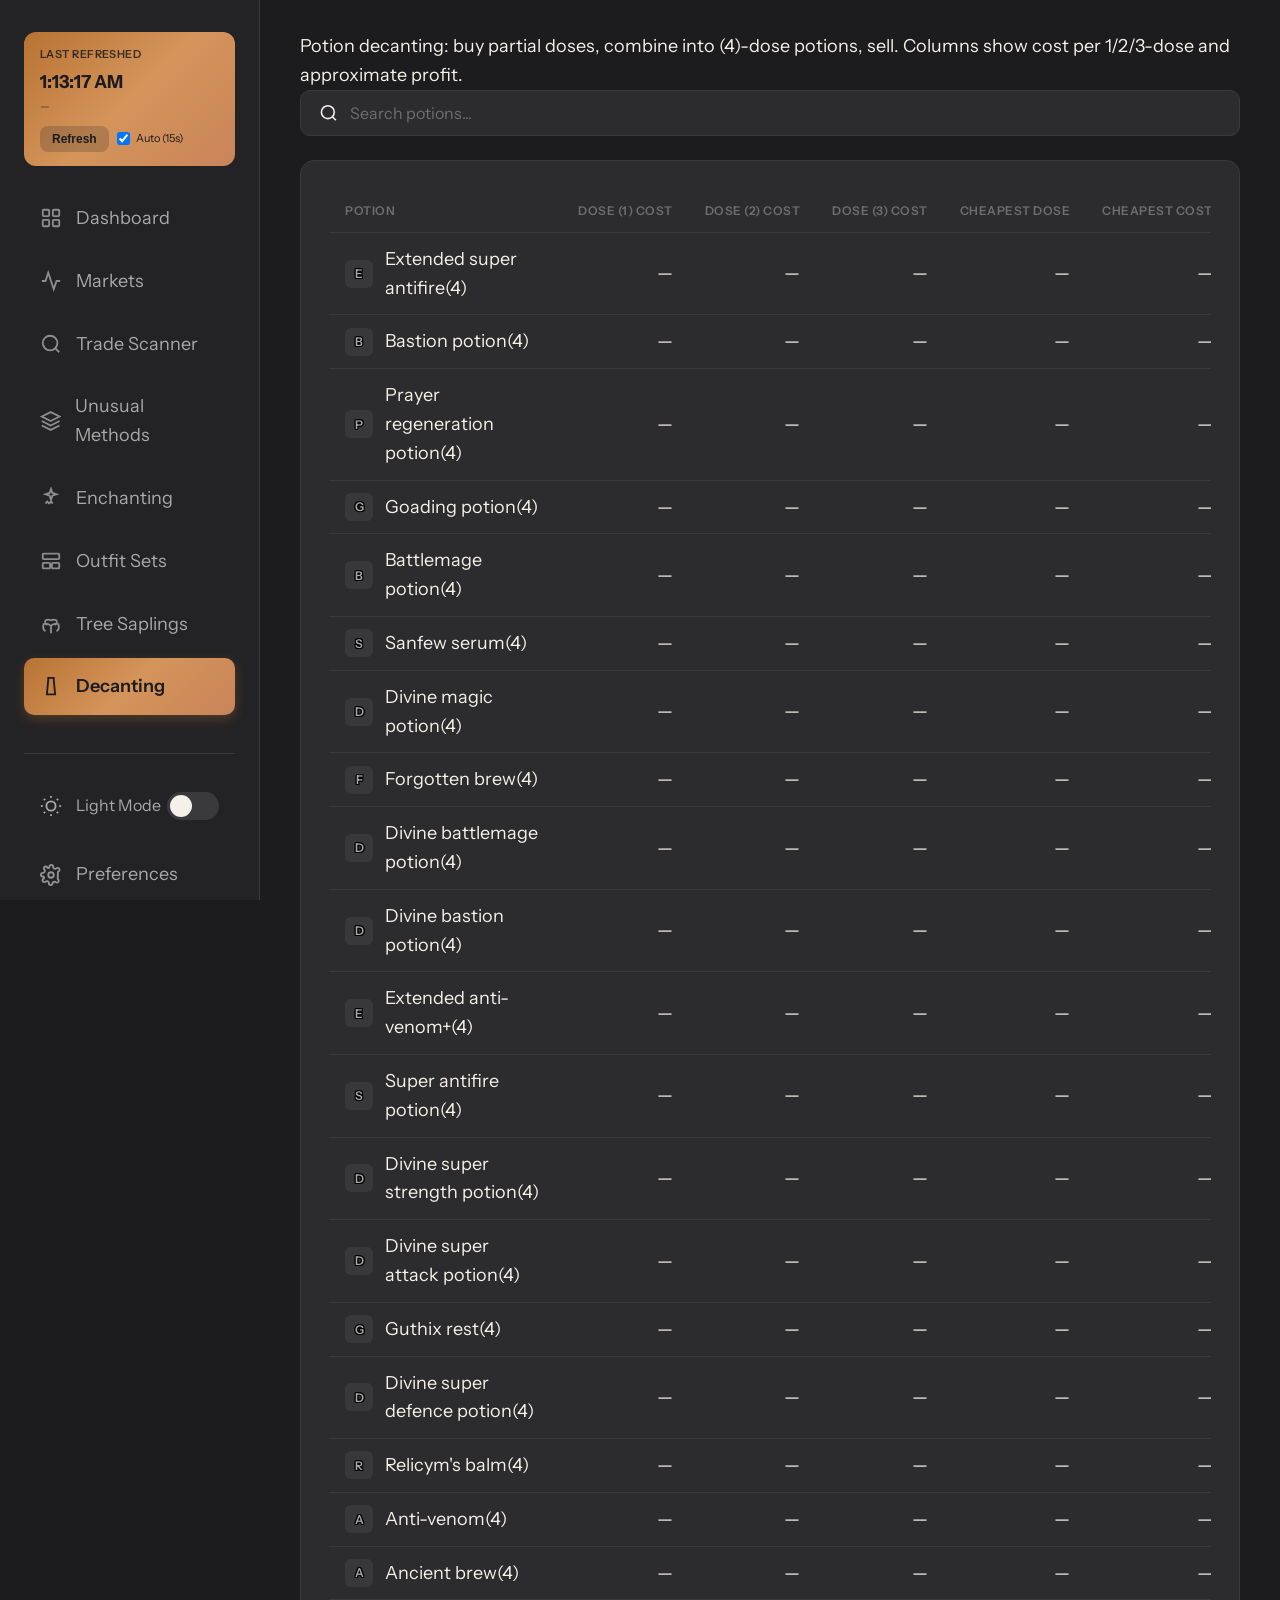
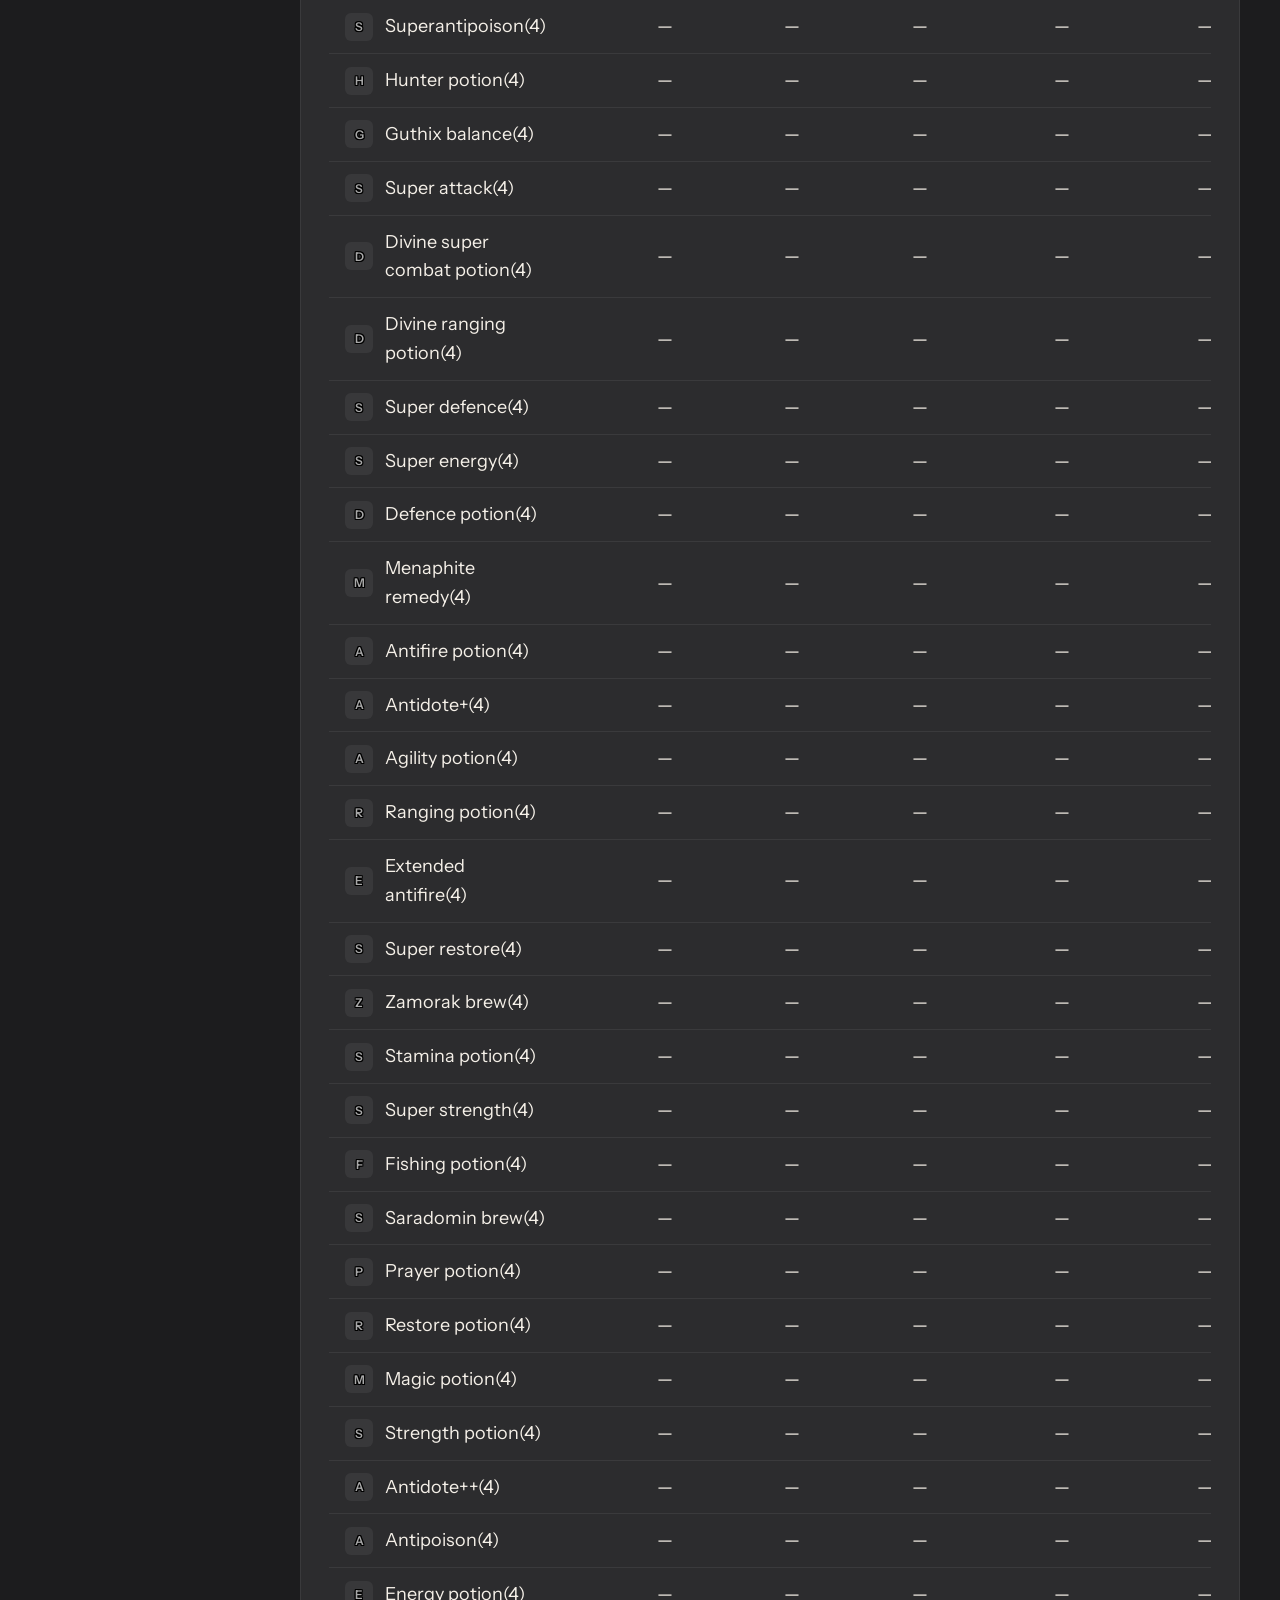
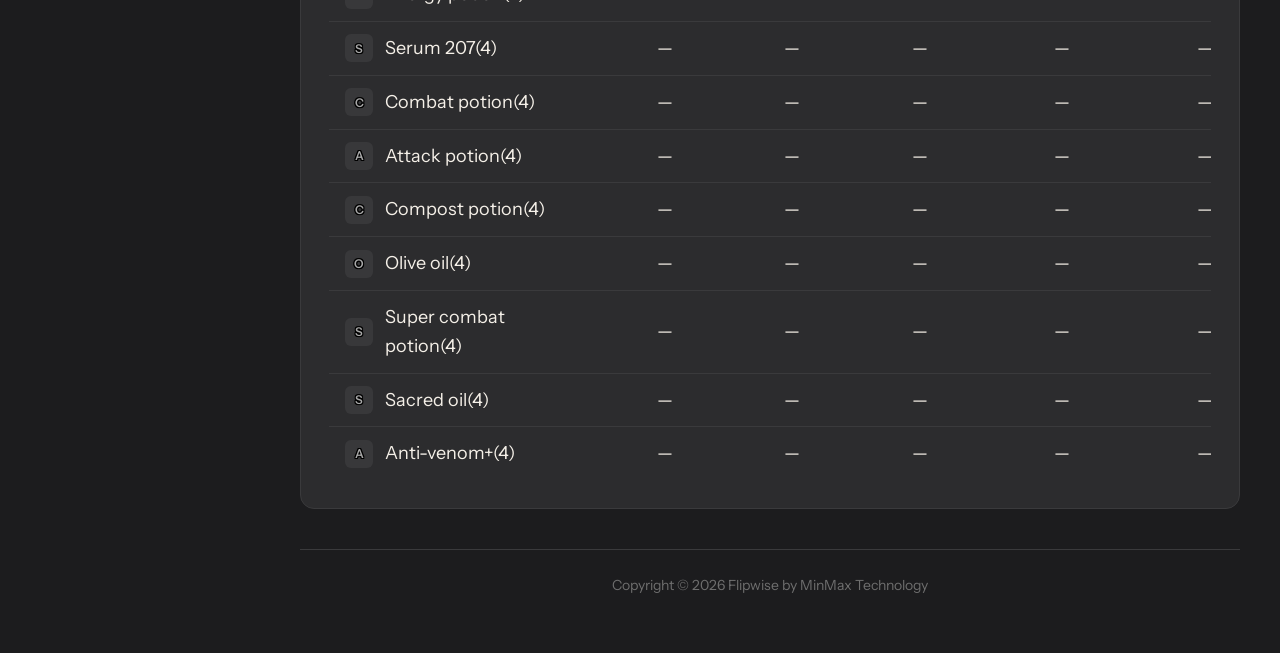
==== decanting.html @ de3db9fd "Add files via upload" ====
<!DOCTYPE html>
<html lang="en" data-theme="copper" data-mode="dark">
<head>
    <meta charset="UTF-8">
    <meta name="viewport" content="width=device-width, initial-scale=1.0">
    <title>Decanting - Flipwise</title>
    <script>
        (function() {
            try {
                var p = localStorage.getItem('themePalette') || 'copper';
                var m = localStorage.getItem('themeMode') || localStorage.getItem('theme') || 'dark';
                document.documentElement.setAttribute('data-theme', p);
                document.documentElement.setAttribute('data-mode', m);
            } catch (e) {}
        })();
    </script>
    <link rel="preconnect" href="https://fonts.googleapis.com">
    <link rel="preconnect" href="https://fonts.gstatic.com" crossorigin>
    <link href="https://fonts.googleapis.com/css2?family=Instrument+Sans:wght@400;500;600;700&display=swap" rel="stylesheet">
    <link rel="stylesheet" href="css/flipwise-theme.css">
    <link rel="stylesheet" href="css/flipwise-themes.css">
    <link rel="stylesheet" href="css/flipwise-pages.css">
</head>
<body>
    <button class="mobile-menu-toggle" id="mobileMenuToggle">
        <div class="hamburger"><span></span><span></span><span></span></div>
    </button>
    <div class="sidebar-overlay" id="sidebarOverlay"></div>
    <div class="dashboard">
        <aside class="sidebar" id="sidebar">
            <div class="sidebar-time">
                <div class="sidebar-time-label">Last refreshed</div>
                <div class="sidebar-time-clock" id="refresh-clock">—</div>
                <div class="sidebar-time-sub" id="refresh-last">—</div>
                <div class="sidebar-time-actions">
                    <button type="button" class="sidebar-time-btn" id="refresh-btn" title="Refresh">Refresh</button>
                    <label class="sidebar-time-auto">
                        <input type="checkbox" id="auto-refresh-checkbox" checked>
                        <span>Auto (15s)</span>
                    </label>
                </div>
            </div>
            <nav class="nav-section">
                <a href="index.html" class="nav-item">
                    <svg class="nav-icon" viewBox="0 0 24 24" fill="none" stroke="currentColor" stroke-width="2">
                        <rect x="3" y="3" width="7" height="7" rx="1"/><rect x="14" y="3" width="7" height="7" rx="1"/>
                        <rect x="3" y="14" width="7" height="7" rx="1"/><rect x="14" y="14" width="7" height="7" rx="1"/>
                    </svg>
                    Dashboard
                </a>
                <a href="markets.html" class="nav-item">
                    <svg class="nav-icon" viewBox="0 0 24 24" fill="none" stroke="currentColor" stroke-width="2">
                        <polyline points="22 12 18 12 15 21 9 3 6 12 2 12"/>
                    </svg>
                    Markets
                </a>
                <a href="scanner.html" class="nav-item">
                    <svg class="nav-icon" viewBox="0 0 24 24" fill="none" stroke="currentColor" stroke-width="2">
                        <circle cx="11" cy="11" r="8"/><line x1="21" y1="21" x2="16.65" y2="16.65"/>
                    </svg>
                    Trade Scanner
                </a>
                <a href="money-makers.html" class="nav-item">
                    <svg class="nav-icon" viewBox="0 0 24 24" fill="none" stroke="currentColor" stroke-width="2">
                        <path d="M12 2L2 7l10 5 10-5-10-5z"/><path d="M2 17l10 5 10-5"/><path d="M2 12l10 5 10-5"/>
                    </svg>
                    Unusual Methods
                </a>
                <a href="enchanting.html" class="nav-item">
                    <svg class="nav-icon" viewBox="0 0 24 24" fill="none" stroke="currentColor" stroke-width="2">
                        <path d="M12 2l1.5 4.5L18 8l-4.5 1.5L12 14l-1.5-4.5L6 8l4.5-1.5L12 2z"/><path d="M6 18l2-2 2 2 2-2 2 2"/>
                    </svg>
                    Enchanting
                </a>
                <a href="outfit-sets.html" class="nav-item">
                    <svg class="nav-icon" viewBox="0 0 24 24" fill="none" stroke="currentColor" stroke-width="2">
                        <rect x="3" y="4" width="18" height="6" rx="1"/><rect x="3" y="14" width="8" height="6" rx="1"/><rect x="13" y="14" width="8" height="6" rx="1"/>
                    </svg>
                    Outfit Sets
                </a>
                <a href="tree-saplings.html" class="nav-item">
                    <svg class="nav-icon" viewBox="0 0 24 24" fill="none" stroke="currentColor" stroke-width="2">
                        <path d="M12 22v-8M12 14c-2-2-5-3-8-2-1 3-1 6 2 8M12 14c2-2 5-3 8-2 1 3 1 6-2 8M12 8c-2-1-4-1-6 0-1 2 0 4 2 5M12 8c2-1 4-1 6 0 1 2 0 4-2 5"/>
                    </svg>
                    Tree Saplings
                </a>
                <a href="decanting.html" class="nav-item active">
                    <svg class="nav-icon" viewBox="0 0 24 24" fill="none" stroke="currentColor" stroke-width="2">
                        <path d="M9 2h6v2l1.5 16h-9L9 4V2z"/>
                    </svg>
                    Decanting
                </a>
            </nav>
            <div class="sidebar-footer">
                <div class="theme-toggle">
                    <div class="theme-toggle-label">
                        <svg width="22" height="22" viewBox="0 0 24 24" fill="none" stroke="currentColor" stroke-width="2">
                            <circle cx="12" cy="12" r="5"/>
                            <line x1="12" y1="1" x2="12" y2="3"/><line x1="12" y1="21" x2="12" y2="23"/>
                            <line x1="4.22" y1="4.22" x2="5.64" y2="5.64"/><line x1="18.36" y1="18.36" x2="19.78" y2="19.78"/>
                            <line x1="1" y1="12" x2="3" y2="12"/><line x1="21" y1="12" x2="23" y2="12"/>
                            <line x1="4.22" y1="19.78" x2="5.64" y2="18.36"/><line x1="18.36" y1="5.64" x2="19.78" y2="4.22"/>
                        </svg>
                        <span class="theme-toggle-mode-text">Light Mode</span>
                    </div>
                    <div class="theme-switch" id="themeSwitch"></div>
                </div>
                <a href="preferences.html" class="sidebar-settings-link">
                    <svg viewBox="0 0 24 24" fill="none" stroke="currentColor" stroke-width="2">
                        <circle cx="12" cy="12" r="3"></circle>
                        <path d="M19.4 15a1.65 1.65 0 0 0 .33 1.82l.06.06a2 2 0 1 1-2.83 2.83l-.06-.06A1.65 1.65 0 0 0 15 19.4a1.65 1.65 0 0 0-1 .6 1.65 1.65 0 0 0-.33 1V21a2 2 0 1 1-4 0v-.09A1.65 1.65 0 0 0 9 19.4a1.65 1.65 0 0 0-1-.6 1.65 1.65 0 0 0-1.82.33l-.06.06a2 2 0 1 1-2.83-2.83l.06-.06A1.65 1.65 0 0 0 4.6 15a1.65 1.65 0 0 0-.6-1 1.65 1.65 0 0 0-1-.33H3a2 2 0 1 1 0-4h.09A1.65 1.65 0 0 0 4.6 9a1.65 1.65 0 0 0 .6-1 1.65 1.65 0 0 0-.33-1.82l-.06-.06a2 2 0 1 1 2.83-2.83l.06.06A1.65 1.65 0 0 0 9 4.6a1.65 1.65 0 0 0 1-.6 1.65 1.65 0 0 0 .33-1V3a2 2 0 1 1 4 0v.09A1.65 1.65 0 0 0 15 4.6a1.65 1.65 0 0 0 1 .6 1.65 1.65 0 0 0 1.82-.33l.06-.06a2 2 0 1 1 2.83 2.83l-.06.06A1.65 1.65 0 0 0 19.4 9c.14.32.2.66.2 1s-.06.68-.2 1z"></path>
                    </svg>
                    Preferences
                </a>
                <button class="logout-btn" onclick="window.location.href='login.html'">
                    <svg viewBox="0 0 24 24" fill="none" stroke="currentColor" stroke-width="2">
                        <path d="M9 21H5a2 2 0 01-2-2V5a2 2 0 012-2h4"/>
                        <polyline points="16 17 21 12 16 7"/><line x1="21" y1="12" x2="9" y2="12"/>
                    </svg>
                    Logout
                </button>
            </div>
        </aside>
        <main class="main-content">
            <p class="page-intro text-secondary">Potion decanting: buy partial doses, combine into (4)-dose potions, sell. Columns show cost per 1/2/3-dose and approximate profit.</p>
            <div class="search-filters">
                <div class="search-box">
                    <svg width="20" height="20" viewBox="0 0 24 24" fill="none" stroke="currentColor" stroke-width="2">
                        <circle cx="11" cy="11" r="8"/><line x1="21" y1="21" x2="16.65" y2="16.65"/>
                    </svg>
                    <input type="text" placeholder="Search potions..." id="searchInput">
                </div>
            </div>
            <div class="content-grid content-grid--full">
                <div class="card decanting-card">
                    <div class="decanting-table-scroll">
                    <table class="market-table">
                        <thead>
                            <tr id="decantTableHeadRow">
                                <th class="market-table__th-item market-table__th-sortable" data-sort="potion">Potion</th>
                                <th class="market-table__th-num text-right market-table__th-sortable" data-sort="dose1Cost">Dose (1) Cost</th>
                                <th class="market-table__th-num text-right market-table__th-sortable" data-sort="dose2Cost">Dose (2) Cost</th>
                                <th class="market-table__th-num text-right market-table__th-sortable" data-sort="dose3Cost">Dose (3) Cost</th>
                                <th class="market-table__th-num text-right market-table__th-sortable" data-sort="cheapestDose">Cheapest dose</th>
                                <th class="market-table__th-num text-right market-table__th-sortable" data-sort="cheapestCost">Cheapest cost</th>
                                <th class="market-table__th-num text-right market-table__th-sortable" data-sort="approxSellPrice">Approx. Sell Price</th>
                                <th class="market-table__th-num text-right market-table__th-sortable" data-sort="approxProfit">Approx. Profit</th>
                                <th class="market-table__th-num text-right market-table__th-sortable" data-sort="theorizedLimit">Theorized Limit</th>
                            </tr>
                        </thead>
                        <tbody id="decantTableBody">
                            <tr><td colspan="9" class="text-muted">Loading…</td></tr>
                        </tbody>
                    </table>
                    </div>
                </div>
            </div>
            <footer class="copyright">Copyright &copy; 2026 Flipwise by MinMax Technology</footer>
        </main>
    </div>
    <script src="js/sidebar-clock.js"></script>
    <script src="js/flipwise-data.js"></script>
    <script src="js/flipwise-api.js"></script>
    <script src="js/flipwise-ui.js"></script>
    <script>
(function() {
  var tbody = document.getElementById('decantTableBody');
  var headRow = document.getElementById('decantTableHeadRow');
  var searchInput = document.getElementById('searchInput');
  var sortColumn = 'approxProfit';
  var sortDir = 'desc';
  var WIKI_ICON_BASE = 'https://oldschool.runescape.wiki/images/';
  var tableData = null;

  function escapeHtml(s) {
    if (s == null) return '';
    var div = document.createElement('div');
    div.textContent = s;
    return div.innerHTML;
  }
  function fmtNum(n) {
    if (n == null || isNaN(n)) return '—';
    return Number(n).toLocaleString();
  }
  function fmtCost(n, uncertain) {
    if (n == null || isNaN(n)) return '—';
    var s = Number(n).toLocaleString();
    return uncertain ? s + ' ?' : s;
  }
  function fmtProfit(n) {
    if (n == null) return '—';
    var s = (n >= 0 ? '+' : '') + Number(n).toLocaleString();
    return s;
  }
  function iconHtml(icon, fallback) {
    if (icon) {
      var filename = String(icon).replace(/ /g, '_');
      var url = WIKI_ICON_BASE + encodeURIComponent(filename);
      return '<img src="' + escapeHtml(url) + '" alt="" class="item-icon" loading="lazy" referrerpolicy="no-referrer" data-fallback="' + escapeHtml(fallback || '') + '" onerror="var f=this.getAttribute(\'data-fallback\')||\'?\'; var s=document.createElement(\'span\'); s.className=\'item-icon-fallback\'; s.textContent=f; this.parentNode.replaceChild(s,this);">';
    }
    return '<span class="item-icon-fallback">' + escapeHtml((fallback || '').charAt(0) || '?') + '</span>';
  }
  function getItems() {
    var F = window.Flipwise;
    return (F && F.DECANTING_ITEMS) ? F.DECANTING_ITEMS.slice() : [];
  }
  function fillTable() {
    if (!tbody) return;
    var list = getItems();
    var data = tableData || {};
    var q = (searchInput && searchInput.value) ? searchInput.value.trim().toLowerCase() : '';
    if (q) list = list.filter(function(it) { return (it.name || '').toLowerCase().indexOf(q) >= 0; });
    list.sort(function(a, b) {
      var dA = data[a.name];
      var dB = data[b.name];
      if (sortColumn === 'potion') {
        var sa = (a.name || '').toLowerCase();
        var sb = (b.name || '').toLowerCase();
        var cmp = sa < sb ? -1 : sa > sb ? 1 : 0;
        return sortDir === 'asc' ? cmp : -cmp;
      }
      var va = dA && dA[sortColumn] != null ? dA[sortColumn] : (sortColumn === 'approxProfit' || sortColumn === 'theorizedLimit' ? -Infinity : 0);
      var vb = dB && dB[sortColumn] != null ? dB[sortColumn] : (sortColumn === 'approxProfit' || sortColumn === 'theorizedLimit' ? -Infinity : 0);
      if (typeof va === 'number' && typeof vb === 'number')
        return sortDir === 'asc' ? (va - vb) : (vb - va);
      return 0;
    });
    tbody.innerHTML = '';
    if (list.length === 0) {
      tbody.innerHTML = '<tr><td colspan="9" class="text-muted">' + (q ? 'No potions match your search.' : 'No data.') + '</td></tr>';
      setSortIndicator();
      return;
    }
    list.forEach(function(it) {
      var d = data[it.name] || {};
      var dose1 = fmtCost(d.dose1Cost, d.dose1Uncertain);
      var dose2 = fmtCost(d.dose2Cost, d.dose2Uncertain);
      var dose3 = fmtCost(d.dose3Cost, d.dose3Uncertain);
      var cheapestDose = d.cheapestDose != null ? String(d.cheapestDose) : '—';
      var cheapestCost = d.cheapestCost != null ? fmtNum(d.cheapestCost) : '—';
      var sellPrice = d.approxSellPrice != null ? fmtNum(d.approxSellPrice) : '—';
      var profit = d.approxProfit != null ? fmtProfit(d.approxProfit) : '—';
      var profitClass = (d.approxProfit != null && d.approxProfit < 0) ? ' negative' : (d.approxProfit != null && d.approxProfit > 0) ? ' positive' : '';
      var theorizedLimitStr = d.theorizedLimit != null ? fmtProfit(d.theorizedLimit) : '—';
      var theorizedLimitClass = (d.theorizedLimit != null && d.theorizedLimit < 0) ? ' negative' : (d.theorizedLimit != null && d.theorizedLimit > 0) ? ' positive' : '';
      var tr = document.createElement('tr');
      tr.innerHTML =
        '<td class="market-table__td-item"><div class="coin-cell"><span class="coin-icon">' + iconHtml(d.icon, it.name) + '</span><span class="coin-name">' + escapeHtml(it.name) + '</span></div></td>' +
        '<td class="text-right market-table__td-num">' + escapeHtml(dose1) + '</td>' +
        '<td class="text-right market-table__td-num">' + escapeHtml(dose2) + '</td>' +
        '<td class="text-right market-table__td-num">' + escapeHtml(dose3) + '</td>' +
        '<td class="text-right market-table__td-num">' + escapeHtml(cheapestDose) + '</td>' +
        '<td class="text-right market-table__td-num">' + escapeHtml(cheapestCost) + '</td>' +
        '<td class="text-right market-table__td-num">' + escapeHtml(sellPrice) + '</td>' +
        '<td class="text-right market-table__td-num change-cell' + profitClass + '">' + escapeHtml(profit) + '</td>' +
        '<td class="text-right market-table__td-num change-cell' + theorizedLimitClass + '">' + escapeHtml(theorizedLimitStr) + '</td>';
      tbody.appendChild(tr);
    });
    setSortIndicator();
  }
  function setSortIndicator() {
    if (!headRow) return;
    headRow.querySelectorAll('th[data-sort]').forEach(function(th) {
      var col = th.getAttribute('data-sort');
      th.classList.remove('sort-asc', 'sort-desc');
      if (col === sortColumn) th.classList.add(sortDir === 'asc' ? 'sort-asc' : 'sort-desc');
    });
  }
  if (headRow) {
    headRow.querySelectorAll('th[data-sort]').forEach(function(th) {
      th.addEventListener('click', function() {
        var col = th.getAttribute('data-sort');
        if (col === sortColumn) sortDir = sortDir === 'asc' ? 'desc' : 'asc';
        else { sortColumn = col; sortDir = col === 'potion' ? 'asc' : (col === 'approxProfit' || col === 'theorizedLimit' ? 'desc' : 'asc'); }
        fillTable();
      });
    });
  }
  if (searchInput) searchInput.addEventListener('input', fillTable);
  if (typeof FlipwiseAPI !== 'undefined') {
    FlipwiseAPI.refresh().then(function(data) {
      tableData = data.decantingData || {};
      fillTable();
    }).catch(function() {
      tableData = {};
      fillTable();
    });
  } else {
    tableData = {};
    fillTable();
  }
})();
    </script>
</body>
</html>
---- css/flipwise-theme.css ----
/*
==========================================================================
Flipwise - Shared Theme Styles
Description: Core theme tokens, layout primitives, and shared UI elements
==========================================================================
*/

/* ========================================
   CSS Reset & Base
======================================== */
* {
    margin: 0;
    padding: 0;
    box-sizing: border-box;
}

/* ========================================
   CSS Variables - Dark Theme (Default)
======================================== */
:root, [data-theme="copper"][data-mode="dark"] {
    --bg-primary: #1c1c1e;
    --bg-secondary: #232325;
    --bg-card: #2c2c2e;
    --bg-card-hover: #343436;
    --accent-copper: #b87333;
    --accent-copper-light: #c9845a;
    --accent-gradient: linear-gradient(135deg, #b87333 0%, #d4945a 50%, #c9845a 100%);
    --accent-gradient-hover: linear-gradient(135deg, #c9845a 0%, #daa57a 50%, #d4945a 100%);
    --accent-contrast: #1c1c1e;
    --accent-contrast-soft: rgba(28, 28, 30, 0.85);
    --accent-contrast-muted: rgba(28, 28, 30, 0.75);
    --accent-contrast-overlay: rgba(28, 28, 30, 0.2);
    --accent-contrast-overlay-hover: rgba(28, 28, 30, 0.3);
    --accent-overlay-soft: rgba(184, 115, 51, 0.15);
    --accent-overlay-strong: rgba(184, 115, 51, 0.2);
    --accent-focus-ring: rgba(184, 115, 51, 0.15);
    --accent-shadow-soft: rgba(184, 115, 51, 0.25);
    --accent-shadow-medium: rgba(184, 115, 51, 0.3);
    --text-primary: #f5f0e8;
    --text-secondary: #a8a8a8;
    --text-muted: #6e6e6e;
    --text-inverse: #ffffff;
    --gain: #6b8e6b;
    --loss: #c27878;
    --gain-bright: #7cb87c;
    --gain-strong: #16a34a;
    --loss-bright: #e88a8a;
    --loss-strong: #e35454;
    --gain-overlay: rgba(107, 142, 107, 0.2);
    --loss-overlay: rgba(194, 120, 120, 0.2);
    --gain-overlay-strong: rgba(74, 85, 74, 0.6);
    --loss-overlay-strong: rgba(92, 74, 74, 0.6);
    --status-warning: #d4af37;
    --status-warning-bright: #e8952e;
    --status-warning-soft: #f0b429;
    --status-highlight-bg: rgba(48, 48, 48, 0.9);
    --sentiment-gradient: linear-gradient(90deg, #c27878, #c9a878, #6b8e6b);
    --surface-overlay-subtle: rgba(255, 255, 255, 0.02);
    --surface-overlay-soft: rgba(255, 255, 255, 0.03);
    --surface-overlay-hover: rgba(255, 255, 255, 0.06);
    --border: #3a3a3c;
    --divider-strong: #000000;
    --qr-code-foreground: #1c1c1e;
    --shadow: rgba(0, 0, 0, 0.3);
    --chart-grid: rgba(255, 255, 255, 0.05);
    --overlay: rgba(0, 0, 0, 0.5);
}

/* Black trim on green profit / red loss text across all tiles */
.positive {
    text-shadow: 1px 0 0 #000, -1px 0 0 #000, 0 1px 0 #000, 0 -1px 0 #000, 1px 1px 0 #000, -1px -1px 0 #000, 1px -1px 0 #000, -1px 1px 0 #000;
}
.negative {
    text-shadow: 1px 0 0 #000, -1px 0 0 #000, 0 1px 0 #000, 0 -1px 0 #000, 1px 1px 0 #000, -1px -1px 0 #000, 1px -1px 0 #000, -1px 1px 0 #000;
}
/* Money-maker / Unusual Methods tiles: green winner row and bottom profit; red loss row */
.mm-tile .mm-row.mm-winner .mm-label,
.mm-tile .mm-row.mm-winner .mm-val {
    text-shadow: 1px 0 0 #000, -1px 0 0 #000, 0 1px 0 #000, 0 -1px 0 #000, 1px 1px 0 #000, -1px -1px 0 #000, 1px -1px 0 #000, -1px 1px 0 #000;
}
.mm-tile .mm-tile-profit:not(.negative) {
    text-shadow: 1px 0 0 #000, -1px 0 0 #000, 0 1px 0 #000, 0 -1px 0 #000, 1px 1px 0 #000, -1px -1px 0 #000, 1px -1px 0 #000, -1px 1px 0 #000;
}
.mm-tile .mm-row.mm-negative .mm-label,
.mm-tile .mm-row.mm-negative .mm-val {
    text-shadow: 1px 0 0 #000, -1px 0 0 #000, 0 1px 0 #000, 0 -1px 0 #000, 1px 1px 0 #000, -1px -1px 0 #000, 1px -1px 0 #000, -1px 1px 0 #000;
}
/* Black trim on white (inverse) text - icons and labels on colored backgrounds */
.coin-icon,
.wallet-icon,
.staking-icon,
.market-stat-prices,
.trending-icon,
.connected-icon,
.mover-coin .coin-icon {
    text-shadow: 1px 0 0 #000, -1px 0 0 #000, 0 1px 0 #000, 0 -1px 0 #000, 1px 1px 0 #000, -1px -1px 0 #000, 1px -1px 0 #000, -1px 1px 0 #000;
}

/* ========================================
   CSS Variables - Light Theme
======================================== */
[data-theme="copper"][data-mode="light"] {
    --bg-primary: #f5f5f7;
    --bg-secondary: #ffffff;
    --bg-card: #ffffff;
    --bg-card-hover: #f0f0f2;
    --accent-copper: #d4945a;
    --accent-copper-light: #e8b88a;
    --accent-gradient: linear-gradient(135deg, #d4945a 0%, #e8b88a 50%, #f0c89a 100%);
    --accent-gradient-hover: linear-gradient(135deg, #e8b88a 0%, #f0c89a 50%, #f5d4a8 100%);
    --accent-contrast: #1c1c1e;
    --accent-contrast-soft: rgba(28, 28, 30, 0.85);
    --accent-contrast-muted: rgba(28, 28, 30, 0.75);
    --accent-contrast-overlay: rgba(28, 28, 30, 0.12);
    --accent-contrast-overlay-hover: rgba(28, 28, 30, 0.18);
    --accent-overlay-soft: rgba(212, 148, 90, 0.12);
    --accent-overlay-strong: rgba(212, 148, 90, 0.18);
    --accent-focus-ring: rgba(212, 148, 90, 0.18);
    --accent-shadow-soft: rgba(212, 148, 90, 0.22);
    --accent-shadow-medium: rgba(212, 148, 90, 0.28);
    --text-primary: #1c1c1e;
    --text-secondary: #6e6e6e;
    --text-muted: #9a9a9a;
    --text-inverse: #ffffff;
    --gain: #5a9a5a;
    --loss: #c76b6b;
    --gain-bright: #4f8e4f;
    --gain-strong: #2f855a;
    --loss-bright: #d46f6f;
    --loss-strong: #d55353;
    --gain-overlay: rgba(90, 154, 90, 0.16);
    --loss-overlay: rgba(199, 107, 107, 0.16);
    --gain-overlay-strong: rgba(90, 154, 90, 0.22);
    --loss-overlay-strong: rgba(199, 107, 107, 0.22);
    --status-warning: #c38d2c;
    --status-warning-bright: #b9761f;
    --status-warning-soft: #cc9830;
    --status-highlight-bg: rgba(28, 28, 30, 0.08);
    --sentiment-gradient: linear-gradient(90deg, #c76b6b, #d4a35c, #5a9a5a);
    --surface-overlay-subtle: rgba(28, 28, 30, 0.03);
    --surface-overlay-soft: rgba(28, 28, 30, 0.04);
    --surface-overlay-hover: rgba(28, 28, 30, 0.07);
    --border: #e0e0e2;
    --divider-strong: #1c1c1e;
    --qr-code-foreground: #1c1c1e;
    --shadow: rgba(0, 0, 0, 0.08);
    --chart-grid: rgba(0, 0, 0, 0.05);
    --overlay: rgba(0, 0, 0, 0.5);
}

/* ========================================
   Body & Typography
======================================== */
html {
    overflow-x: hidden;
}

body {
    font-family: 'Instrument Sans', -apple-system, BlinkMacSystemFont, sans-serif;
    font-size: 18px;
    line-height: 1.6;
    background-color: var(--bg-primary);
    color: var(--text-primary);
    min-height: 100vh;
    max-width: 100vw;
    overflow-x: hidden;
    transition: background-color 0.3s ease, color 0.3s ease;
}

/* ========================================
   Dashboard Layout
======================================== */
.dashboard {
    min-height: 100vh;
    width: 100%;
    max-width: 100vw;
    overflow-x: hidden;
    position: relative;
}

/* ========================================
   Mobile Menu Toggle
======================================== */
.mobile-menu-toggle {
    display: none;
    position: fixed;
    top: 20px;
    left: 20px;
    z-index: 1001;
    width: 46px;
    height: 46px;
    background-color: var(--bg-card);
    border: 1px solid var(--border);
    border-radius: 10px;
    cursor: pointer;
    align-items: center;
    justify-content: center;
    transition: all 0.3s ease;
}

.mobile-menu-toggle:hover {
    background-color: var(--bg-card-hover);
}

.hamburger {
    display: flex;
    flex-direction: column;
    gap: 5px;
}

.hamburger span {
    display: block;
    width: 22px;
    height: 2px;
    background-color: var(--text-primary);
    transition: all 0.3s ease;
}

.mobile-menu-toggle.active .hamburger span:nth-child(1) {
    transform: rotate(45deg) translate(5px, 5px);
}

.mobile-menu-toggle.active .hamburger span:nth-child(2) {
    opacity: 0;
}

.mobile-menu-toggle.active .hamburger span:nth-child(3) {
    transform: rotate(-45deg) translate(5px, -5px);
}

.mobile-menu-toggle.active {
    left: auto;
    right: 20px;
}

/* ========================================
   Sidebar Overlay
======================================== */
.sidebar-overlay {
    position: fixed;
    inset: 0;
    background-color: var(--overlay);
    z-index: 999;
    opacity: 0;
    pointer-events: none;
    transition: opacity 0.3s ease;
}

.sidebar-overlay.active {
    opacity: 1;
    pointer-events: auto;
}

/* ========================================
   Sidebar
======================================== */
.sidebar {
    position: fixed;
    top: 0;
    left: 0;
    width: 260px !important;
    min-width: 260px !important;
    max-width: 260px !important;
    height: 100vh;
    background-color: var(--bg-secondary);
    padding: 32px 24px;
    border-right: 1px solid var(--border);
    display: flex;
    flex-direction: column;
    transition: transform 0.3s ease, background-color 0.3s ease;
    z-index: 1000;
    overflow-y: auto;
    overflow-x: hidden;
    box-sizing: border-box;
}

/* Sidebar Scrollbar */
.sidebar::-webkit-scrollbar {
    width: 6px;
}

.sidebar::-webkit-scrollbar-track {
    background: transparent;
    margin: 10px 0;
}

.sidebar::-webkit-scrollbar-thumb {
    background: linear-gradient(180deg, var(--accent-copper), var(--accent-copper-light));
    border-radius: 10px;
}

.sidebar::-webkit-scrollbar-thumb:hover {
    background: linear-gradient(180deg, var(--accent-copper-light), var(--accent-copper));
}

.sidebar {
    scrollbar-width: thin;
    scrollbar-color: var(--accent-copper) transparent;
}

/* ========================================
   Logo
======================================== */
.logo {
    display: flex;
    align-items: center;
    gap: 12px;
    margin-bottom: 48px;
}

.logo-icon {
    width: 42px;
    height: 42px;
    background: var(--accent-gradient);
    border-radius: 10px;
    display: flex;
    align-items: center;
    justify-content: center;
    font-weight: 700;
    font-size: 20px;
    color: var(--accent-contrast);
    box-shadow: 0 4px 12px var(--accent-shadow-soft);
}

.logo-text {
    font-size: 22px;
    font-weight: 700;
    color: var(--text-primary);
}

/* Sidebar time block (all pages) */
.sidebar-time {
    background: var(--accent-gradient);
    border-radius: 12px;
    padding: 14px 16px;
    margin-bottom: 24px;
    border: none;
}

.sidebar-time-label {
    font-size: 11px;
    font-weight: 600;
    text-transform: uppercase;
    letter-spacing: 0.04em;
    color: var(--accent-contrast-soft);
    margin-bottom: 4px;
}

.sidebar-time-clock {
    font-size: 18px;
    font-weight: 700;
    color: var(--accent-contrast);
    margin-bottom: 2px;
}

.sidebar-time-sub {
    font-size: 11px;
    color: var(--accent-contrast-muted);
    margin-bottom: 10px;
}

.sidebar-time-actions {
    display: flex;
    flex-wrap: wrap;
    align-items: center;
    gap: 8px;
}

.sidebar-time-btn {
    padding: 6px 12px;
    font-size: 12px;
    font-weight: 600;
    color: var(--accent-contrast);
    background: var(--accent-contrast-overlay);
    border: none;
    border-radius: 8px;
    cursor: pointer;
}

.sidebar-time-btn:hover {
    background: var(--accent-contrast-overlay-hover);
}

.sidebar-time-btn:disabled {
    opacity: 0.7;
    cursor: not-allowed;
}

.sidebar-time-auto {
    display: inline-flex;
    align-items: center;
    gap: 6px;
    font-size: 11px;
    color: var(--accent-contrast);
    cursor: pointer;
}

.sidebar-time-auto input {
    margin: 0;
}

/* ========================================
   Navigation
======================================== */
.nav-section {
    margin-bottom: 32px;
}

.nav-label {
    font-size: 12px;
    font-weight: 600;
    color: var(--text-muted);
    text-transform: uppercase;
    letter-spacing: 1px;
    margin-bottom: 16px;
}

.nav-item {
    display: flex;
    align-items: center;
    gap: 14px;
    padding: 14px 16px;
    border-radius: 10px;
    color: var(--text-secondary);
    text-decoration: none;
    margin-bottom: 6px;
    transition: all 0.2s ease;
}

.nav-item:hover {
    background-color: var(--bg-card);
    color: var(--text-primary);
}

.nav-item.active {
    background: var(--accent-gradient);
    color: var(--accent-contrast);
    font-weight: 600;
    box-shadow: 0 4px 12px var(--accent-shadow-medium);
}

.nav-item.active:hover {
    background: var(--accent-gradient-hover);
}

.nav-icon {
    width: 22px;
    height: 22px;
    opacity: 0.8;
}

.nav-item.active .nav-icon {
    opacity: 1;
}

/* ========================================
   Sidebar Footer
======================================== */
.sidebar-footer {
    margin-top: auto;
    padding-top: 24px;
    border-top: 1px solid var(--border);
    background-color: var(--bg-secondary);
}

.theme-toggle {
    display: flex;
    align-items: center;
    justify-content: space-between;
    padding: 14px 16px;
    margin-bottom: 12px;
}

.sidebar-settings-link {
    display: flex;
    align-items: center;
    gap: 14px;
    padding: 14px 16px;
    margin-bottom: 12px;
    border-radius: 10px;
    color: var(--text-secondary);
    text-decoration: none;
    transition: all 0.2s ease;
}

.sidebar-settings-link:hover {
    background-color: var(--bg-card);
    color: var(--text-primary);
}

.sidebar-settings-link svg {
    width: 22px;
    height: 22px;
    opacity: 0.85;
}

.theme-toggle-label {
    display: flex;
    align-items: center;
    gap: 14px;
    color: var(--text-secondary);
    font-size: 16px;
}

.theme-switch {
    position: relative;
    width: 52px;
    height: 28px;
    background-color: var(--border);
    border-radius: 14px;
    cursor: pointer;
    transition: background-color 0.3s ease;
}

.theme-switch::after {
    content: '';
    position: absolute;
    top: 3px;
    left: 3px;
    width: 22px;
    height: 22px;
    background-color: var(--text-primary);
    border-radius: 50%;
    transition: transform 0.3s ease, background-color 0.3s ease;
}

[data-mode="light"] .theme-switch {
    background: var(--accent-gradient);
}

[data-mode="light"] .theme-switch::after {
    transform: translateX(24px);
    background-color: #ffffff;
}

.logout-btn {
    display: flex;
    align-items: center;
    gap: 14px;
    padding: 14px 16px;
    border-radius: 10px;
    color: var(--loss);
    text-decoration: none;
    width: 100%;
    background: none;
    border: none;
    font-family: inherit;
    font-size: 16px;
    cursor: pointer;
    transition: all 0.2s ease;
}

.logout-btn:hover {
    background-color: var(--loss-overlay);
}

.logout-btn svg {
    width: 22px;
    height: 22px;
}

/* ========================================
   Main Content
======================================== */
.main-content {
    margin-left: 260px;
    width: calc(100vw - 260px);
    max-width: calc(100% - 260px);
    min-width: 0;
    padding: 32px 40px;
    overflow-y: auto;
    overflow-x: auto;
    background-color: var(--bg-primary);
    transition: background-color 0.3s ease;
    box-sizing: border-box;
}

.main-content::-webkit-scrollbar {
    width: 8px;
}

.main-content::-webkit-scrollbar-track {
    background: var(--bg-primary);
}

.main-content::-webkit-scrollbar-thumb {
    background: linear-gradient(180deg, var(--accent-copper), var(--accent-copper-light));
    border-radius: 10px;
}

.main-content {
    scrollbar-width: thin;
    scrollbar-color: var(--accent-copper) var(--bg-primary);
}

/* ========================================
   Page Header
======================================== */
.page-header {
    margin-bottom: 32px;
}

.page-header h1 {
    font-size: 28px;
    font-weight: 700;
    margin-bottom: 8px;
}

.page-header p {
    color: var(--text-secondary);
    font-size: 16px;
}

/* ========================================
   Cards
======================================== */
.card {
    background-color: var(--bg-card);
    border-radius: 14px;
    padding: 28px;
    border: 1px solid var(--border);
    transition: all 0.3s ease;
}

.card-header {
    display: flex;
    justify-content: space-between;
    align-items: center;
    margin-bottom: 24px;
}

.card-title {
    font-size: 20px;
    font-weight: 600;
    color: var(--text-primary);
}

.card-description {
    font-size: 14px;
    color: var(--text-secondary);
}

/* ========================================
   Buttons
======================================== */
.btn {
    padding: 14px 28px;
    border-radius: 10px;
    font-size: 16px;
    font-weight: 600;
    font-family: inherit;
    cursor: pointer;
    transition: all 0.2s ease;
    border: 1px solid var(--border);
    background-color: transparent;
    color: var(--text-primary);
}

.btn:hover {
    background-color: var(--bg-card-hover);
}

.btn.primary {
    background: var(--accent-gradient);
    border: none;
    color: var(--accent-contrast);
}

.btn.primary:hover {
    background: var(--accent-gradient-hover);
    transform: translateY(-2px);
}

.btn.danger {
    color: var(--loss);
    border-color: var(--loss);
}

.btn.danger:hover {
    background-color: var(--loss-overlay);
}

.btn-group {
    display: flex;
    gap: 16px;
    margin-top: 24px;
}

/* ========================================
   Form Elements
======================================== */
.form-grid {
    display: grid;
    grid-template-columns: repeat(2, 1fr);
    gap: 24px;
}

.form-group {
    margin-bottom: 24px;
}

.form-group.full-width {
    grid-column: span 2;
}

.form-label {
    display: block;
    font-size: 14px;
    font-weight: 600;
    color: var(--text-primary);
    margin-bottom: 8px;
}

.form-input {
    width: 100%;
    padding: 14px 18px;
    background-color: var(--bg-primary);
    border: 1px solid var(--border);
    border-radius: 10px;
    font-size: 16px;
    font-family: inherit;
    color: var(--text-primary);
    transition: all 0.2s ease;
}

.form-input:focus {
    outline: none;
    border-color: var(--accent-copper);
}

.form-input::placeholder {
    color: var(--text-muted);
}

.form-select {
    width: 100%;
    padding: 14px 18px;
    background-color: var(--bg-primary);
    border: 1px solid var(--border);
    border-radius: 10px;
    font-size: 16px;
    font-family: inherit;
    color: var(--text-primary);
    cursor: pointer;
    appearance: none;
    background-image: url("data:image/svg+xml,%3Csvg xmlns='http://www.w3.org/2000/svg' width='24' height='24' viewBox='0 0 24 24' fill='none' stroke='%236e6e6e' stroke-width='2'%3E%3Cpolyline points='6 9 12 15 18 9'%3E%3C/polyline%3E%3C/svg%3E");
    background-repeat: no-repeat;
    background-position: right 16px center;
}

.form-select:focus {
    outline: none;
    border-color: var(--accent-copper);
}

/* ========================================
   Toggle Switches
======================================== */
.toggle-item {
    display: flex;
    align-items: center;
    justify-content: space-between;
    padding: 16px 0;
    border-bottom: 1px solid var(--border);
}

.toggle-item:last-child {
    border-bottom: none;
}

.toggle-info {
    flex: 1;
}

.toggle-title {
    font-size: 16px;
    font-weight: 600;
    color: var(--text-primary);
    margin-bottom: 4px;
}

.toggle-description {
    font-size: 14px;
    color: var(--text-secondary);
}

.toggle-switch {
    position: relative;
    width: 52px;
    height: 28px;
    background-color: var(--border);
    border-radius: 14px;
    cursor: pointer;
    transition: background 0.3s ease;
}

.toggle-switch::after {
    content: '';
    position: absolute;
    top: 3px;
    left: 3px;
    width: 22px;
    height: 22px;
    background-color: var(--text-primary);
    border-radius: 50%;
    transition: transform 0.3s ease;
}

.toggle-switch.active {
    background: var(--accent-gradient);
}

.toggle-switch.active::after {
    transform: translateX(24px);
    background-color: var(--accent-contrast);
}

/* ========================================
   Coin Icons
======================================== */
.coin-icon {
    width: 36px;
    height: 36px;
    border-radius: 50%;
    display: flex;
    align-items: center;
    justify-content: center;
    font-weight: 700;
    font-size: 14px;
    color: #fff;
}

.coin-icon.btc { background: linear-gradient(135deg, #f7931a, #c77b15); }
.coin-icon.eth { background: linear-gradient(135deg, #627eea, #4a5fc1); }
.coin-icon.usdt { background: linear-gradient(135deg, #26a17b, #1a7a5c); }
.coin-icon.bnb { background: linear-gradient(135deg, #f3ba2f, #c99a27); }
.coin-icon.sol { background: linear-gradient(135deg, #9945ff, #14f195); }
.coin-icon.xrp { background: linear-gradient(135deg, #23292f, #000000); }
.coin-icon.ada { background: linear-gradient(135deg, #0033ad, #002276); }
.coin-icon.doge { background: linear-gradient(135deg, #c3a634, #ba9f33); }
.coin-icon.dot { background: linear-gradient(135deg, #e6007a, #c40068); }
.coin-icon.matic { background: linear-gradient(135deg, #8247e5, #6b3bc4); }

/* ========================================
   Copyright Footer
======================================== */
.copyright {
    text-align: center;
    padding: 24px 40px;
    color: var(--text-muted);
    font-size: 14px;
    border-top: 1px solid var(--border);
    margin-top: 40px;
}

.copyright a {
    color: var(--accent-copper);
    text-decoration: none;
}

.copyright a:hover {
    color: var(--accent-copper-light);
}

/* ========================================
   Responsive - Tablet
======================================== */
@media (max-width: 1024px) {
    .mobile-menu-toggle {
        display: flex;
    }

    .sidebar {
        position: fixed;
        top: 0;
        left: 0;
        height: 100vh;
        width: 280px !important;
        transform: translateX(-100%);
        box-shadow: 4px 0 24px var(--shadow);
    }

    .sidebar.active {
        transform: translateX(0);
    }

    .main-content {
        margin-left: 0;
        width: 100%;
        max-width: 100%;
        padding: 24px;
        padding-top: 80px;
    }

    .form-grid {
        grid-template-columns: 1fr;
    }

    .form-group.full-width {
        grid-column: span 1;
    }
}

/* ========================================
   Responsive - Mobile
======================================== */
@media (max-width: 640px) {
    .main-content {
        padding: 16px;
        padding-top: 80px;
    }

    .btn-group {
        flex-direction: column;
    }

    .card {
        padding: 20px;
    }
}
---- css/flipwise-themes.css ----
/*
==========================================================================
Flipwise - Theme Tokens
Description: Alternate palette definitions layered on top of the core tokens
==========================================================================
*/

/* Forest palette */
[data-theme="forest"][data-mode="dark"] {
    --bg-primary: #161d18;
    --bg-secondary: #1d2620;
    --bg-card: #243129;
    --bg-card-hover: #2a3a31;
    --accent-copper: #7ca678;
    --accent-copper-light: #9dc498;
    --accent-gradient: linear-gradient(135deg, #6d9368 0%, #88b283 50%, #9dc498 100%);
    --accent-gradient-hover: linear-gradient(135deg, #88b283 0%, #a8cfa3 50%, #b9ddb4 100%);
    --accent-overlay-soft: rgba(124, 166, 120, 0.16);
    --accent-overlay-strong: rgba(124, 166, 120, 0.22);
    --accent-focus-ring: rgba(124, 166, 120, 0.2);
    --accent-shadow-soft: rgba(124, 166, 120, 0.24);
    --accent-shadow-medium: rgba(124, 166, 120, 0.3);
    --text-primary: #edf4ed;
    --text-secondary: #b1beb1;
    --text-muted: #7e8b80;
    --gain: #71b17a;
    --gain-bright: #8dcb95;
    --gain-strong: #5fbc70;
    --loss: #cf7a7a;
    --loss-bright: #e59a9a;
    --loss-strong: #df6666;
    --gain-overlay: rgba(113, 177, 122, 0.2);
    --loss-overlay: rgba(207, 122, 122, 0.2);
    --gain-overlay-strong: rgba(63, 93, 67, 0.65);
    --loss-overlay-strong: rgba(102, 63, 63, 0.65);
    --status-warning: #d0bc65;
    --status-warning-bright: #dfc45d;
    --status-warning-soft: #e2c96f;
    --status-highlight-bg: rgba(28, 36, 30, 0.9);
    --sentiment-gradient: linear-gradient(90deg, #cf7a7a, #d0bc65, #71b17a);
    --border: #334036;
    --shadow: rgba(0, 0, 0, 0.32);
    --chart-grid: rgba(255, 255, 255, 0.05);
}

[data-theme="forest"][data-mode="light"] {
    --bg-primary: #f2f7f1;
    --bg-secondary: #ffffff;
    --bg-card: #ffffff;
    --bg-card-hover: #edf4eb;
    --accent-copper: #6f9d71;
    --accent-copper-light: #97be98;
    --accent-gradient: linear-gradient(135deg, #6f9d71 0%, #8eb590 50%, #a7cda8 100%);
    --accent-gradient-hover: linear-gradient(135deg, #8eb590 0%, #a7cda8 50%, #beddbf 100%);
    --accent-overlay-soft: rgba(111, 157, 113, 0.12);
    --accent-overlay-strong: rgba(111, 157, 113, 0.18);
    --accent-focus-ring: rgba(111, 157, 113, 0.18);
    --accent-shadow-soft: rgba(111, 157, 113, 0.22);
    --accent-shadow-medium: rgba(111, 157, 113, 0.28);
    --text-primary: #1b231c;
    --text-secondary: #647166;
    --text-muted: #8b968c;
    --gain: #4e9657;
    --gain-bright: #5ea868;
    --gain-strong: #438b4b;
    --loss: #cb7070;
    --loss-bright: #d98484;
    --loss-strong: #c75c5c;
    --gain-overlay: rgba(78, 150, 87, 0.16);
    --loss-overlay: rgba(203, 112, 112, 0.16);
    --gain-overlay-strong: rgba(78, 150, 87, 0.22);
    --loss-overlay-strong: rgba(203, 112, 112, 0.22);
    --status-warning: #c1a94c;
    --status-warning-bright: #c89f34;
    --status-warning-soft: #d2ad3f;
    --status-highlight-bg: rgba(27, 35, 28, 0.08);
    --sentiment-gradient: linear-gradient(90deg, #cb7070, #d2ad3f, #4e9657);
    --border: #d8e2d7;
    --shadow: rgba(0, 0, 0, 0.08);
    --chart-grid: rgba(0, 0, 0, 0.05);
}

/* Ocean palette */
[data-theme="ocean"][data-mode="dark"] {
    --bg-primary: #131a22;
    --bg-secondary: #192330;
    --bg-card: #202c3a;
    --bg-card-hover: #263646;
    --accent-copper: #4f8fcf;
    --accent-copper-light: #78addf;
    --accent-gradient: linear-gradient(135deg, #3f79b8 0%, #5b96d6 50%, #78addf 100%);
    --accent-gradient-hover: linear-gradient(135deg, #5b96d6 0%, #7eb5e6 50%, #9ac7ee 100%);
    --accent-overlay-soft: rgba(79, 143, 207, 0.16);
    --accent-overlay-strong: rgba(79, 143, 207, 0.22);
    --accent-focus-ring: rgba(79, 143, 207, 0.2);
    --accent-shadow-soft: rgba(79, 143, 207, 0.24);
    --accent-shadow-medium: rgba(79, 143, 207, 0.3);
    --text-primary: #edf4fb;
    --text-secondary: #b1c3d5;
    --text-muted: #7f91a3;
    --gain: #65b7a4;
    --gain-bright: #82cbb9;
    --gain-strong: #52c1a7;
    --loss: #d68181;
    --loss-bright: #e39e9e;
    --loss-strong: #df6e6e;
    --gain-overlay: rgba(101, 183, 164, 0.2);
    --loss-overlay: rgba(214, 129, 129, 0.2);
    --gain-overlay-strong: rgba(56, 92, 84, 0.65);
    --loss-overlay-strong: rgba(104, 67, 67, 0.65);
    --status-warning: #d7c265;
    --status-warning-bright: #e0be55;
    --status-warning-soft: #e5c96c;
    --status-highlight-bg: rgba(20, 29, 40, 0.9);
    --sentiment-gradient: linear-gradient(90deg, #d68181, #d7c265, #65b7a4);
    --border: #304050;
    --shadow: rgba(0, 0, 0, 0.34);
    --chart-grid: rgba(255, 255, 255, 0.05);
}

[data-theme="ocean"][data-mode="light"] {
    --bg-primary: #f2f7fc;
    --bg-secondary: #ffffff;
    --bg-card: #ffffff;
    --bg-card-hover: #edf4fb;
    --accent-copper: #4f87c4;
    --accent-copper-light: #79a9d8;
    --accent-gradient: linear-gradient(135deg, #4f87c4 0%, #6a9fd5 50%, #88b7e4 100%);
    --accent-gradient-hover: linear-gradient(135deg, #6a9fd5 0%, #88b7e4 50%, #a4c9ee 100%);
    --accent-overlay-soft: rgba(79, 135, 196, 0.12);
    --accent-overlay-strong: rgba(79, 135, 196, 0.18);
    --accent-focus-ring: rgba(79, 135, 196, 0.18);
    --accent-shadow-soft: rgba(79, 135, 196, 0.22);
    --accent-shadow-medium: rgba(79, 135, 196, 0.28);
    --text-primary: #18202a;
    --text-secondary: #60707f;
    --text-muted: #8794a0;
    --gain: #4fa08e;
    --gain-bright: #60b3a1;
    --gain-strong: #418d7d;
    --loss: #cc7474;
    --loss-bright: #d98686;
    --loss-strong: #c86161;
    --gain-overlay: rgba(79, 160, 142, 0.16);
    --loss-overlay: rgba(204, 116, 116, 0.16);
    --gain-overlay-strong: rgba(79, 160, 142, 0.22);
    --loss-overlay-strong: rgba(204, 116, 116, 0.22);
    --status-warning: #c5ab48;
    --status-warning-bright: #cb9e2f;
    --status-warning-soft: #d5b646;
    --status-highlight-bg: rgba(24, 32, 42, 0.08);
    --sentiment-gradient: linear-gradient(90deg, #cc7474, #d5b646, #4fa08e);
    --border: #d7e2ec;
    --shadow: rgba(0, 0, 0, 0.08);
    --chart-grid: rgba(0, 0, 0, 0.05);
}
---- css/flipwise-pages.css ----
/*
==========================================================================
Flipwise - Shared App Page Styles
==========================================================================
*/

/* ========================================
   Balance Cards (Wallet Page)
======================================== */
.balance-cards {
    display: grid;
    grid-template-columns: repeat(3, 1fr);
    gap: 24px;
    margin-bottom: 32px;
}

.balance-card {
    background-color: var(--bg-card);
    border-radius: 14px;
    padding: 24px;
    border: 1px solid var(--border);
    transition: all 0.3s ease;
}

.balance-card:hover {
    border-color: var(--accent-copper);
    transform: translateY(-2px);
    box-shadow: 0 8px 24px var(--shadow);
}

.balance-card.primary {
    background: var(--accent-gradient);
    border: none;
}

.balance-card.primary .balance-label,
.balance-card.primary .balance-value,
.balance-card.primary .balance-change {
    color: var(--accent-contrast);
}

.balance-icon {
    width: 48px;
    height: 48px;
    background-color: var(--accent-overlay-soft);
    color: var(--accent-copper);
    border-radius: 10px;
    display: flex;
    align-items: center;
    justify-content: center;
    margin-bottom: 16px;
}

.balance-card.primary .balance-icon {
    background-color: var(--accent-contrast-overlay);
    color: var(--accent-contrast);
}

.balance-icon svg {
    stroke: currentColor;
}

.balance-label {
    font-size: 14px;
    color: var(--text-secondary);
    margin-bottom: 8px;
}

.balance-value {
    font-size: 28px;
    font-weight: 700;
    color: var(--text-primary);
    margin-bottom: 8px;
}

.balance-change {
    font-size: 14px;
    color: var(--gain);
}

.balance-change.negative {
    color: var(--loss);
}

/* Tiles (Unusual Methods / Enchanting): title top, breakdown middle, total profit center bottom */
.mm-tile {
    display: flex;
    flex-direction: column;
    align-items: center;
    text-align: center;
    min-height: 320px;
}

.mm-tile .mm-tile-title {
    font-size: 1.05rem;
    font-weight: 700;
    color: var(--text-primary);
    margin-bottom: 10px;
    line-height: 1.3;
    flex-shrink: 0;
}

.mm-tile .mm-tile-breakdown {
    flex: 1;
    width: 100%;
    min-width: 0;
    text-align: left;
    font-size: 12px;
    line-height: 1.5;
    margin-bottom: 12px;
    overflow-x: hidden;
}

.mm-tile .mm-row {
    display: flex;
    justify-content: space-between;
    align-items: center;
    gap: 8px;
    margin-bottom: 2px;
}

.mm-tile .mm-row .mm-row-left {
    display: flex;
    align-items: center;
    gap: 6px;
    min-width: 0;
}

.mm-tile .mm-row .mm-item-icon {
    width: 24px;
    height: 24px;
    flex-shrink: 0;
    object-fit: contain;
}

.mm-tile .mm-row .mm-label {
    color: var(--text-secondary);
    min-width: 0;
    overflow: hidden;
    text-overflow: ellipsis;
    white-space: nowrap;
}

.mm-tile .mm-row .mm-val {
    color: var(--text-primary);
    text-align: right;
    flex-shrink: 0;
}

.mm-tile .mm-row.mm-winner .mm-label,
.mm-tile .mm-row.mm-winner .mm-val {
    color: var(--gain-strong);
    font-weight: 600;
}

.mm-tile .mm-row.mm-negative .mm-val {
    color: var(--loss-strong);
}

.mm-tile .mm-divider {
    height: 0;
    border: none;
    border-top: 3px solid var(--divider-strong);
    margin: 8px 0 10px 0;
}

.mm-tile .mm-breakdown-section-label {
    font-size: 11px;
    font-weight: 600;
    text-transform: uppercase;
    letter-spacing: 0.04em;
    color: var(--text-muted);
    margin-bottom: 6px;
}

.mm-tile .mm-group-divider {
    height: 0;
    border: none;
    border-top: 1px solid var(--border);
    margin: 6px 0 6px 0;
}

.mm-tile .mm-tile-profit {
    font-size: 22px;
    font-weight: 700;
    color: var(--text-primary);
    margin-top: auto;
    flex-shrink: 0;
}

.mm-tile .mm-tile-profit.negative {
    color: var(--loss-strong);
}

.mm-tile.primary .mm-tile-profit.negative {
    color: var(--loss-strong);
}

.mm-tile.primary .mm-tile-title {
    color: var(--accent-contrast);
}

.mm-tile.primary .mm-tile-profit {
    color: var(--gain-strong);
}

.mm-tile.primary .mm-row .mm-label,
.mm-tile.primary .mm-row .mm-val {
    color: var(--accent-contrast-soft);
}

.mm-tile.primary .mm-row.mm-winner .mm-label,
.mm-tile.primary .mm-row.mm-winner .mm-val {
    color: var(--gain-strong);
}

/* ========================================
   Action Buttons
======================================== */
.action-buttons {
    display: flex;
    gap: 16px;
    margin-bottom: 32px;
}

.action-btn {
    display: flex;
    align-items: center;
    gap: 10px;
    padding: 14px 24px;
    border-radius: 10px;
    font-size: 16px;
    font-weight: 600;
    font-family: inherit;
    cursor: pointer;
    transition: all 0.2s ease;
    border: 1px solid var(--border);
    background-color: var(--bg-card);
    color: var(--text-primary);
}

.action-btn:hover {
    background-color: var(--bg-card-hover);
    border-color: var(--accent-copper);
}

.action-btn.primary {
    background: var(--accent-gradient);
    border: none;
    color: var(--accent-contrast);
}

.action-btn.primary:hover {
    background: var(--accent-gradient-hover);
    transform: translateY(-2px);
}

/* ========================================
   Content Grid
======================================== */
.content-grid {
    display: grid;
    grid-template-columns: 1fr 400px;
    gap: 24px;
    margin-bottom: 32px;
}

.content-grid--full {
    grid-template-columns: 1fr;
}

/* Prevent wide tables (e.g. decanting) from growing main content / pushing sidebar */
.main-content .content-grid,
.main-content .card {
    min-width: 0;
}

/* Decanting: contain the wide table in its own scroll area so it cannot affect sidebar or layout */
.decanting-card {
    overflow: hidden;
    min-width: 0;
}
.decanting-table-scroll {
    overflow-x: auto;
    overflow-y: visible;
    width: 100%;
    min-width: 0;
    -webkit-overflow-scrolling: touch;
}

.text-muted {
    color: var(--text-muted);
}

/* ========================================
   Wallet List
======================================== */
.wallet-list {
    display: flex;
    flex-direction: column;
    gap: 16px;
}

.wallet-item {
    display: flex;
    align-items: center;
    gap: 16px;
    padding: 16px;
    background-color: var(--surface-overlay-soft);
    border-radius: 10px;
    transition: all 0.2s ease;
}

.wallet-item:hover {
    background-color: var(--surface-overlay-hover);
}

.wallet-icon {
    width: 48px;
    height: 48px;
    border-radius: 50%;
    display: flex;
    align-items: center;
    justify-content: center;
    font-weight: 700;
    font-size: 18px;
    color: var(--text-inverse);
}

.wallet-icon.btc { background: linear-gradient(135deg, #f7931a, #c77b15); }
.wallet-icon.eth { background: linear-gradient(135deg, #627eea, #4a5fc1); }
.wallet-icon.usdt { background: linear-gradient(135deg, #26a17b, #1a7a5c); }
.wallet-icon.sol { background: linear-gradient(135deg, #9945ff, #14f195); }

.wallet-info {
    flex: 1;
}

.wallet-name {
    font-size: 16px;
    font-weight: 600;
    color: var(--text-primary);
    margin-bottom: 4px;
}

.wallet-address {
    font-size: 13px;
    color: var(--text-muted);
    font-family: monospace;
}

.wallet-balance {
    text-align: right;
}

.wallet-amount {
    font-size: 16px;
    font-weight: 600;
    color: var(--text-primary);
    margin-bottom: 4px;
}

.wallet-usd {
    font-size: 14px;
    color: var(--text-secondary);
}

.copy-btn {
    padding: 8px;
    background: none;
    border: 1px solid var(--border);
    border-radius: 6px;
    cursor: pointer;
    color: var(--text-secondary);
    transition: all 0.2s ease;
}

.copy-btn:hover {
    background-color: var(--bg-card-hover);
    color: var(--accent-copper);
    border-color: var(--accent-copper);
}

/* ========================================
   QR Code Section
======================================== */
.qr-section {
    text-align: center;
    padding: 24px;
}

.qr-code {
    width: 180px;
    height: 180px;
    background-color: #fff;
    border-radius: 12px;
    margin: 0 auto 20px;
    display: flex;
    align-items: center;
    justify-content: center;
    padding: 16px;
}

.qr-code svg {
    width: 100%;
    height: 100%;
    color: var(--qr-code-foreground);
}

.qr-address {
    font-size: 13px;
    color: var(--text-muted);
    font-family: monospace;
    word-break: break-all;
    margin-bottom: 16px;
    padding: 12px;
    background-color: var(--surface-overlay-soft);
    border-radius: 8px;
}

.qr-actions {
    display: flex;
    gap: 12px;
    justify-content: center;
}

.qr-btn {
    padding: 10px 20px;
    border-radius: 8px;
    font-size: 14px;
    font-weight: 600;
    font-family: inherit;
    cursor: pointer;
    transition: all 0.2s ease;
    border: 1px solid var(--border);
    background-color: transparent;
    color: var(--text-primary);
}

.qr-btn:hover {
    background-color: var(--bg-card-hover);
}

.qr-btn.primary {
    background: var(--accent-gradient);
    border: none;
    color: var(--accent-contrast);
}

/* ========================================
   Staking Section
======================================== */
.staking-grid {
    display: grid;
    grid-template-columns: repeat(2, 1fr);
    gap: 16px;
}

.staking-card {
    padding: 20px;
    background-color: var(--surface-overlay-soft);
    border-radius: 12px;
    border: 1px solid var(--border);
    transition: all 0.2s ease;
}

.staking-card:hover {
    border-color: var(--accent-copper);
}

.staking-header {
    display: flex;
    align-items: center;
    gap: 12px;
    margin-bottom: 16px;
}

.staking-icon {
    width: 40px;
    height: 40px;
    border-radius: 50%;
    display: flex;
    align-items: center;
    justify-content: center;
    font-weight: 700;
    font-size: 14px;
    color: var(--text-inverse);
}

.staking-name {
    font-size: 16px;
    font-weight: 600;
    color: var(--text-primary);
}

.staking-apy {
    font-size: 13px;
    color: var(--gain);
}

.staking-details {
    display: flex;
    justify-content: space-between;
    margin-bottom: 12px;
}

.staking-label {
    font-size: 13px;
    color: var(--text-muted);
}

.staking-value {
    font-size: 14px;
    font-weight: 600;
    color: var(--text-primary);
}

.staking-btn {
    width: 100%;
    padding: 10px;
    border-radius: 8px;
    font-size: 14px;
    font-weight: 600;
    font-family: inherit;
    cursor: pointer;
    transition: all 0.2s ease;
    border: 1px solid var(--accent-copper);
    background-color: transparent;
    color: var(--accent-copper);
}

.staking-btn:hover {
    background: var(--accent-gradient);
    color: var(--accent-contrast);
    border-color: transparent;
}

/* ========================================
   Transaction History
======================================== */
.transaction-list {
    display: flex;
    flex-direction: column;
}

.transaction-item {
    display: flex;
    align-items: center;
    gap: 16px;
    padding: 16px 0;
    border-bottom: 1px solid var(--border);
}

.transaction-item:last-child {
    border-bottom: none;
}

.transaction-icon {
    width: 44px;
    height: 44px;
    border-radius: 10px;
    display: flex;
    align-items: center;
    justify-content: center;
}

.transaction-icon.deposit {
    background-color: var(--gain-overlay);
    color: var(--gain);
}

.transaction-icon.withdraw {
    background-color: var(--loss-overlay);
    color: var(--loss);
}

.transaction-icon.stake {
    background-color: var(--accent-overlay-strong);
    color: var(--accent-copper);
}

.transaction-icon svg {
    stroke: currentColor;
}

.transaction-info {
    flex: 1;
}

.transaction-type {
    font-size: 16px;
    font-weight: 600;
    color: var(--text-primary);
    margin-bottom: 4px;
}

.transaction-date {
    font-size: 13px;
    color: var(--text-muted);
}

.transaction-amount {
    text-align: right;
}

.transaction-value {
    font-size: 16px;
    font-weight: 600;
    margin-bottom: 4px;
}

.transaction-value.positive {
    color: var(--gain);
}

.transaction-value.negative {
    color: var(--loss);
}

.transaction-status {
    font-size: 13px;
    padding: 4px 8px;
    border-radius: 4px;
}

.transaction-status.completed {
    background-color: var(--gain-overlay);
    color: var(--gain);
}

.transaction-status.pending {
    background-color: var(--accent-overlay-strong);
    color: var(--accent-copper);
}

/* ========================================
   Market Stats
======================================== */
.market-stats {
    display: grid;
    grid-template-columns: repeat(4, 1fr);
    gap: 20px;
    margin-bottom: 32px;
}

.market-stats--four {
    grid-template-columns: repeat(4, 1fr);
}

.market-stats--five {
    grid-template-columns: repeat(5, 1fr);
}

.market-stat {
    background-color: var(--bg-card);
    border-radius: 12px;
    padding: 20px;
    border: 1px solid var(--border);
    transition: all 0.3s ease;
}

.market-stat:not(.market-stat--refresh):hover {
    border-color: var(--accent-copper);
    transform: translateY(-2px);
    box-shadow: 0 8px 24px var(--shadow);
}

.market-stat:not(.market-stat--refresh) {
    display: flex;
    flex-direction: column;
    min-height: 120px;
}

.market-stat-prices {
    margin-top: auto;
    display: flex;
    justify-content: space-between;
    align-items: flex-end;
    gap: 12px;
    font-size: 12px;
    color: var(--text-inverse);
    padding-top: 12px;
}

.market-stat-buy {
    text-align: left;
}

.market-stat-sell {
    text-align: right;
}

/* Last refreshed tile (orange primary style) */
.market-stat--refresh {
    background: var(--accent-gradient);
    border: none;
    display: flex;
    align-items: flex-start;
    gap: 14px;
    padding: 18px;
}

.market-stat--refresh .market-stat-label,
.market-stat--refresh .market-stat-value,
.market-stat--refresh .market-stat-sub {
    color: var(--accent-contrast);
}

.market-stat-refresh-icon {
    width: 44px;
    height: 44px;
    border-radius: 10px;
    background-color: var(--accent-contrast-overlay);
    display: flex;
    align-items: center;
    justify-content: center;
    flex-shrink: 0;
}

.market-stat-refresh-icon svg {
    stroke: var(--accent-contrast);
}

.market-stat-refresh-content {
    flex: 1;
    min-width: 0;
}

.market-stat-refresh-content .market-stat-label {
    font-size: 13px;
    color: var(--accent-contrast-soft);
    margin-bottom: 4px;
}

.market-stat-refresh-content .market-stat-value {
    font-size: 20px;
    font-weight: 700;
    color: var(--accent-contrast);
    margin-bottom: 2px;
}

.market-stat-sub {
    font-size: 12px;
    color: var(--accent-contrast-muted);
    margin-bottom: 8px;
}

.market-stat-refresh-actions {
    display: flex;
    align-items: center;
    gap: 12px;
    flex-wrap: wrap;
}

.market-stat-auto-label {
    display: inline-flex;
    align-items: center;
    gap: 6px;
    font-size: 12px;
    font-weight: 500;
    color: var(--accent-contrast);
    cursor: pointer;
}

.market-stat-auto-label input {
    cursor: pointer;
}

.market-stat-refresh-btn {
    font-size: 12px;
    font-weight: 600;
    font-family: inherit;
    color: var(--accent-contrast);
    background: var(--accent-contrast-overlay);
    border: none;
    border-radius: 6px;
    padding: 6px 10px;
    cursor: pointer;
}

.market-stat-refresh-btn:hover {
    background: var(--accent-contrast-overlay-hover);
}

.market-stat-label {
    font-size: 13px;
    color: var(--text-muted);
    margin-bottom: 8px;
}

.market-stat:not(.market-stat--refresh) .market-stat-label {
    font-weight: 700;
    color: var(--text-primary);
}

.market-stat-value {
    font-size: 22px;
    font-weight: 700;
    color: var(--text-primary);
}

.market-stat-value.positive {
    color: var(--gain);
}

.market-stat-value.negative {
    color: var(--loss);
}

.market-stat-change {
    font-size: 13px;
    margin-top: 4px;
}

.market-stat-change.positive {
    color: var(--gain);
}

.market-stat-change.negative {
    color: var(--loss);
}

/* ========================================
   Search and Filters
======================================== */
.search-filters {
    display: flex;
    gap: 16px;
    margin-bottom: 24px;
    flex-wrap: wrap;
}

.search-box {
    flex: 1;
    min-width: 280px;
    background-color: var(--bg-card);
    border: 1px solid var(--border);
    border-radius: 10px;
    padding: 12px 18px;
    display: flex;
    align-items: center;
    gap: 12px;
}

.search-box input {
    background: none;
    border: none;
    color: var(--text-primary);
    font-size: 16px;
    width: 100%;
    font-family: inherit;
}

.search-box input::placeholder {
    color: var(--text-muted);
}

.search-box input:focus {
    outline: none;
}

.filter-tabs {
    display: flex;
    gap: 8px;
}

.filter-tab {
    padding: 10px 18px;
    border-radius: 8px;
    font-size: 14px;
    font-weight: 500;
    background: none;
    border: 1px solid var(--border);
    color: var(--text-secondary);
    cursor: pointer;
    font-family: inherit;
    transition: all 0.2s ease;
}

.filter-tab:hover {
    color: var(--text-primary);
    border-color: var(--accent-copper);
}

.filter-tab.active {
    background: var(--accent-gradient);
    color: var(--accent-contrast);
    border: none;
}

/* ========================================
   Market Table
======================================== */
.market-table {
    width: 100%;
    border-collapse: collapse;
}

.market-table th {
    text-align: left;
    padding: 12px 16px;
    font-size: 12px;
    font-weight: 600;
    color: var(--text-muted);
    text-transform: uppercase;
    letter-spacing: 0.5px;
    border-bottom: 1px solid var(--border);
}

.market-table th.text-right {
    text-align: right;
}

.market-table th.market-table__th-num,
.market-table td.market-table__td-num {
    text-align: right;
    white-space: nowrap;
    min-width: 6ch;
}

.market-table th.market-table__th-item,
.market-table td.market-table__td-item {
    text-align: left;
}

.market-table th.market-table__th-star,
.market-table td.market-table__td-star {
    width: 48px;
    min-width: 48px;
    text-align: center;
    padding-left: 8px;
    padding-right: 8px;
}

.market-table th.market-table__th-sortable {
    cursor: pointer;
    user-select: none;
}

.market-table th.market-table__th-sortable:hover {
    color: var(--text-primary);
}

.market-table th.market-table__th-sortable.sort-asc::after {
    content: ' ▴';
    font-size: 10px;
    opacity: 0.8;
}

.market-table th.market-table__th-sortable.sort-desc::after {
    content: ' ▾';
    font-size: 10px;
    opacity: 0.8;
}

.market-table td {
    padding: 12px 16px;
    border-bottom: 1px solid var(--border);
    vertical-align: middle;
}

.market-table tr:last-child td {
    border-bottom: none;
}

/* Buy time / Sell time: bold + gold when alert is active (match Python) */
.market-table .market-table__td-alert-active {
    color: var(--status-warning);
    font-weight: 700;
}

.market-table tr:hover {
    background-color: var(--surface-overlay-subtle);
}

.coin-cell {
    display: flex;
    align-items: center;
    gap: 12px;
}

.market-table .coin-cell .coin-icon {
    width: 28px;
    height: 28px;
    min-width: 28px;
    flex-shrink: 0;
    display: flex;
    align-items: center;
    justify-content: center;
    border-radius: 6px;
    overflow: hidden;
    background: var(--surface-overlay-hover);
    font-size: 12px;
    font-weight: 600;
    color: var(--text-secondary);
}

.market-table .coin-cell .coin-icon .item-icon {
    width: 100%;
    height: 100%;
    object-fit: contain;
    display: block;
}

.market-table .coin-cell .coin-icon .item-icon-fallback {
    font-size: 12px;
    font-weight: 600;
}

.coin-rank {
    font-size: 13px;
    color: var(--text-muted);
    width: 24px;
}

.price-cell {
    font-size: 15px;
    font-weight: 600;
    color: var(--text-primary);
    text-align: right;
}

.star-btn {
    background: none;
    border: none;
    color: var(--text-muted);
    cursor: pointer;
    font-size: 18px;
    padding: 4px;
    line-height: 1;
}

.star-btn:hover {
    color: var(--text-primary);
}

.star-btn.star-btn--on {
    color: var(--status-warning-soft);
}

.change-cell {
    text-align: right;
    font-size: 14px;
    font-weight: 600;
}

.change-cell.positive {
    color: var(--gain);
}

.change-cell.negative {
    color: var(--loss);
}

.volume-cell,
.mcap-cell {
    text-align: right;
    font-size: 14px;
    color: var(--text-secondary);
}

.star-btn {
    background: none;
    border: none;
    cursor: pointer;
    color: var(--text-muted);
    padding: 4px;
    font-size: 18px;
    transition: color 0.2s ease;
}

.star-btn:hover,
.star-btn.active {
    color: var(--accent-copper);
}

/* ========================================
   Trending Section
======================================== */
.trending-list {
    display: flex;
    flex-direction: column;
    gap: 4px;
}

.trending-item {
    display: flex;
    align-items: center;
    gap: 12px;
    padding: 12px;
    border-radius: 10px;
    transition: background-color 0.2s ease;
}

.trending-item:hover {
    background-color: var(--surface-overlay-soft);
}

.trending-rank {
    width: 24px;
    height: 24px;
    border-radius: 6px;
    background-color: var(--accent-overlay-soft);
    display: flex;
    align-items: center;
    justify-content: center;
    font-size: 12px;
    font-weight: 700;
    color: var(--accent-copper);
}

.trending-coin {
    display: flex;
    align-items: center;
    gap: 10px;
    flex: 1;
}

.trending-icon {
    width: 32px;
    height: 32px;
    border-radius: 50%;
    display: flex;
    align-items: center;
    justify-content: center;
    font-weight: 700;
    font-size: 12px;
    color: var(--text-inverse);
}

.trending-name {
    font-size: 14px;
    font-weight: 600;
    color: var(--text-primary);
}

.trending-symbol {
    font-size: 12px;
    color: var(--text-muted);
}

.trending-change {
    font-size: 14px;
    font-weight: 600;
}

.trending-change.positive {
    color: var(--gain);
}

.trending-change.negative {
    color: var(--loss);
}

/* ========================================
   Fear & Greed Index
======================================== */
.fear-greed {
    margin-top: 24px;
}

.fear-greed-meter {
    height: 12px;
    background: var(--sentiment-gradient);
    border-radius: 6px;
    position: relative;
    margin: 16px 0;
}

.fear-greed-indicator {
    position: absolute;
    top: -4px;
    width: 20px;
    height: 20px;
    background-color: var(--text-primary);
    border-radius: 50%;
    transform: translateX(-50%);
    box-shadow: 0 2px 8px var(--shadow);
}

.fear-greed-labels {
    display: flex;
    justify-content: space-between;
    font-size: 12px;
    color: var(--text-muted);
}

.fear-greed-value {
    text-align: center;
    margin-top: 16px;
}

.fear-greed-number {
    font-size: 36px;
    font-weight: 700;
    color: var(--text-primary);
}

.fear-greed-label {
    font-size: 14px;
    color: var(--accent-copper);
    font-weight: 600;
}

/* ========================================
   Settings Tabs
======================================== */
.settings-tabs {
    display: flex;
    gap: 8px;
    margin-bottom: 32px;
    border-bottom: 1px solid var(--border);
    padding-bottom: 16px;
}

.settings-tab {
    padding: 12px 24px;
    border-radius: 10px;
    font-size: 15px;
    font-weight: 500;
    background: none;
    border: none;
    color: var(--text-secondary);
    cursor: pointer;
    font-family: inherit;
    transition: all 0.2s ease;
}

.settings-tab:hover {
    color: var(--text-primary);
    background-color: var(--bg-card);
}

.settings-tab.active {
    background: var(--accent-gradient);
    color: var(--accent-contrast);
}

/* ========================================
   Settings Content
======================================== */
.settings-content {
    display: none;
}

.settings-content.active {
    display: block;
}

/* ========================================
   Theme Picker
======================================== */
.theme-palette-group {
    margin: 24px 0 8px;
}

.theme-palette-grid {
    display: grid;
    grid-template-columns: repeat(auto-fit, minmax(180px, 1fr));
    gap: 16px;
    margin-top: 14px;
}

.theme-option {
    width: 100%;
    padding: 16px;
    border: 1px solid var(--border);
    border-radius: 14px;
    background: var(--bg-card);
    color: var(--text-primary);
    text-align: left;
    font: inherit;
    cursor: pointer;
    transition: border-color 0.2s ease, transform 0.2s ease, box-shadow 0.2s ease;
}

.theme-option:hover {
    border-color: var(--accent-copper);
    transform: translateY(-1px);
}

.theme-option.is-active {
    border-color: var(--accent-copper);
    box-shadow: 0 10px 24px var(--shadow);
}

.theme-option__swatch {
    display: flex;
    gap: 8px;
    margin-bottom: 12px;
}

.theme-option__tone {
    flex: 1;
    height: 40px;
    border-radius: 10px;
    border: 1px solid rgba(255, 255, 255, 0.08);
}

.theme-option__name {
    display: block;
    font-size: 15px;
    font-weight: 600;
    margin-bottom: 4px;
}

.theme-option__meta {
    display: block;
    font-size: 13px;
    color: var(--text-secondary);
}

/* ========================================
   Profile Section
======================================== */
.profile-header {
    display: flex;
    align-items: center;
    gap: 24px;
    margin-bottom: 32px;
}

.profile-avatar {
    width: 100px;
    height: 100px;
    background: var(--accent-gradient);
    border-radius: 20px;
    display: flex;
    align-items: center;
    justify-content: center;
    font-size: 36px;
    font-weight: 700;
    color: var(--accent-contrast);
    position: relative;
}

.avatar-edit {
    position: absolute;
    bottom: -8px;
    right: -8px;
    width: 36px;
    height: 36px;
    background-color: var(--bg-secondary);
    border: 2px solid var(--accent-copper);
    border-radius: 50%;
    display: flex;
    align-items: center;
    justify-content: center;
    cursor: pointer;
    transition: all 0.2s ease;
}

.avatar-edit svg {
    stroke: var(--accent-copper);
}

.avatar-edit:hover {
    background: var(--accent-gradient);
    border-color: transparent;
}

.avatar-edit:hover svg {
    stroke: var(--accent-contrast);
}

.profile-info h2 {
    font-size: 24px;
    font-weight: 700;
    color: var(--text-primary);
    margin-bottom: 4px;
}

.profile-info p {
    font-size: 15px;
    color: var(--text-secondary);
}

.profile-badge {
    display: inline-block;
    padding: 4px 12px;
    background: var(--accent-gradient);
    border-radius: 20px;
    font-size: 12px;
    font-weight: 600;
    color: var(--accent-contrast);
    margin-top: 8px;
}

/* ========================================
   Security Items
======================================== */
.security-item {
    display: flex;
    align-items: center;
    gap: 16px;
    padding: 20px;
    background-color: var(--surface-overlay-soft);
    border-radius: 12px;
    margin-bottom: 16px;
}

.security-icon {
    width: 48px;
    height: 48px;
    background-color: var(--accent-overlay-soft);
    color: var(--accent-copper);
    border-radius: 12px;
    display: flex;
    align-items: center;
    justify-content: center;
}

.security-icon svg {
    stroke: currentColor;
}

.security-info {
    flex: 1;
}

.security-title {
    font-size: 16px;
    font-weight: 600;
    color: var(--text-primary);
    margin-bottom: 4px;
}

.security-status {
    font-size: 14px;
}

.security-status.enabled {
    color: var(--gain);
}

.security-status.disabled {
    color: var(--text-muted);
}

.security-btn {
    padding: 10px 20px;
    border-radius: 8px;
    font-size: 14px;
    font-weight: 600;
    font-family: inherit;
    cursor: pointer;
    transition: all 0.2s ease;
    border: 1px solid var(--border);
    background-color: transparent;
    color: var(--text-primary);
}

.security-btn:hover {
    background-color: var(--bg-card-hover);
    border-color: var(--accent-copper);
}

.security-btn.primary {
    background: var(--accent-gradient);
    border: none;
    color: var(--accent-contrast);
}

/* ========================================
   Connected Accounts
======================================== */
.connected-item {
    display: flex;
    align-items: center;
    gap: 16px;
    padding: 16px 0;
    border-bottom: 1px solid var(--border);
}

.connected-item:last-child {
    border-bottom: none;
}

.connected-icon {
    width: 44px;
    height: 44px;
    border-radius: 10px;
    display: flex;
    align-items: center;
    justify-content: center;
    font-weight: 700;
    font-size: 18px;
    color: #fff;
}

.connected-icon.metamask {
    background: linear-gradient(135deg, #e2761b, #c55c0f);
}

.connected-icon.coinbase {
    background: linear-gradient(135deg, #0052ff, #0040cc);
}

.connected-icon.binance {
    background: linear-gradient(135deg, #f3ba2f, #c99a27);
}

.connected-info {
    flex: 1;
}

.connected-name {
    font-size: 16px;
    font-weight: 600;
    color: var(--text-primary);
}

.connected-status {
    font-size: 14px;
    color: var(--gain);
}

.connected-status.disconnected {
    color: var(--text-muted);
}

/* ========================================
   Responsive - Pages
======================================== */
@media (max-width: 1200px) {
    .balance-cards {
        grid-template-columns: repeat(2, 1fr);
    }

    .content-grid {
        grid-template-columns: 1fr;
    }
}

@media (max-width: 1024px) {
    .balance-cards {
        grid-template-columns: 1fr;
    }

    .staking-grid {
        grid-template-columns: 1fr;
    }

    .market-stats {
        grid-template-columns: repeat(2, 1fr);
    }
    .market-stats--four,
    .market-stats--five {
        grid-template-columns: repeat(3, 1fr);
    }

    .market-table th:nth-child(5),
    .market-table td:nth-child(5),
    .market-table th:nth-child(6),
    .market-table td:nth-child(6) {
        display: none;
    }

    .settings-tabs {
        flex-direction: column;
        border-bottom: none;
        background-color: var(--bg-card);
        border-radius: 12px;
        padding: 8px;
    }

    .settings-tab {
        text-align: left;
        border-radius: 8px;
    }
}

@media (max-width: 640px) {
    .action-buttons {
        flex-wrap: wrap;
    }

    .action-btn {
        flex: 1;
        min-width: 140px;
        justify-content: center;
    }

    .market-stats {
        grid-template-columns: 1fr;
    }
    .market-stats--four,
    .market-stats--five {
        grid-template-columns: 1fr;
    }

    .search-filters {
        flex-direction: column;
    }

    .filter-tabs {
        overflow-x: auto;
        padding-bottom: 8px;
    }

    .market-table th:nth-child(4),
    .market-table td:nth-child(4) {
        display: none;
    }

    .profile-header {
        flex-direction: column;
        text-align: center;
    }
}

/* ========================================
   Context menu (right-click on market rows)
======================================== */
.flipwise-context-menu {
    display: none;
    position: fixed;
    z-index: 10000;
    min-width: 200px;
    padding: 6px 0;
    background: var(--bg-card);
    border: 1px solid var(--border);
    border-radius: 10px;
    box-shadow: 0 10px 40px var(--shadow);
    font-size: 14px;
}

.flipwise-context-menu.is-open {
    display: block;
}

.flipwise-context-menu-item {
    display: block;
    width: 100%;
    padding: 10px 16px;
    border: none;
    background: none;
    color: var(--text-primary);
    font: inherit;
    text-align: left;
    cursor: pointer;
}

.flipwise-context-menu-item:hover:not(:disabled) {
    background-color: var(--bg-card-hover);
}

.flipwise-context-menu-item:disabled {
    opacity: 0.5;
    cursor: default;
}

.flipwise-context-menu-sep {
    height: 1px;
    margin: 4px 0;
    background: var(--border);
}

/* Price breakdown modal */
.flipwise-breakdown-overlay {
    position: fixed;
    inset: 0;
    z-index: 9998;
    background: rgba(0, 0, 0, 0.6);
    display: flex;
    align-items: center;
    justify-content: center;
}

.flipwise-breakdown-modal {
    background: var(--bg-card);
    border: 1px solid var(--border);
    border-radius: 14px;
    padding: 24px;
    max-width: 420px;
    width: 90%;
    box-shadow: 0 20px 60px var(--shadow);
}

.flipwise-breakdown-modal h3 {
    margin: 0 0 16px 0;
    font-size: 1.1rem;
    color: var(--text-primary);
}

.flipwise-breakdown-modal .breakdown-row {
    display: flex;
    justify-content: space-between;
    padding: 6px 0;
    font-size: 14px;
}

.flipwise-breakdown-modal .breakdown-row .label {
    color: var(--text-secondary);
}

.flipwise-breakdown-modal .breakdown-row .value.positive {
    color: var(--gain);
}

.flipwise-breakdown-modal .breakdown-row .value.negative {
    color: var(--loss);
}

.flipwise-breakdown-modal .breakdown-close {
    margin-top: 16px;
    padding: 10px 20px;
    border: none;
    border-radius: 8px;
    background: var(--accent-copper);
    color: var(--accent-contrast);
    font-weight: 600;
    cursor: pointer;
}

.flipwise-breakdown-modal .breakdown-close:hover {
    background: var(--accent-gradient-hover);
    color: var(--accent-contrast);
}
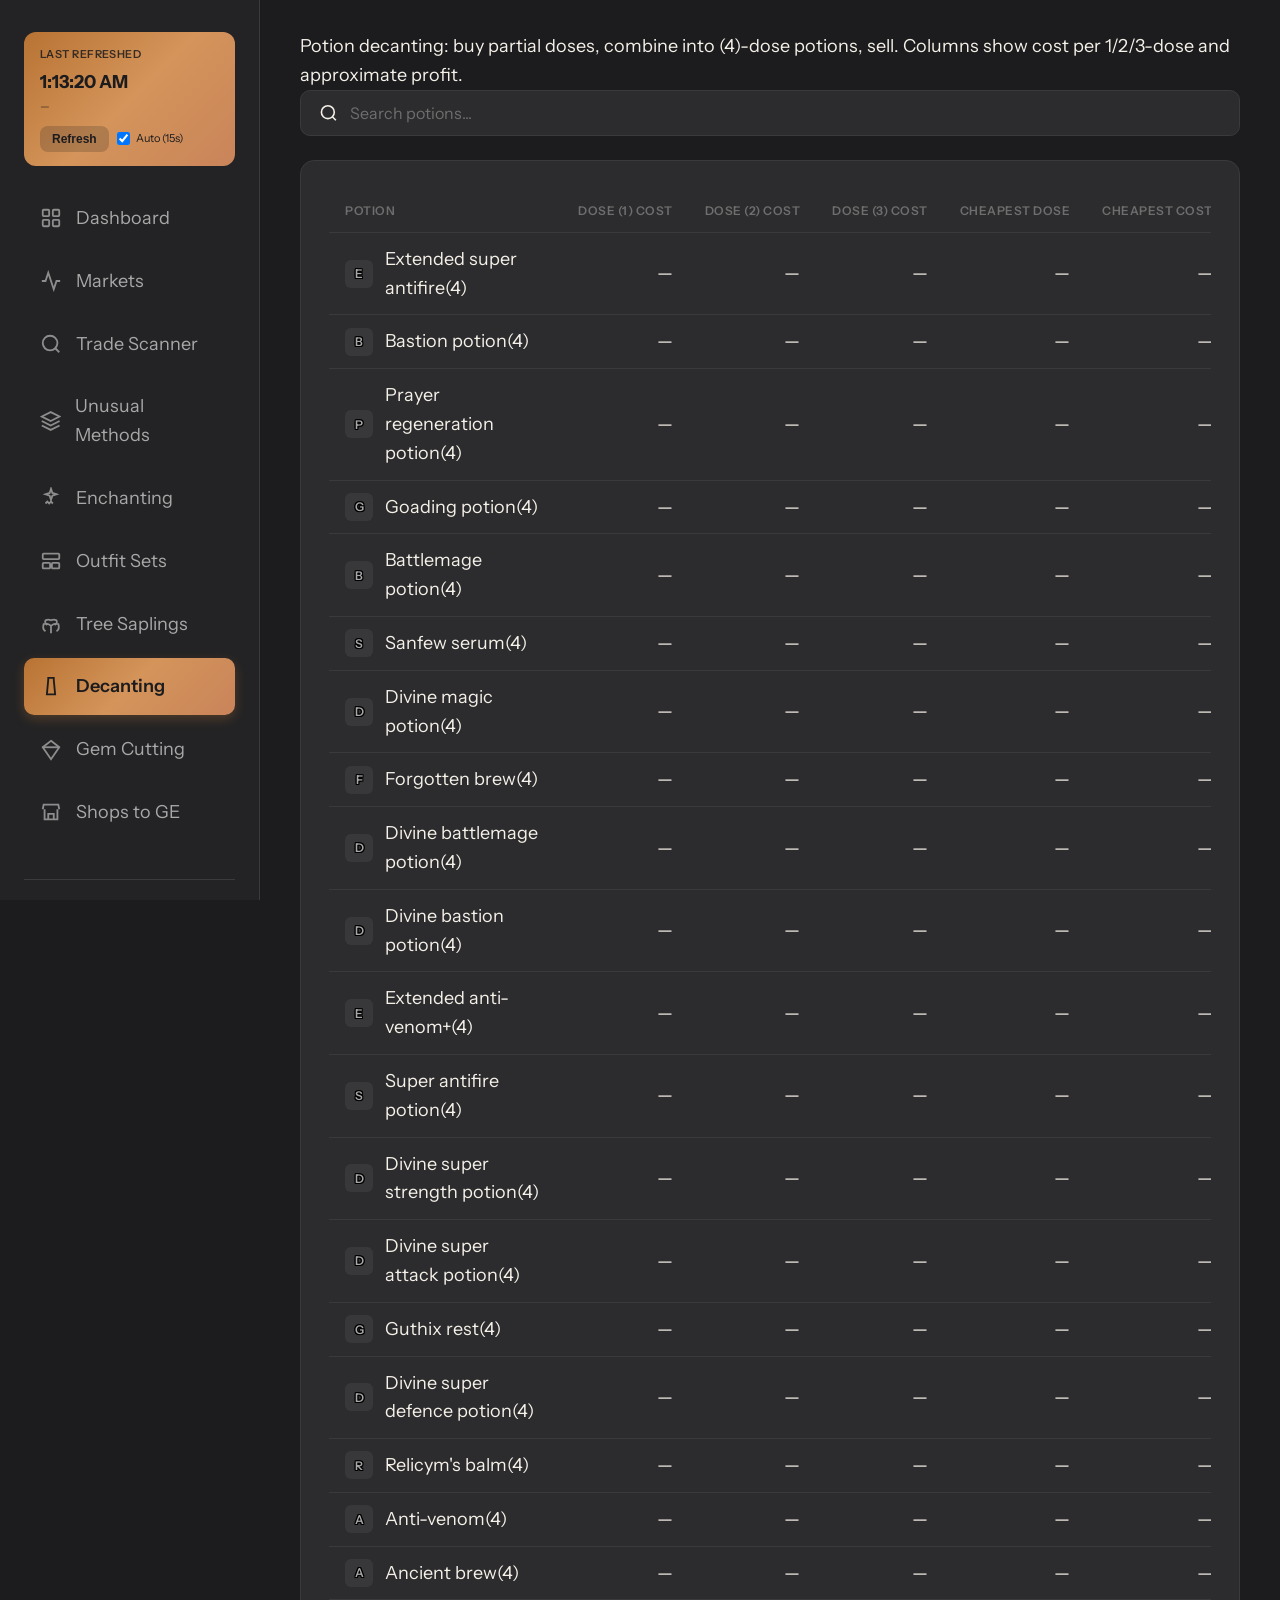
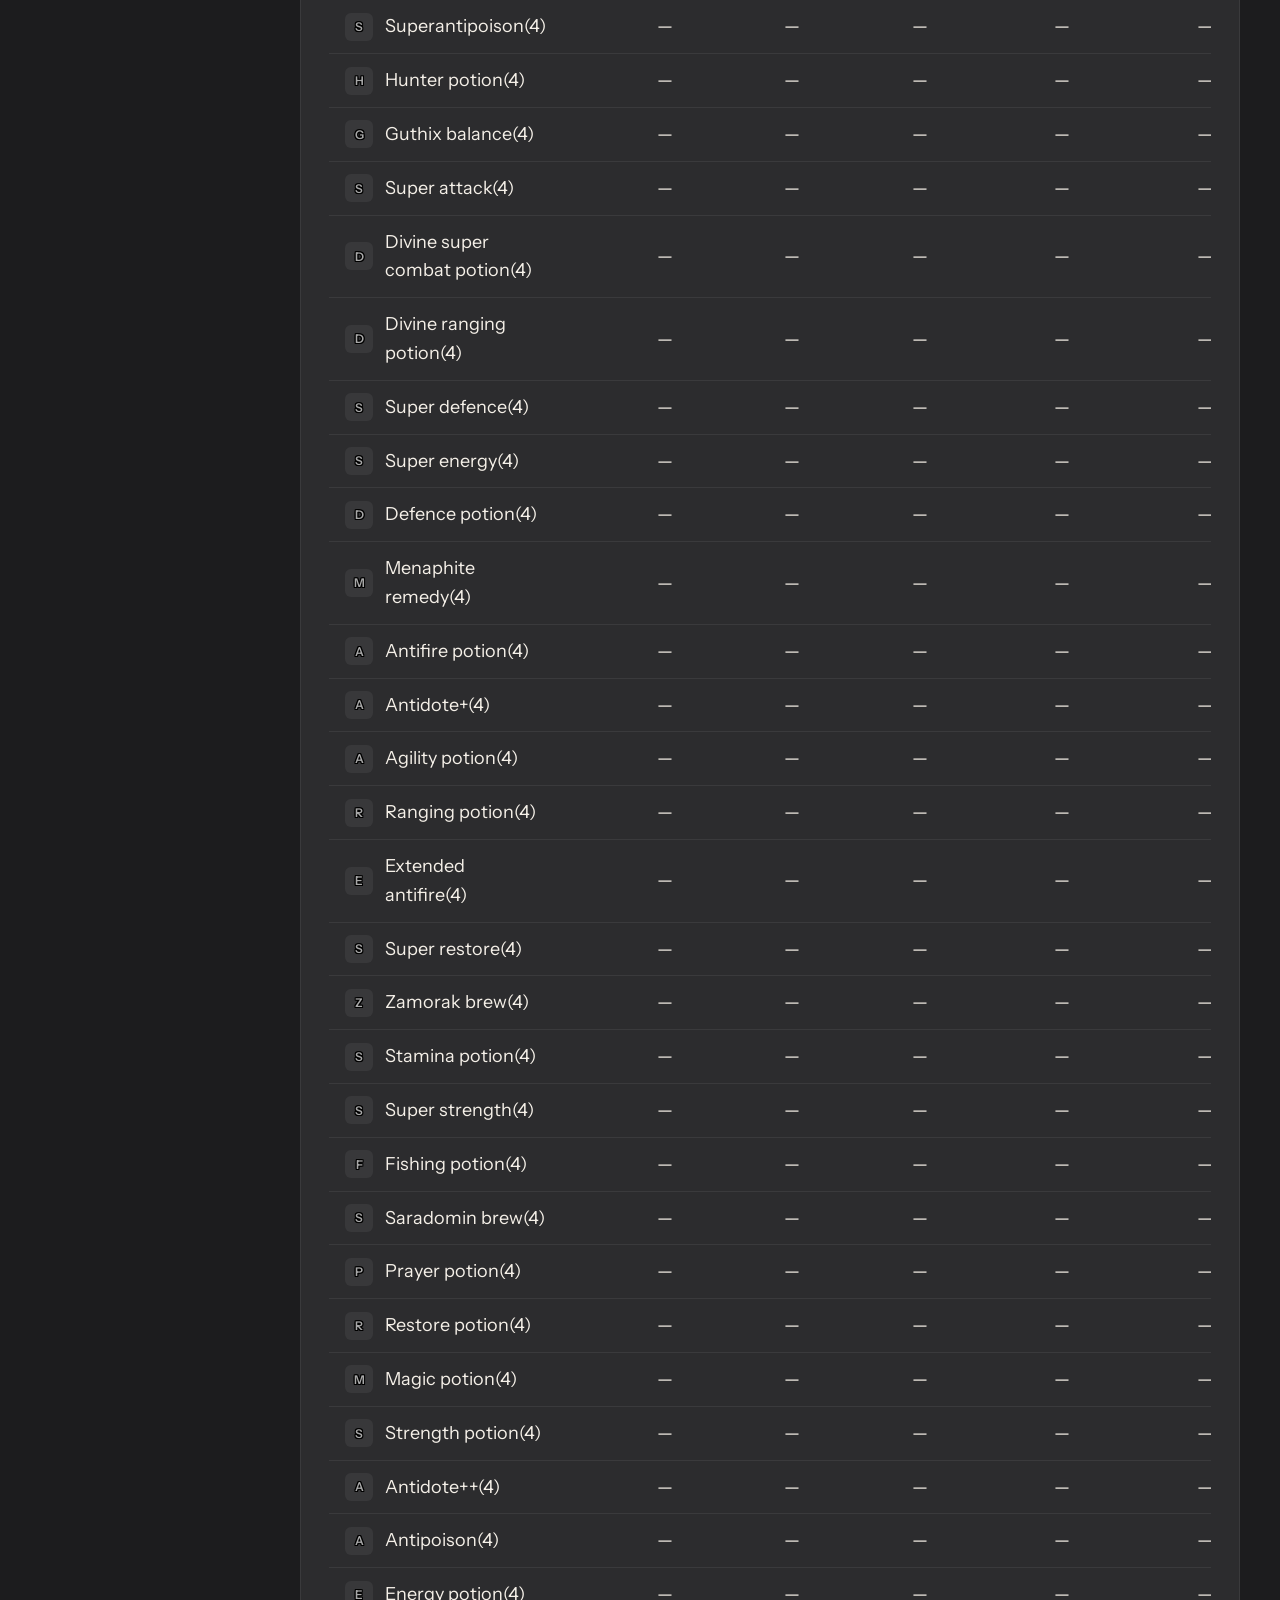
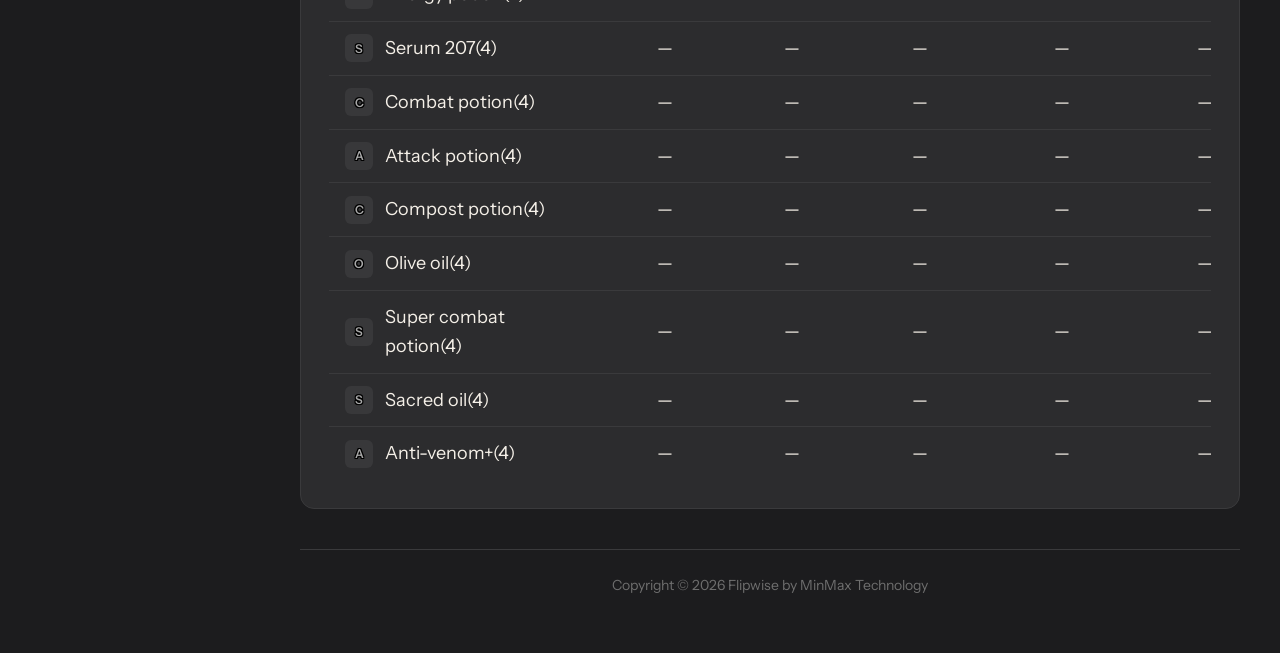
==== commit e2fa62f4: "Add files via upload" ====
--- a/decanting.html
+++ b/decanting.html
@@ -89,6 +89,21 @@
                         <path d="M9 2h6v2l1.5 16h-9L9 4V2z"/>
                     </svg>
                     Decanting
+                </a>
+                <a href="gem-cutting.html" class="nav-item">
+                    <svg class="nav-icon" viewBox="0 0 24 24" fill="none" stroke="currentColor" stroke-width="2">
+                        <path d="M12 2l9 7-9 13L3 9l9-7z"/>
+                        <path d="M3 9h18"/>
+                    </svg>
+                    Gem Cutting
+                </a>
+                <a href="shops-to-ge.html" class="nav-item">
+                    <svg class="nav-icon" viewBox="0 0 24 24" fill="none" stroke="currentColor" stroke-width="2">
+                        <path d="M3 9l1-5h16l1 5"></path>
+                        <path d="M5 9v11h14V9"></path>
+                        <path d="M9 20v-6h6v6"></path>
+                    </svg>
+                    Shops to GE
                 </a>
             </nav>
             <div class="sidebar-footer">
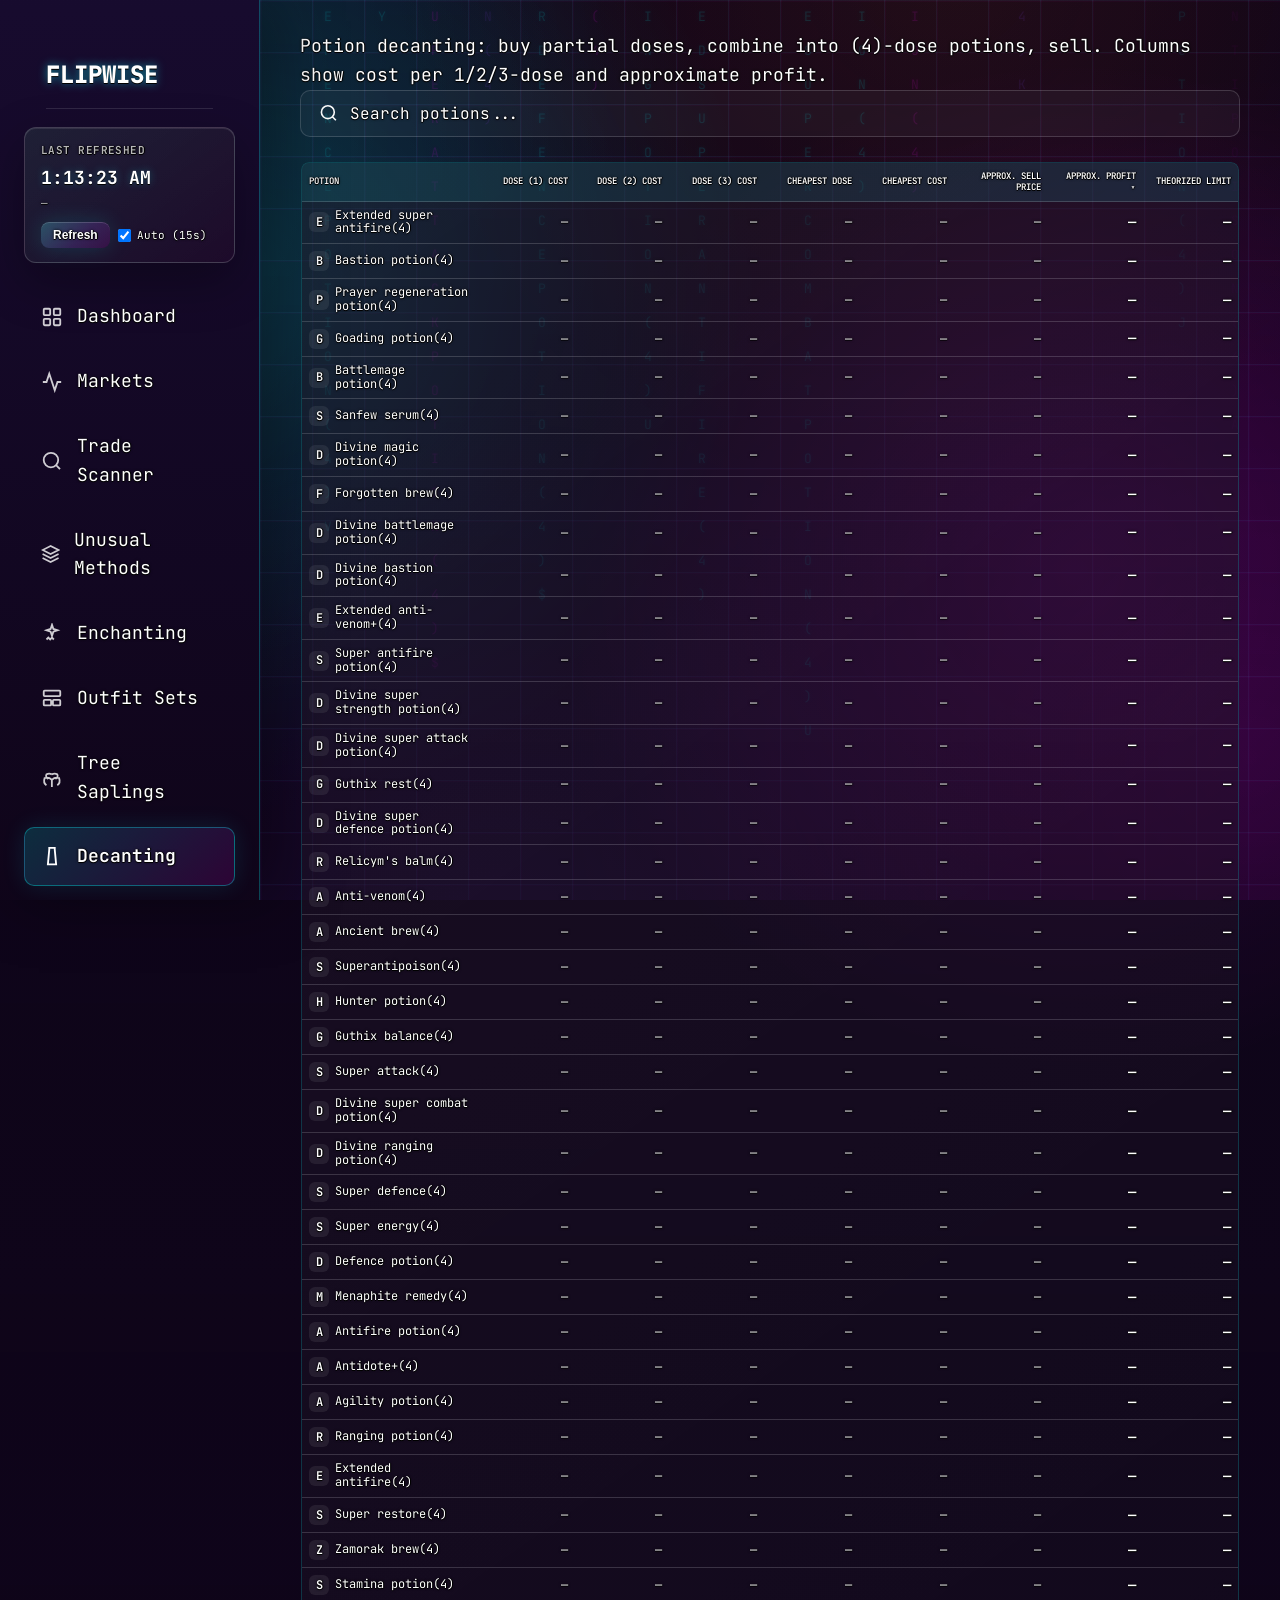
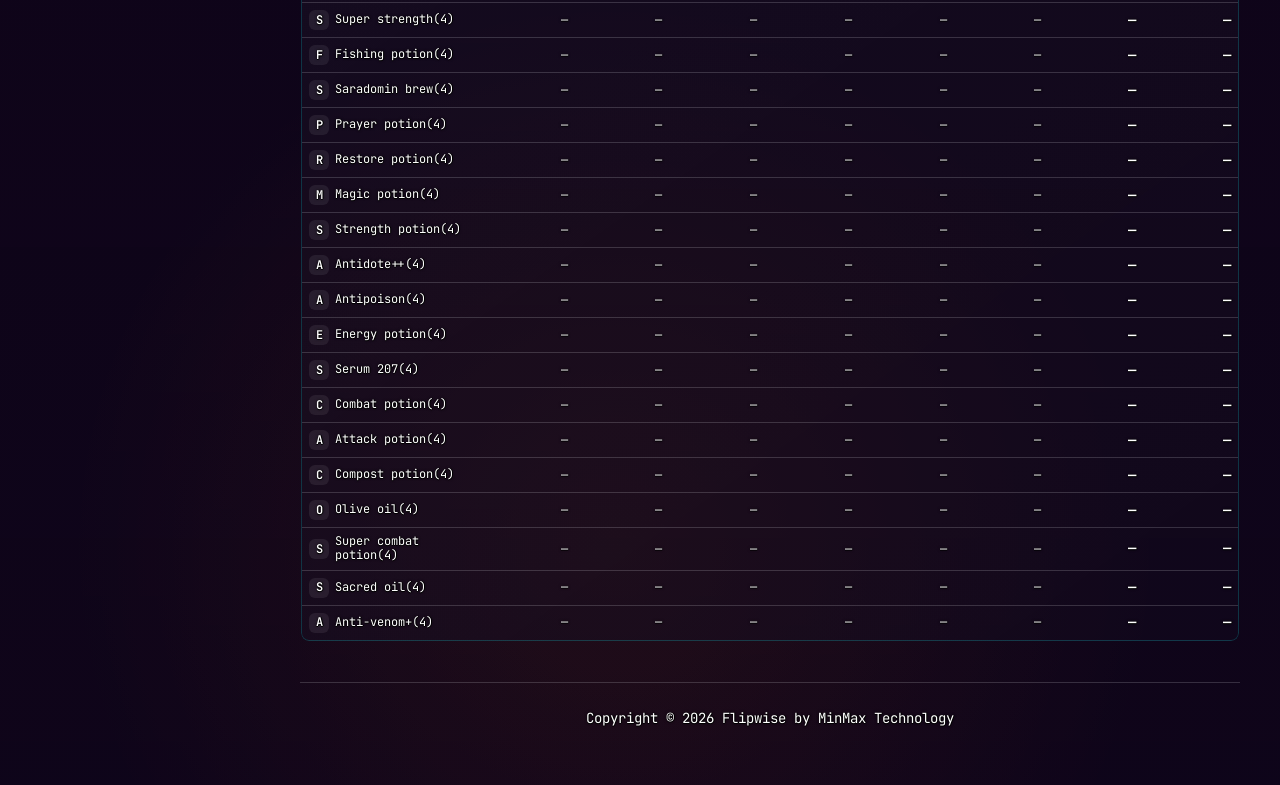
==== commit d7629f1d: "Add files via upload" ====
--- a/decanting.html
+++ b/decanting.html
@@ -1,25 +1,15 @@
 <!DOCTYPE html>
-<html lang="en" data-theme="copper" data-mode="dark">
+<html lang="en">
 <head>
     <meta charset="UTF-8">
     <meta name="viewport" content="width=device-width, initial-scale=1.0">
     <title>Decanting - Flipwise</title>
-    <script>
-        (function() {
-            try {
-                var p = localStorage.getItem('themePalette') || 'copper';
-                var m = localStorage.getItem('themeMode') || localStorage.getItem('theme') || 'dark';
-                document.documentElement.setAttribute('data-theme', p);
-                document.documentElement.setAttribute('data-mode', m);
-            } catch (e) {}
-        })();
-    </script>
     <link rel="preconnect" href="https://fonts.googleapis.com">
     <link rel="preconnect" href="https://fonts.gstatic.com" crossorigin>
     <link href="https://fonts.googleapis.com/css2?family=Instrument+Sans:wght@400;500;600;700&display=swap" rel="stylesheet">
     <link rel="stylesheet" href="css/flipwise-theme.css">
-    <link rel="stylesheet" href="css/flipwise-themes.css">
     <link rel="stylesheet" href="css/flipwise-pages.css">
+    <link rel="stylesheet" href="css/flipwise-standalone.css">
 </head>
 <body>
     <button class="mobile-menu-toggle" id="mobileMenuToggle">
@@ -106,36 +96,7 @@
                     Shops to GE
                 </a>
             </nav>
-            <div class="sidebar-footer">
-                <div class="theme-toggle">
-                    <div class="theme-toggle-label">
-                        <svg width="22" height="22" viewBox="0 0 24 24" fill="none" stroke="currentColor" stroke-width="2">
-                            <circle cx="12" cy="12" r="5"/>
-                            <line x1="12" y1="1" x2="12" y2="3"/><line x1="12" y1="21" x2="12" y2="23"/>
-                            <line x1="4.22" y1="4.22" x2="5.64" y2="5.64"/><line x1="18.36" y1="18.36" x2="19.78" y2="19.78"/>
-                            <line x1="1" y1="12" x2="3" y2="12"/><line x1="21" y1="12" x2="23" y2="12"/>
-                            <line x1="4.22" y1="19.78" x2="5.64" y2="18.36"/><line x1="18.36" y1="5.64" x2="19.78" y2="4.22"/>
-                        </svg>
-                        <span class="theme-toggle-mode-text">Light Mode</span>
-                    </div>
-                    <div class="theme-switch" id="themeSwitch"></div>
-                </div>
-                <a href="preferences.html" class="sidebar-settings-link">
-                    <svg viewBox="0 0 24 24" fill="none" stroke="currentColor" stroke-width="2">
-                        <circle cx="12" cy="12" r="3"></circle>
-                        <path d="M19.4 15a1.65 1.65 0 0 0 .33 1.82l.06.06a2 2 0 1 1-2.83 2.83l-.06-.06A1.65 1.65 0 0 0 15 19.4a1.65 1.65 0 0 0-1 .6 1.65 1.65 0 0 0-.33 1V21a2 2 0 1 1-4 0v-.09A1.65 1.65 0 0 0 9 19.4a1.65 1.65 0 0 0-1-.6 1.65 1.65 0 0 0-1.82.33l-.06.06a2 2 0 1 1-2.83-2.83l.06-.06A1.65 1.65 0 0 0 4.6 15a1.65 1.65 0 0 0-.6-1 1.65 1.65 0 0 0-1-.33H3a2 2 0 1 1 0-4h.09A1.65 1.65 0 0 0 4.6 9a1.65 1.65 0 0 0 .6-1 1.65 1.65 0 0 0-.33-1.82l-.06-.06a2 2 0 1 1 2.83-2.83l.06.06A1.65 1.65 0 0 0 9 4.6a1.65 1.65 0 0 0 1-.6 1.65 1.65 0 0 0 .33-1V3a2 2 0 1 1 4 0v.09A1.65 1.65 0 0 0 15 4.6a1.65 1.65 0 0 0 1 .6 1.65 1.65 0 0 0 1.82-.33l.06-.06a2 2 0 1 1 2.83 2.83l-.06.06A1.65 1.65 0 0 0 19.4 9c.14.32.2.66.2 1s-.06.68-.2 1z"></path>
-                    </svg>
-                    Preferences
-                </a>
-                <button class="logout-btn" onclick="window.location.href='login.html'">
-                    <svg viewBox="0 0 24 24" fill="none" stroke="currentColor" stroke-width="2">
-                        <path d="M9 21H5a2 2 0 01-2-2V5a2 2 0 012-2h4"/>
-                        <polyline points="16 17 21 12 16 7"/><line x1="21" y1="12" x2="9" y2="12"/>
-                    </svg>
-                    Logout
-                </button>
-            </div>
-        </aside>
+        </aside>
         <main class="main-content">
             <p class="page-intro text-secondary">Potion decanting: buy partial doses, combine into (4)-dose potions, sell. Columns show cost per 1/2/3-dose and approximate profit.</p>
             <div class="search-filters">
@@ -306,5 +267,6 @@
   }
 })();
     </script>
-</body>
+    <script src="js/flipwise-standalone.js"></script>
+
 </html>
--- a/css/flipwise-theme.css
+++ b/css/flipwise-theme.css
@@ -17,7 +17,7 @@
 /* ========================================
    CSS Variables - Dark Theme (Default)
 ======================================== */
-:root, [data-theme="copper"][data-mode="dark"] {
+:root {
     --bg-primary: #1c1c1e;
     --bg-secondary: #232325;
     --bg-card: #2c2c2e;
@@ -97,58 +97,6 @@
 }
 
 /* ========================================
-   CSS Variables - Light Theme
-======================================== */
-[data-theme="copper"][data-mode="light"] {
-    --bg-primary: #f5f5f7;
-    --bg-secondary: #ffffff;
-    --bg-card: #ffffff;
-    --bg-card-hover: #f0f0f2;
-    --accent-copper: #d4945a;
-    --accent-copper-light: #e8b88a;
-    --accent-gradient: linear-gradient(135deg, #d4945a 0%, #e8b88a 50%, #f0c89a 100%);
-    --accent-gradient-hover: linear-gradient(135deg, #e8b88a 0%, #f0c89a 50%, #f5d4a8 100%);
-    --accent-contrast: #1c1c1e;
-    --accent-contrast-soft: rgba(28, 28, 30, 0.85);
-    --accent-contrast-muted: rgba(28, 28, 30, 0.75);
-    --accent-contrast-overlay: rgba(28, 28, 30, 0.12);
-    --accent-contrast-overlay-hover: rgba(28, 28, 30, 0.18);
-    --accent-overlay-soft: rgba(212, 148, 90, 0.12);
-    --accent-overlay-strong: rgba(212, 148, 90, 0.18);
-    --accent-focus-ring: rgba(212, 148, 90, 0.18);
-    --accent-shadow-soft: rgba(212, 148, 90, 0.22);
-    --accent-shadow-medium: rgba(212, 148, 90, 0.28);
-    --text-primary: #1c1c1e;
-    --text-secondary: #6e6e6e;
-    --text-muted: #9a9a9a;
-    --text-inverse: #ffffff;
-    --gain: #5a9a5a;
-    --loss: #c76b6b;
-    --gain-bright: #4f8e4f;
-    --gain-strong: #2f855a;
-    --loss-bright: #d46f6f;
-    --loss-strong: #d55353;
-    --gain-overlay: rgba(90, 154, 90, 0.16);
-    --loss-overlay: rgba(199, 107, 107, 0.16);
-    --gain-overlay-strong: rgba(90, 154, 90, 0.22);
-    --loss-overlay-strong: rgba(199, 107, 107, 0.22);
-    --status-warning: #c38d2c;
-    --status-warning-bright: #b9761f;
-    --status-warning-soft: #cc9830;
-    --status-highlight-bg: rgba(28, 28, 30, 0.08);
-    --sentiment-gradient: linear-gradient(90deg, #c76b6b, #d4a35c, #5a9a5a);
-    --surface-overlay-subtle: rgba(28, 28, 30, 0.03);
-    --surface-overlay-soft: rgba(28, 28, 30, 0.04);
-    --surface-overlay-hover: rgba(28, 28, 30, 0.07);
-    --border: #e0e0e2;
-    --divider-strong: #1c1c1e;
-    --qr-code-foreground: #1c1c1e;
-    --shadow: rgba(0, 0, 0, 0.08);
-    --chart-grid: rgba(0, 0, 0, 0.05);
-    --overlay: rgba(0, 0, 0, 0.5);
-}
-
-/* ========================================
    Body & Typography
 ======================================== */
 html {
@@ -453,87 +401,7 @@
     opacity: 1;
 }
 
-/* ========================================
-   Sidebar Footer
-======================================== */
-.sidebar-footer {
-    margin-top: auto;
-    padding-top: 24px;
-    border-top: 1px solid var(--border);
-    background-color: var(--bg-secondary);
-}
-
-.theme-toggle {
-    display: flex;
-    align-items: center;
-    justify-content: space-between;
-    padding: 14px 16px;
-    margin-bottom: 12px;
-}
-
-.sidebar-settings-link {
-    display: flex;
-    align-items: center;
-    gap: 14px;
-    padding: 14px 16px;
-    margin-bottom: 12px;
-    border-radius: 10px;
-    color: var(--text-secondary);
-    text-decoration: none;
-    transition: all 0.2s ease;
-}
-
-.sidebar-settings-link:hover {
-    background-color: var(--bg-card);
-    color: var(--text-primary);
-}
-
-.sidebar-settings-link svg {
-    width: 22px;
-    height: 22px;
-    opacity: 0.85;
-}
-
-.theme-toggle-label {
-    display: flex;
-    align-items: center;
-    gap: 14px;
-    color: var(--text-secondary);
-    font-size: 16px;
-}
-
-.theme-switch {
-    position: relative;
-    width: 52px;
-    height: 28px;
-    background-color: var(--border);
-    border-radius: 14px;
-    cursor: pointer;
-    transition: background-color 0.3s ease;
-}
-
-.theme-switch::after {
-    content: '';
-    position: absolute;
-    top: 3px;
-    left: 3px;
-    width: 22px;
-    height: 22px;
-    background-color: var(--text-primary);
-    border-radius: 50%;
-    transition: transform 0.3s ease, background-color 0.3s ease;
-}
-
-[data-mode="light"] .theme-switch {
-    background: var(--accent-gradient);
-}
-
-[data-mode="light"] .theme-switch::after {
-    transform: translateX(24px);
-    background-color: #ffffff;
-}
-
-.logout-btn {
+.logout-btn {
     display: flex;
     align-items: center;
     gap: 14px;
--- a/css/flipwise-standalone.css
+++ b/css/flipwise-standalone.css
@@ -0,0 +1,619 @@
+/*
+==========================================================================
+Flipwise - Standalone Site Theme
+Description: Nexus-inspired analytics dashboard treatment for standalone app
+==========================================================================
+*/
+
+@import url('https://fonts.googleapis.com/css2?family=JetBrains+Mono:wght@400;500;600;700;800&display=swap');
+
+:root {
+    --bg-primary: #0f051a;
+    --bg-secondary: rgba(18, 10, 36, 0.9);
+    --bg-card: rgba(229, 231, 235, 0.04);
+    --bg-card-hover: rgba(229, 231, 235, 0.08);
+    --accent-copper: #00ffff;
+    --accent-copper-light: #ff00ff;
+    --accent-gradient: linear-gradient(135deg, #00ffff 0%, #7c3aed 48%, #f97316 100%);
+    --accent-gradient-hover: linear-gradient(135deg, #67ffff 0%, #9f67ff 48%, #fbbf24 100%);
+    --accent-contrast: #0f051a;
+    --accent-contrast-soft: rgba(15, 5, 26, 0.88);
+    --accent-contrast-muted: rgba(15, 5, 26, 0.72);
+    --accent-contrast-overlay: rgba(15, 5, 26, 0.18);
+    --accent-overlay-soft: rgba(0, 255, 255, 0.12);
+    --accent-overlay-strong: rgba(255, 0, 255, 0.18);
+    --accent-focus-ring: rgba(0, 255, 255, 0.26);
+    --accent-shadow-soft: rgba(0, 255, 255, 0.24);
+    --accent-shadow-medium: rgba(255, 0, 255, 0.24);
+    --text-primary: #ffffff;
+    --text-secondary: #ffffff;
+    --text-muted: #ffffff;
+    --text-inverse: #ffffff;
+    --gain: #22d3a6;
+    --loss: #ff5f7e;
+    --gain-bright: #36f0bf;
+    --gain-strong: #10b981;
+    --loss-bright: #ff8aa0;
+    --loss-strong: #f43f5e;
+    --gain-overlay: rgba(34, 211, 166, 0.14);
+    --loss-overlay: rgba(255, 95, 126, 0.14);
+    --gain-overlay-strong: rgba(16, 185, 129, 0.25);
+    --loss-overlay-strong: rgba(244, 63, 94, 0.25);
+    --status-warning: #fbbf24;
+    --status-warning-bright: #ffd166;
+    --status-warning-soft: #facc15;
+    --status-highlight-bg: rgba(0, 255, 255, 0.08);
+    --sentiment-gradient: linear-gradient(90deg, #ff5f7e, #fbbf24, #22d3a6);
+    --surface-overlay-subtle: rgba(255, 255, 255, 0.025);
+    --surface-overlay-soft: rgba(255, 255, 255, 0.04);
+    --surface-overlay-hover: rgba(255, 255, 255, 0.075);
+    --border: rgba(229, 231, 235, 0.18);
+    --divider-strong: rgba(0, 255, 255, 0.26);
+    --shadow: rgba(0, 0, 0, 0.42);
+    --chart-grid: rgba(0, 255, 255, 0.075);
+    --overlay: rgba(4, 2, 10, 0.72);
+}
+
+html {
+    background: #0f051a;
+}
+
+body {
+    font-family: 'JetBrains Mono', 'Instrument Sans', ui-monospace, SFMono-Regular, Menlo, Consolas, monospace;
+    position: relative;
+    background:
+        radial-gradient(circle at 18% 12%, rgba(0, 255, 255, 0.16), transparent 33rem),
+        radial-gradient(circle at 84% 24%, rgba(255, 0, 255, 0.14), transparent 32rem),
+        radial-gradient(circle at 48% 90%, rgba(249, 115, 22, 0.12), transparent 34rem),
+        #0f051a;
+}
+
+body :where(h1, h2, h3, h4, h5, h6, p, a, button, label, span, div, td, th, input, select, textarea, small, strong, em, li) {
+    color: #ffffff;
+    text-shadow: 0 1px 0 #000, 1px 0 0 #000, 0 0 3px #000;
+}
+
+body :where(.positive, .negative, .transaction-amount, .mover-change, .mm-tile-profit, .mm-val, .market-stat-value, .market-stat-change, .change-cell, .trending-change, .balance-change, .coin-change, .stat-change, .pair-change) {
+    color: inherit;
+}
+
+body::before,
+body::after {
+    content: "";
+    position: fixed;
+    inset: 0;
+    pointer-events: none;
+}
+
+body::before {
+    z-index: 0;
+    background-image:
+        linear-gradient(rgba(0, 255, 255, 0.052) 1px, transparent 1px),
+        linear-gradient(90deg, rgba(0, 255, 255, 0.052) 1px, transparent 1px),
+        linear-gradient(rgba(255, 0, 255, 0.03) 2px, transparent 2px),
+        linear-gradient(90deg, rgba(255, 0, 255, 0.03) 2px, transparent 2px);
+    background-size: 52px 52px;
+    background-position: 0 0, 0 0, 0 0, 0 0;
+    animation: flipwise-grid-drift 28s linear infinite;
+}
+
+body::after {
+    display: none;
+}
+
+@keyframes flipwise-grid-drift {
+    from { background-position: 0 0, 0 0; }
+    to { background-position: 52px 52px, 52px 52px; }
+}
+
+.flipwise-backdrop {
+    position: fixed;
+    inset: 0;
+    z-index: 0;
+    overflow: hidden;
+    pointer-events: none;
+}
+
+.flipwise-gradient-field,
+.flipwise-matrix,
+.flipwise-data-streams,
+.flipwise-particles {
+    position: absolute;
+    inset: 0;
+}
+
+.flipwise-gradient-field {
+    inset: -35%;
+    background:
+        radial-gradient(circle at 18% 28%, rgba(0, 255, 255, 0.18), transparent 32%),
+        radial-gradient(circle at 78% 70%, rgba(255, 0, 255, 0.16), transparent 34%),
+        radial-gradient(circle at 44% 84%, rgba(124, 58, 237, 0.16), transparent 32%),
+        radial-gradient(circle at 64% 18%, rgba(249, 115, 22, 0.13), transparent 30%);
+    filter: none;
+    opacity: 0.72;
+    animation: none;
+}
+
+.flipwise-matrix {
+    overflow: hidden;
+    opacity: 0.12;
+    mask-image: linear-gradient(90deg, transparent, #000 12%, #000 88%, transparent);
+}
+
+.flipwise-matrix-column {
+    position: absolute;
+    top: -120vh;
+    color: #00ffff;
+    font-family: 'JetBrains Mono', 'Courier New', monospace;
+    font-size: 13px;
+    line-height: 1.15;
+    text-shadow: 0 0 5px rgba(0, 255, 255, 0.55);
+    writing-mode: vertical-rl;
+    text-orientation: upright;
+    animation: flipwise-matrix-fall linear infinite;
+}
+
+.flipwise-matrix-column:nth-child(3n) {
+    color: #ff00ff;
+    text-shadow: 0 0 5px rgba(255, 0, 255, 0.5);
+}
+
+.flipwise-matrix-column:nth-child(5n) {
+    color: #7c3aed;
+    text-shadow: 0 0 5px rgba(124, 58, 237, 0.5);
+}
+
+.flipwise-data-stream {
+    position: absolute;
+    left: -24rem;
+    width: 22rem;
+    height: 1px;
+    background: linear-gradient(90deg, transparent, rgba(0, 255, 255, 0.85), rgba(255, 0, 255, 0.65), transparent);
+    box-shadow: 0 0 18px rgba(0, 255, 255, 0.46);
+    animation: flipwise-stream-run linear infinite;
+}
+
+.flipwise-particle {
+    position: absolute;
+    width: 3px;
+    height: 3px;
+    background: #00ffff;
+    border-radius: 50%;
+    box-shadow: 0 0 12px rgba(0, 255, 255, 0.82);
+    opacity: 0;
+    animation: flipwise-particle-drift ease-in-out infinite;
+}
+
+.flipwise-particle:nth-child(odd) {
+    background: #ff00ff;
+    box-shadow: 0 0 12px rgba(255, 0, 255, 0.82);
+}
+
+.flipwise-particle:nth-child(4n) {
+    background: #f97316;
+    box-shadow: 0 0 12px rgba(249, 115, 22, 0.72);
+}
+
+@keyframes flipwise-gradient-turn {
+    0% { transform: rotate(0deg) scale(1); }
+    50% { transform: rotate(180deg) scale(1.12); }
+    100% { transform: rotate(360deg) scale(1); }
+}
+
+@keyframes flipwise-matrix-fall {
+    from { transform: translateY(0); }
+    to { transform: translateY(230vh); }
+}
+
+@keyframes flipwise-stream-run {
+    from { translate: 0 0; opacity: 0; }
+    12% { opacity: 0.85; }
+    82% { opacity: 0.85; }
+    to { translate: calc(100vw + 48rem) 0; opacity: 0; }
+}
+
+@keyframes flipwise-particle-drift {
+    0% { transform: translate3d(0, 2rem, 0) scale(0.8); opacity: 0; }
+    18% { opacity: 0.95; }
+    75% { opacity: 0.55; }
+    100% { transform: translate3d(7rem, -11rem, 0) scale(1.18); opacity: 0; }
+}
+
+.dashboard {
+    position: relative;
+    z-index: 1;
+    background: linear-gradient(180deg, rgba(15, 5, 26, 0.02), rgba(15, 5, 26, 0.34));
+}
+
+.main-content {
+    background-color: transparent;
+    scrollbar-width: thin;
+    scrollbar-color: rgba(0, 255, 255, 0.38) rgba(15, 5, 26, 0.5);
+}
+
+.main-content::-webkit-scrollbar,
+.sidebar::-webkit-scrollbar {
+    width: 8px;
+    height: 8px;
+}
+
+.main-content::-webkit-scrollbar-track,
+.sidebar::-webkit-scrollbar-track {
+    background: rgba(15, 5, 26, 0.48);
+}
+
+.main-content::-webkit-scrollbar-thumb,
+.sidebar::-webkit-scrollbar-thumb {
+    background: linear-gradient(180deg, rgba(0, 255, 255, 0.4), rgba(255, 0, 255, 0.32));
+    border-radius: 999px;
+    border: 2px solid rgba(15, 5, 26, 0.82);
+}
+
+.sidebar {
+    scrollbar-width: thin;
+    scrollbar-color: rgba(0, 255, 255, 0.38) transparent;
+}
+
+.sidebar {
+    background:
+        linear-gradient(180deg, rgba(24, 12, 48, 0.92), rgba(15, 5, 26, 0.94)),
+        rgba(15, 5, 26, 0.92);
+    border-right: 1px solid rgba(0, 255, 255, 0.26);
+    box-shadow: 18px 0 60px rgba(0, 0, 0, 0.35);
+    backdrop-filter: none;
+}
+
+.sidebar::before {
+    content: "FLIPWISE";
+    display: block;
+    margin: 0 22px 18px;
+    padding: 24px 0 14px;
+    border-bottom: 1px solid rgba(229, 231, 235, 0.13);
+    color: #ffffff;
+    font-size: 24px;
+    font-weight: 800;
+    letter-spacing: 0;
+    text-shadow: 0 1px 0 #000, 0 0 10px rgba(0, 255, 255, 0.55);
+}
+
+.sidebar-time,
+.card,
+.stat-card,
+.metric-card,
+.filter-card,
+.scanner-controls,
+.market-card,
+.settings-card,
+.page-card,
+.tool-card,
+.method-card,
+.recipe-card,
+.alert-card {
+    background:
+        linear-gradient(145deg, rgba(255, 255, 255, 0.065), rgba(255, 255, 255, 0.018)),
+        linear-gradient(135deg, rgba(0, 255, 255, 0.04), rgba(255, 0, 255, 0.035)),
+        rgba(15, 5, 26, 0.66);
+    border: 1px solid rgba(229, 231, 235, 0.19);
+    box-shadow: 0 18px 50px rgba(0, 0, 0, 0.3), inset 0 1px 0 rgba(255, 255, 255, 0.09);
+    backdrop-filter: none;
+}
+
+.sidebar-time {
+    color: #ffffff;
+}
+
+.sidebar-time-label,
+.sidebar-time-sub,
+.sidebar-time-auto {
+    color: rgba(255, 255, 255, 0.72);
+}
+
+.sidebar-time-clock {
+    color: #ffffff;
+    text-shadow: 0 1px 0 #000, 0 0 8px rgba(0, 255, 255, 0.28);
+}
+
+.sidebar-time-btn {
+    color: #0f051a;
+}
+
+.mm-tile.primary {
+    position: relative;
+    overflow: hidden;
+    background:
+        linear-gradient(145deg, rgba(255, 255, 255, 0.075), rgba(255, 255, 255, 0.025)),
+        linear-gradient(135deg, rgba(0, 255, 255, 0.14), rgba(124, 58, 237, 0.18) 54%, rgba(255, 0, 255, 0.1)),
+        rgba(18, 10, 36, 0.9);
+    border: 1px solid rgba(0, 255, 255, 0.42);
+    box-shadow: 0 20px 58px rgba(0, 0, 0, 0.38), inset 0 1px 0 rgba(255, 255, 255, 0.11), 0 0 30px rgba(0, 255, 255, 0.12);
+}
+
+.mm-tile.primary::before {
+    content: "";
+    position: absolute;
+    inset: 0;
+    pointer-events: none;
+    background:
+        linear-gradient(90deg, rgba(0, 255, 255, 0.28), transparent 32%, transparent 68%, rgba(255, 0, 255, 0.2)),
+        linear-gradient(180deg, rgba(255, 255, 255, 0.08), transparent 38%);
+    opacity: 0.38;
+}
+
+.mm-tile.primary > * {
+    position: relative;
+    z-index: 1;
+}
+
+.mm-tile.primary .mm-tile-title,
+.mm-tile.primary .mm-row .mm-label,
+.mm-tile.primary .mm-row .mm-val {
+    color: #ffffff;
+}
+
+.mm-tile.primary .mm-divider {
+    border-top-color: rgba(0, 255, 255, 0.34);
+}
+
+.mm-tile.primary .mm-group-divider {
+    border-top-color: rgba(255, 255, 255, 0.18);
+}
+
+.mm-tile .mm-tile-profit.positive,
+.mm-tile.primary .mm-tile-profit.positive {
+    color: var(--gain-strong);
+    text-shadow: 0 1px 0 #000, 1px 0 0 #000, 0 0 6px rgba(16, 185, 129, 0.42);
+}
+
+.mm-tile .mm-tile-profit.negative {
+    color: var(--loss-strong);
+    text-shadow: 0 1px 0 #000, 1px 0 0 #000, 0 0 6px rgba(244, 63, 94, 0.42);
+}
+
+.mm-tile.primary .negative,
+.mm-tile.primary .mm-row.mm-negative .mm-label,
+.mm-tile.primary .mm-row.mm-negative .mm-val,
+.mm-tile.primary .mm-tile-profit.negative {
+    color: #ff174d;
+    text-shadow: 0 1px 0 #000, 1px 0 0 #000, 0 0 6px rgba(255, 23, 77, 0.38);
+}
+
+.mm-tile.primary .mm-tile-profit.negative {
+    -webkit-text-stroke: 0;
+}
+
+.card:hover,
+.stat-card:hover,
+.market-card:hover,
+.tool-card:hover,
+.method-card:hover,
+.recipe-card:hover {
+    border-color: rgba(0, 255, 255, 0.55);
+    box-shadow: 0 22px 60px rgba(0, 0, 0, 0.34), 0 0 30px rgba(0, 255, 255, 0.12), 0 0 40px rgba(255, 0, 255, 0.06);
+}
+
+.nav-item {
+    border: 1px solid transparent;
+    color: var(--text-secondary);
+}
+
+.nav-item:hover,
+.nav-item.active {
+    background: linear-gradient(135deg, rgba(0, 255, 255, 0.16), rgba(255, 0, 255, 0.12));
+    border-color: rgba(0, 255, 255, 0.32);
+    color: #ffffff;
+    box-shadow: 0 0 24px rgba(0, 255, 255, 0.11);
+}
+
+.nav-icon,
+.card-title,
+.header h1,
+.page-title,
+.section-title {
+    color: #ffffff;
+    text-shadow: 0 1px 0 #000, 1px 0 0 #000, 0 0 3px #000;
+}
+
+.header,
+.page-header {
+    border-bottom: 1px solid rgba(229, 231, 235, 0.12);
+    padding-bottom: 18px;
+}
+
+.header h1,
+.page-title {
+    font-size: clamp(26px, 3vw, 42px);
+    line-height: 1.05;
+}
+
+button,
+.btn,
+.cyber-button,
+.sidebar-time-btn,
+.events-clear-btn,
+.movers-tab,
+.filter-btn,
+.scanner-btn {
+    border-color: rgba(0, 255, 255, 0.24);
+}
+
+.sidebar-time-btn,
+.events-clear-btn,
+.movers-tab.active,
+.filter-btn.active,
+.scanner-btn,
+.primary-btn,
+.chart-tab.active,
+.filter-tab.active,
+.settings-tab.active,
+.toggle-switch.active,
+.action-btn.primary,
+.qr-btn.primary,
+.security-btn.primary {
+    background:
+        linear-gradient(145deg, rgba(255, 255, 255, 0.12), rgba(255, 255, 255, 0.035)),
+        linear-gradient(135deg, rgba(0, 255, 255, 0.2), rgba(124, 58, 237, 0.18) 58%, rgba(255, 0, 255, 0.12)),
+        rgba(18, 10, 36, 0.88);
+    color: #ffffff;
+    border-color: rgba(0, 255, 255, 0.42);
+    box-shadow: 0 0 22px rgba(0, 255, 255, 0.14), inset 0 1px 0 rgba(255, 255, 255, 0.16);
+}
+
+.sidebar-time-btn:hover,
+.events-clear-btn:hover,
+.movers-tab.active:hover,
+.filter-btn.active:hover,
+.scanner-btn:hover,
+.primary-btn:hover,
+.chart-tab.active:hover,
+.filter-tab.active:hover,
+.settings-tab.active:hover,
+.action-btn.primary:hover,
+.qr-btn.primary:hover,
+.security-btn.primary:hover {
+    background:
+        linear-gradient(145deg, rgba(255, 255, 255, 0.16), rgba(255, 255, 255, 0.045)),
+        linear-gradient(135deg, rgba(0, 255, 255, 0.26), rgba(124, 58, 237, 0.22) 58%, rgba(255, 0, 255, 0.16)),
+        rgba(18, 10, 36, 0.92);
+    box-shadow: 0 0 28px rgba(0, 255, 255, 0.18), inset 0 1px 0 rgba(255, 255, 255, 0.18);
+}
+
+input,
+select,
+textarea,
+.header-search {
+    background: rgba(15, 5, 26, 0.68);
+    border-color: rgba(229, 231, 235, 0.18);
+    color: var(--text-primary);
+}
+
+table,
+.market-table,
+.scanner-table {
+    background: rgba(15, 5, 26, 0.35);
+}
+
+.card:has(> .market-table),
+.card:has(.decanting-table-scroll),
+.card:has(> table) {
+    padding: 0;
+    background: transparent;
+    border-color: transparent;
+    border-radius: 0;
+    box-shadow: none;
+    backdrop-filter: none;
+}
+
+.card:has(> .market-table):hover,
+.card:has(.decanting-table-scroll):hover,
+.card:has(> table):hover {
+    border-color: transparent;
+    box-shadow: none;
+    transform: none;
+}
+
+.market-table,
+.decanting-table-scroll > table {
+    overflow: hidden;
+    border-collapse: separate;
+    border-spacing: 0;
+    border-radius: 8px;
+    background:
+        linear-gradient(145deg, rgba(255, 255, 255, 0.045), rgba(255, 255, 255, 0.012)),
+        rgba(15, 5, 26, 0.42);
+    border: 1px solid rgba(0, 255, 255, 0.18);
+    box-shadow: 0 16px 42px rgba(0, 0, 0, 0.22);
+    backdrop-filter: none;
+}
+
+.decanting-table-scroll {
+    border-radius: 8px;
+    background: transparent;
+    box-shadow: none;
+}
+
+.decanting-card .market-table {
+    table-layout: fixed;
+    font-size: 12px;
+}
+
+.decanting-card .market-table th,
+.decanting-card .market-table td {
+    padding: 7px 7px;
+    line-height: 1.2;
+}
+
+.decanting-card .market-table th {
+    font-size: 9px;
+    letter-spacing: 0;
+    white-space: normal;
+}
+
+.decanting-card .market-table th.market-table__th-item,
+.decanting-card .market-table td.market-table__td-item {
+    width: 19%;
+}
+
+.decanting-card .market-table th.market-table__th-num,
+.decanting-card .market-table td.market-table__td-num {
+    min-width: 0;
+    width: 10.125%;
+}
+
+.decanting-card .coin-cell {
+    gap: 6px;
+}
+
+.decanting-card .market-table .coin-cell .coin-icon {
+    width: 20px;
+    height: 20px;
+    min-width: 20px;
+}
+
+.decanting-card .market-table .coin-name {
+    white-space: normal;
+    line-height: 1.15;
+}
+
+th {
+    color: #ffffff;
+    background: rgba(0, 255, 255, 0.09);
+}
+
+tr:hover,
+.transaction-item:hover,
+.mover-item:hover {
+    background: rgba(0, 255, 255, 0.06);
+}
+
+.copyright {
+    color: var(--text-muted);
+}
+
+@media (max-width: 768px) {
+    .sidebar::before {
+        padding-top: 18px;
+    }
+
+    .main-content {
+        padding-top: 86px;
+    }
+
+    .flipwise-matrix {
+        opacity: 0.1;
+    }
+
+    .flipwise-data-stream {
+        opacity: 0.65;
+    }
+}
+
+@media (prefers-reduced-motion: reduce) {
+    body::before,
+    .flipwise-gradient-field,
+    .flipwise-matrix-column,
+    .flipwise-data-stream,
+    .flipwise-particle {
+        animation: none;
+    }
+
+}
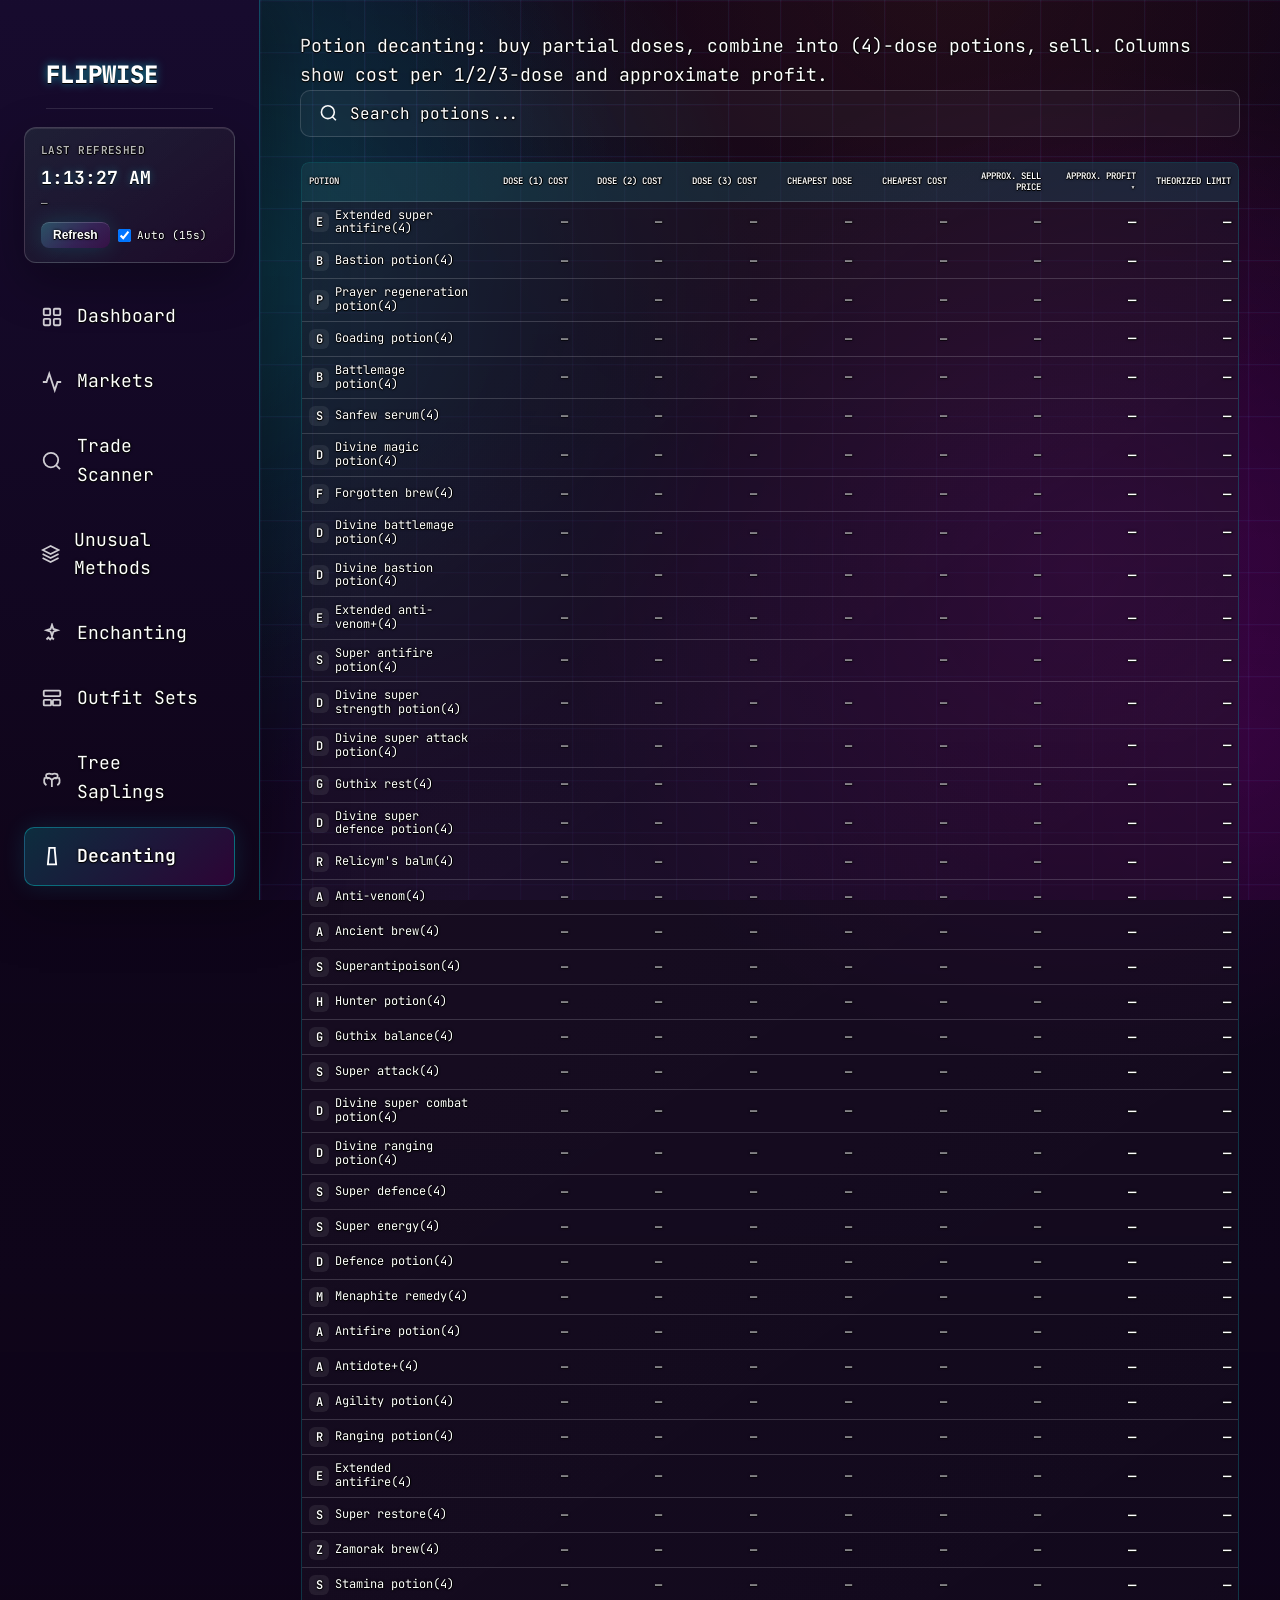
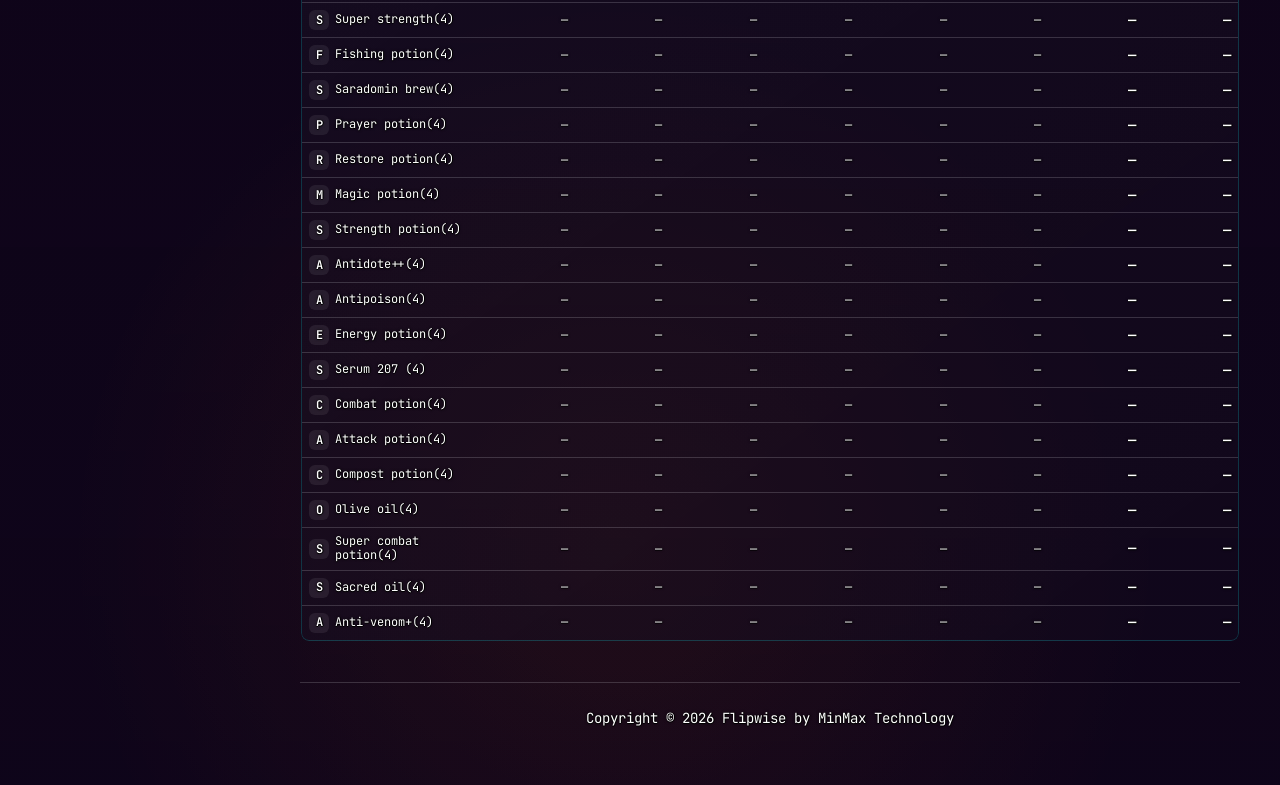
==== commit f29fdc7d: "Polish Flipwise: working auto-refresh, item deep-links, and accurate profits. Wire shared refresh ac" ====
--- a/decanting.html
+++ b/decanting.html
@@ -1,272 +1,286 @@
-<!DOCTYPE html>
-<html lang="en">
-<head>
-    <meta charset="UTF-8">
-    <meta name="viewport" content="width=device-width, initial-scale=1.0">
-    <title>Decanting - Flipwise</title>
-    <link rel="preconnect" href="https://fonts.googleapis.com">
-    <link rel="preconnect" href="https://fonts.gstatic.com" crossorigin>
-    <link href="https://fonts.googleapis.com/css2?family=Instrument+Sans:wght@400;500;600;700&display=swap" rel="stylesheet">
-    <link rel="stylesheet" href="css/flipwise-theme.css">
-    <link rel="stylesheet" href="css/flipwise-pages.css">
-    <link rel="stylesheet" href="css/flipwise-standalone.css">
-</head>
-<body>
-    <button class="mobile-menu-toggle" id="mobileMenuToggle">
-        <div class="hamburger"><span></span><span></span><span></span></div>
-    </button>
-    <div class="sidebar-overlay" id="sidebarOverlay"></div>
-    <div class="dashboard">
-        <aside class="sidebar" id="sidebar">
-            <div class="sidebar-time">
-                <div class="sidebar-time-label">Last refreshed</div>
-                <div class="sidebar-time-clock" id="refresh-clock">—</div>
-                <div class="sidebar-time-sub" id="refresh-last">—</div>
-                <div class="sidebar-time-actions">
-                    <button type="button" class="sidebar-time-btn" id="refresh-btn" title="Refresh">Refresh</button>
-                    <label class="sidebar-time-auto">
-                        <input type="checkbox" id="auto-refresh-checkbox" checked>
-                        <span>Auto (15s)</span>
-                    </label>
-                </div>
-            </div>
-            <nav class="nav-section">
-                <a href="index.html" class="nav-item">
-                    <svg class="nav-icon" viewBox="0 0 24 24" fill="none" stroke="currentColor" stroke-width="2">
-                        <rect x="3" y="3" width="7" height="7" rx="1"/><rect x="14" y="3" width="7" height="7" rx="1"/>
-                        <rect x="3" y="14" width="7" height="7" rx="1"/><rect x="14" y="14" width="7" height="7" rx="1"/>
-                    </svg>
-                    Dashboard
-                </a>
-                <a href="markets.html" class="nav-item">
-                    <svg class="nav-icon" viewBox="0 0 24 24" fill="none" stroke="currentColor" stroke-width="2">
-                        <polyline points="22 12 18 12 15 21 9 3 6 12 2 12"/>
-                    </svg>
-                    Markets
-                </a>
-                <a href="scanner.html" class="nav-item">
-                    <svg class="nav-icon" viewBox="0 0 24 24" fill="none" stroke="currentColor" stroke-width="2">
-                        <circle cx="11" cy="11" r="8"/><line x1="21" y1="21" x2="16.65" y2="16.65"/>
-                    </svg>
-                    Trade Scanner
-                </a>
-                <a href="money-makers.html" class="nav-item">
-                    <svg class="nav-icon" viewBox="0 0 24 24" fill="none" stroke="currentColor" stroke-width="2">
-                        <path d="M12 2L2 7l10 5 10-5-10-5z"/><path d="M2 17l10 5 10-5"/><path d="M2 12l10 5 10-5"/>
-                    </svg>
-                    Unusual Methods
-                </a>
-                <a href="enchanting.html" class="nav-item">
-                    <svg class="nav-icon" viewBox="0 0 24 24" fill="none" stroke="currentColor" stroke-width="2">
-                        <path d="M12 2l1.5 4.5L18 8l-4.5 1.5L12 14l-1.5-4.5L6 8l4.5-1.5L12 2z"/><path d="M6 18l2-2 2 2 2-2 2 2"/>
-                    </svg>
-                    Enchanting
-                </a>
-                <a href="outfit-sets.html" class="nav-item">
-                    <svg class="nav-icon" viewBox="0 0 24 24" fill="none" stroke="currentColor" stroke-width="2">
-                        <rect x="3" y="4" width="18" height="6" rx="1"/><rect x="3" y="14" width="8" height="6" rx="1"/><rect x="13" y="14" width="8" height="6" rx="1"/>
-                    </svg>
-                    Outfit Sets
-                </a>
-                <a href="tree-saplings.html" class="nav-item">
-                    <svg class="nav-icon" viewBox="0 0 24 24" fill="none" stroke="currentColor" stroke-width="2">
-                        <path d="M12 22v-8M12 14c-2-2-5-3-8-2-1 3-1 6 2 8M12 14c2-2 5-3 8-2 1 3 1 6-2 8M12 8c-2-1-4-1-6 0-1 2 0 4 2 5M12 8c2-1 4-1 6 0 1 2 0 4-2 5"/>
-                    </svg>
-                    Tree Saplings
-                </a>
-                <a href="decanting.html" class="nav-item active">
-                    <svg class="nav-icon" viewBox="0 0 24 24" fill="none" stroke="currentColor" stroke-width="2">
-                        <path d="M9 2h6v2l1.5 16h-9L9 4V2z"/>
-                    </svg>
-                    Decanting
-                </a>
-                <a href="gem-cutting.html" class="nav-item">
-                    <svg class="nav-icon" viewBox="0 0 24 24" fill="none" stroke="currentColor" stroke-width="2">
-                        <path d="M12 2l9 7-9 13L3 9l9-7z"/>
-                        <path d="M3 9h18"/>
-                    </svg>
-                    Gem Cutting
-                </a>
-                <a href="shops-to-ge.html" class="nav-item">
-                    <svg class="nav-icon" viewBox="0 0 24 24" fill="none" stroke="currentColor" stroke-width="2">
-                        <path d="M3 9l1-5h16l1 5"></path>
-                        <path d="M5 9v11h14V9"></path>
-                        <path d="M9 20v-6h6v6"></path>
-                    </svg>
-                    Shops to GE
-                </a>
-            </nav>
+<!DOCTYPE html>
+<html lang="en">
+<head>
+    <meta charset="UTF-8">
+    <meta name="viewport" content="width=device-width, initial-scale=1.0">
+    <title>Decanting - Flipwise</title>
+    <link rel="preconnect" href="https://fonts.googleapis.com">
+    <link rel="preconnect" href="https://fonts.gstatic.com" crossorigin>
+    <link href="https://fonts.googleapis.com/css2?family=Instrument+Sans:wght@400;500;600;700&display=swap" rel="stylesheet">
+    <link rel="stylesheet" href="css/flipwise-theme.css">
+    <link rel="stylesheet" href="css/flipwise-pages.css">
+    <link rel="stylesheet" href="css/flipwise-standalone.css">
+</head>
+<body>
+    <button class="mobile-menu-toggle" id="mobileMenuToggle">
+        <div class="hamburger"><span></span><span></span><span></span></div>
+    </button>
+    <div class="sidebar-overlay" id="sidebarOverlay"></div>
+    <div class="dashboard">
+        <aside class="sidebar" id="sidebar">
+            <div class="sidebar-time">
+                <div class="sidebar-time-label">Last refreshed</div>
+                <div class="sidebar-time-clock" id="refresh-clock">—</div>
+                <div class="sidebar-time-sub" id="refresh-last">—</div>
+                <div class="sidebar-time-actions">
+                    <button type="button" class="sidebar-time-btn" id="refresh-btn" title="Refresh">Refresh</button>
+                    <label class="sidebar-time-auto">
+                        <input type="checkbox" id="auto-refresh-checkbox" checked>
+                        <span>Auto (15s)</span>
+                    </label>
+                </div>
+            </div>
+            <nav class="nav-section">
+                <a href="index.html" class="nav-item">
+                    <svg class="nav-icon" viewBox="0 0 24 24" fill="none" stroke="currentColor" stroke-width="2">
+                        <rect x="3" y="3" width="7" height="7" rx="1"/><rect x="14" y="3" width="7" height="7" rx="1"/>
+                        <rect x="3" y="14" width="7" height="7" rx="1"/><rect x="14" y="14" width="7" height="7" rx="1"/>
+                    </svg>
+                    Dashboard
+                </a>
+                <a href="markets.html" class="nav-item">
+                    <svg class="nav-icon" viewBox="0 0 24 24" fill="none" stroke="currentColor" stroke-width="2">
+                        <polyline points="22 12 18 12 15 21 9 3 6 12 2 12"/>
+                    </svg>
+                    Markets
+                </a>
+                <a href="scanner.html" class="nav-item">
+                    <svg class="nav-icon" viewBox="0 0 24 24" fill="none" stroke="currentColor" stroke-width="2">
+                        <circle cx="11" cy="11" r="8"/><line x1="21" y1="21" x2="16.65" y2="16.65"/>
+                    </svg>
+                    Trade Scanner
+                </a>
+                <a href="money-makers.html" class="nav-item">
+                    <svg class="nav-icon" viewBox="0 0 24 24" fill="none" stroke="currentColor" stroke-width="2">
+                        <path d="M12 2L2 7l10 5 10-5-10-5z"/><path d="M2 17l10 5 10-5"/><path d="M2 12l10 5 10-5"/>
+                    </svg>
+                    Unusual Methods
+                </a>
+                <a href="enchanting.html" class="nav-item">
+                    <svg class="nav-icon" viewBox="0 0 24 24" fill="none" stroke="currentColor" stroke-width="2">
+                        <path d="M12 2l1.5 4.5L18 8l-4.5 1.5L12 14l-1.5-4.5L6 8l4.5-1.5L12 2z"/><path d="M6 18l2-2 2 2 2-2 2 2"/>
+                    </svg>
+                    Enchanting
+                </a>
+                <a href="outfit-sets.html" class="nav-item">
+                    <svg class="nav-icon" viewBox="0 0 24 24" fill="none" stroke="currentColor" stroke-width="2">
+                        <rect x="3" y="4" width="18" height="6" rx="1"/><rect x="3" y="14" width="8" height="6" rx="1"/><rect x="13" y="14" width="8" height="6" rx="1"/>
+                    </svg>
+                    Outfit Sets
+                </a>
+                <a href="tree-saplings.html" class="nav-item">
+                    <svg class="nav-icon" viewBox="0 0 24 24" fill="none" stroke="currentColor" stroke-width="2">
+                        <path d="M12 22v-8M12 14c-2-2-5-3-8-2-1 3-1 6 2 8M12 14c2-2 5-3 8-2 1 3 1 6-2 8M12 8c-2-1-4-1-6 0-1 2 0 4 2 5M12 8c2-1 4-1 6 0 1 2 0 4-2 5"/>
+                    </svg>
+                    Tree Saplings
+                </a>
+                <a href="decanting.html" class="nav-item active">
+                    <svg class="nav-icon" viewBox="0 0 24 24" fill="none" stroke="currentColor" stroke-width="2">
+                        <path d="M9 2h6v2l1.5 16h-9L9 4V2z"/>
+                    </svg>
+                    Decanting
+                </a>
+                <a href="gem-cutting.html" class="nav-item">
+                    <svg class="nav-icon" viewBox="0 0 24 24" fill="none" stroke="currentColor" stroke-width="2">
+                        <path d="M12 2l9 7-9 13L3 9l9-7z"/>
+                        <path d="M3 9h18"/>
+                    </svg>
+                    Gem Cutting
+                </a>
+                <a href="shops-to-ge.html" class="nav-item">
+                    <svg class="nav-icon" viewBox="0 0 24 24" fill="none" stroke="currentColor" stroke-width="2">
+                        <path d="M3 9l1-5h16l1 5"></path>
+                        <path d="M5 9v11h14V9"></path>
+                        <path d="M9 20v-6h6v6"></path>
+                    </svg>
+                    Shops to GE
+                </a>
+            </nav>
         </aside>
-        <main class="main-content">
-            <p class="page-intro text-secondary">Potion decanting: buy partial doses, combine into (4)-dose potions, sell. Columns show cost per 1/2/3-dose and approximate profit.</p>
-            <div class="search-filters">
-                <div class="search-box">
-                    <svg width="20" height="20" viewBox="0 0 24 24" fill="none" stroke="currentColor" stroke-width="2">
-                        <circle cx="11" cy="11" r="8"/><line x1="21" y1="21" x2="16.65" y2="16.65"/>
-                    </svg>
-                    <input type="text" placeholder="Search potions..." id="searchInput">
-                </div>
-            </div>
-            <div class="content-grid content-grid--full">
-                <div class="card decanting-card">
-                    <div class="decanting-table-scroll">
-                    <table class="market-table">
-                        <thead>
-                            <tr id="decantTableHeadRow">
-                                <th class="market-table__th-item market-table__th-sortable" data-sort="potion">Potion</th>
-                                <th class="market-table__th-num text-right market-table__th-sortable" data-sort="dose1Cost">Dose (1) Cost</th>
-                                <th class="market-table__th-num text-right market-table__th-sortable" data-sort="dose2Cost">Dose (2) Cost</th>
-                                <th class="market-table__th-num text-right market-table__th-sortable" data-sort="dose3Cost">Dose (3) Cost</th>
-                                <th class="market-table__th-num text-right market-table__th-sortable" data-sort="cheapestDose">Cheapest dose</th>
-                                <th class="market-table__th-num text-right market-table__th-sortable" data-sort="cheapestCost">Cheapest cost</th>
-                                <th class="market-table__th-num text-right market-table__th-sortable" data-sort="approxSellPrice">Approx. Sell Price</th>
-                                <th class="market-table__th-num text-right market-table__th-sortable" data-sort="approxProfit">Approx. Profit</th>
-                                <th class="market-table__th-num text-right market-table__th-sortable" data-sort="theorizedLimit">Theorized Limit</th>
-                            </tr>
-                        </thead>
-                        <tbody id="decantTableBody">
-                            <tr><td colspan="9" class="text-muted">Loading…</td></tr>
-                        </tbody>
-                    </table>
-                    </div>
-                </div>
-            </div>
-            <footer class="copyright">Copyright &copy; 2026 Flipwise by MinMax Technology</footer>
-        </main>
-    </div>
-    <script src="js/sidebar-clock.js"></script>
-    <script src="js/flipwise-data.js"></script>
-    <script src="js/flipwise-api.js"></script>
-    <script src="js/flipwise-ui.js"></script>
-    <script>
-(function() {
-  var tbody = document.getElementById('decantTableBody');
-  var headRow = document.getElementById('decantTableHeadRow');
-  var searchInput = document.getElementById('searchInput');
-  var sortColumn = 'approxProfit';
-  var sortDir = 'desc';
-  var WIKI_ICON_BASE = 'https://oldschool.runescape.wiki/images/';
-  var tableData = null;
-
-  function escapeHtml(s) {
-    if (s == null) return '';
-    var div = document.createElement('div');
-    div.textContent = s;
-    return div.innerHTML;
-  }
-  function fmtNum(n) {
-    if (n == null || isNaN(n)) return '—';
-    return Number(n).toLocaleString();
-  }
-  function fmtCost(n, uncertain) {
-    if (n == null || isNaN(n)) return '—';
-    var s = Number(n).toLocaleString();
-    return uncertain ? s + ' ?' : s;
-  }
-  function fmtProfit(n) {
-    if (n == null) return '—';
-    var s = (n >= 0 ? '+' : '') + Number(n).toLocaleString();
-    return s;
-  }
-  function iconHtml(icon, fallback) {
-    if (icon) {
-      var filename = String(icon).replace(/ /g, '_');
-      var url = WIKI_ICON_BASE + encodeURIComponent(filename);
-      return '<img src="' + escapeHtml(url) + '" alt="" class="item-icon" loading="lazy" referrerpolicy="no-referrer" data-fallback="' + escapeHtml(fallback || '') + '" onerror="var f=this.getAttribute(\'data-fallback\')||\'?\'; var s=document.createElement(\'span\'); s.className=\'item-icon-fallback\'; s.textContent=f; this.parentNode.replaceChild(s,this);">';
-    }
-    return '<span class="item-icon-fallback">' + escapeHtml((fallback || '').charAt(0) || '?') + '</span>';
-  }
-  function getItems() {
-    var F = window.Flipwise;
-    return (F && F.DECANTING_ITEMS) ? F.DECANTING_ITEMS.slice() : [];
-  }
-  function fillTable() {
-    if (!tbody) return;
-    var list = getItems();
-    var data = tableData || {};
-    var q = (searchInput && searchInput.value) ? searchInput.value.trim().toLowerCase() : '';
-    if (q) list = list.filter(function(it) { return (it.name || '').toLowerCase().indexOf(q) >= 0; });
-    list.sort(function(a, b) {
-      var dA = data[a.name];
-      var dB = data[b.name];
-      if (sortColumn === 'potion') {
-        var sa = (a.name || '').toLowerCase();
-        var sb = (b.name || '').toLowerCase();
-        var cmp = sa < sb ? -1 : sa > sb ? 1 : 0;
-        return sortDir === 'asc' ? cmp : -cmp;
-      }
-      var va = dA && dA[sortColumn] != null ? dA[sortColumn] : (sortColumn === 'approxProfit' || sortColumn === 'theorizedLimit' ? -Infinity : 0);
-      var vb = dB && dB[sortColumn] != null ? dB[sortColumn] : (sortColumn === 'approxProfit' || sortColumn === 'theorizedLimit' ? -Infinity : 0);
-      if (typeof va === 'number' && typeof vb === 'number')
-        return sortDir === 'asc' ? (va - vb) : (vb - va);
-      return 0;
-    });
-    tbody.innerHTML = '';
-    if (list.length === 0) {
-      tbody.innerHTML = '<tr><td colspan="9" class="text-muted">' + (q ? 'No potions match your search.' : 'No data.') + '</td></tr>';
-      setSortIndicator();
-      return;
-    }
-    list.forEach(function(it) {
-      var d = data[it.name] || {};
-      var dose1 = fmtCost(d.dose1Cost, d.dose1Uncertain);
-      var dose2 = fmtCost(d.dose2Cost, d.dose2Uncertain);
-      var dose3 = fmtCost(d.dose3Cost, d.dose3Uncertain);
-      var cheapestDose = d.cheapestDose != null ? String(d.cheapestDose) : '—';
-      var cheapestCost = d.cheapestCost != null ? fmtNum(d.cheapestCost) : '—';
-      var sellPrice = d.approxSellPrice != null ? fmtNum(d.approxSellPrice) : '—';
-      var profit = d.approxProfit != null ? fmtProfit(d.approxProfit) : '—';
-      var profitClass = (d.approxProfit != null && d.approxProfit < 0) ? ' negative' : (d.approxProfit != null && d.approxProfit > 0) ? ' positive' : '';
-      var theorizedLimitStr = d.theorizedLimit != null ? fmtProfit(d.theorizedLimit) : '—';
-      var theorizedLimitClass = (d.theorizedLimit != null && d.theorizedLimit < 0) ? ' negative' : (d.theorizedLimit != null && d.theorizedLimit > 0) ? ' positive' : '';
-      var tr = document.createElement('tr');
-      tr.innerHTML =
-        '<td class="market-table__td-item"><div class="coin-cell"><span class="coin-icon">' + iconHtml(d.icon, it.name) + '</span><span class="coin-name">' + escapeHtml(it.name) + '</span></div></td>' +
-        '<td class="text-right market-table__td-num">' + escapeHtml(dose1) + '</td>' +
-        '<td class="text-right market-table__td-num">' + escapeHtml(dose2) + '</td>' +
-        '<td class="text-right market-table__td-num">' + escapeHtml(dose3) + '</td>' +
-        '<td class="text-right market-table__td-num">' + escapeHtml(cheapestDose) + '</td>' +
-        '<td class="text-right market-table__td-num">' + escapeHtml(cheapestCost) + '</td>' +
-        '<td class="text-right market-table__td-num">' + escapeHtml(sellPrice) + '</td>' +
-        '<td class="text-right market-table__td-num change-cell' + profitClass + '">' + escapeHtml(profit) + '</td>' +
-        '<td class="text-right market-table__td-num change-cell' + theorizedLimitClass + '">' + escapeHtml(theorizedLimitStr) + '</td>';
-      tbody.appendChild(tr);
-    });
-    setSortIndicator();
-  }
-  function setSortIndicator() {
-    if (!headRow) return;
-    headRow.querySelectorAll('th[data-sort]').forEach(function(th) {
-      var col = th.getAttribute('data-sort');
-      th.classList.remove('sort-asc', 'sort-desc');
-      if (col === sortColumn) th.classList.add(sortDir === 'asc' ? 'sort-asc' : 'sort-desc');
-    });
-  }
-  if (headRow) {
-    headRow.querySelectorAll('th[data-sort]').forEach(function(th) {
-      th.addEventListener('click', function() {
-        var col = th.getAttribute('data-sort');
-        if (col === sortColumn) sortDir = sortDir === 'asc' ? 'desc' : 'asc';
-        else { sortColumn = col; sortDir = col === 'potion' ? 'asc' : (col === 'approxProfit' || col === 'theorizedLimit' ? 'desc' : 'asc'); }
-        fillTable();
-      });
-    });
-  }
-  if (searchInput) searchInput.addEventListener('input', fillTable);
-  if (typeof FlipwiseAPI !== 'undefined') {
-    FlipwiseAPI.refresh().then(function(data) {
-      tableData = data.decantingData || {};
-      fillTable();
-    }).catch(function() {
-      tableData = {};
-      fillTable();
-    });
-  } else {
-    tableData = {};
-    fillTable();
-  }
-})();
-    </script>
-    <script src="js/flipwise-standalone.js"></script>
-
-</html>
+        <main class="main-content">
+            <p class="page-intro text-secondary">Potion decanting: buy partial doses, combine into (4)-dose potions, sell. Columns show cost per 1/2/3-dose and approximate profit.</p>
+            <div class="search-filters">
+                <div class="search-box">
+                    <svg width="20" height="20" viewBox="0 0 24 24" fill="none" stroke="currentColor" stroke-width="2">
+                        <circle cx="11" cy="11" r="8"/><line x1="21" y1="21" x2="16.65" y2="16.65"/>
+                    </svg>
+                    <input type="text" placeholder="Search potions..." id="searchInput">
+                </div>
+            </div>
+            <div class="content-grid content-grid--full">
+                <div class="card decanting-card">
+                    <div class="decanting-table-scroll">
+                    <table class="market-table">
+                        <thead>
+                            <tr id="decantTableHeadRow">
+                                <th class="market-table__th-item market-table__th-sortable" data-sort="potion">Potion</th>
+                                <th class="market-table__th-num text-right market-table__th-sortable" data-sort="dose1Cost">Dose (1) Cost</th>
+                                <th class="market-table__th-num text-right market-table__th-sortable" data-sort="dose2Cost">Dose (2) Cost</th>
+                                <th class="market-table__th-num text-right market-table__th-sortable" data-sort="dose3Cost">Dose (3) Cost</th>
+                                <th class="market-table__th-num text-right market-table__th-sortable" data-sort="cheapestDose">Cheapest dose</th>
+                                <th class="market-table__th-num text-right market-table__th-sortable" data-sort="cheapestCost">Cheapest cost</th>
+                                <th class="market-table__th-num text-right market-table__th-sortable" data-sort="approxSellPrice">Approx. Sell Price</th>
+                                <th class="market-table__th-num text-right market-table__th-sortable" data-sort="approxProfit">Approx. Profit</th>
+                                <th class="market-table__th-num text-right market-table__th-sortable" data-sort="theorizedLimit">Theorized Limit</th>
+                            </tr>
+                        </thead>
+                        <tbody id="decantTableBody">
+                            <tr><td colspan="9" class="text-muted">Loading…</td></tr>
+                        </tbody>
+                    </table>
+                    </div>
+                </div>
+            </div>
+            <footer class="copyright">Copyright &copy; 2026 Flipwise by MinMax Technology</footer>
+        </main>
+    </div>
+    <script src="js/sidebar-clock.js"></script>
+    <script src="js/flipwise-data.js"></script>
+    <script src="js/flipwise-api.js"></script>
+    <script src="js/flipwise-refresh.js"></script>
+    <script src="js/flipwise-item-nav.js"></script>
+    <script src="js/flipwise-ui.js"></script>
+    <script>
+(function() {
+  var tbody = document.getElementById('decantTableBody');
+  var headRow = document.getElementById('decantTableHeadRow');
+  var searchInput = document.getElementById('searchInput');
+  var sortColumn = 'approxProfit';
+  var sortDir = 'desc';
+  var WIKI_ICON_BASE = 'https://oldschool.runescape.wiki/images/';
+  var tableData = null;
+
+  function escapeHtml(s) {
+    if (s == null) return '';
+    var div = document.createElement('div');
+    div.textContent = s;
+    return div.innerHTML;
+  }
+  function fmtNum(n) {
+    if (n == null || isNaN(n)) return '—';
+    return Number(n).toLocaleString();
+  }
+  function fmtCost(n, uncertain) {
+    if (n == null || isNaN(n)) return '—';
+    var s = Number(n).toLocaleString();
+    return uncertain ? s + ' ?' : s;
+  }
+  function fmtProfit(n) {
+    if (n == null) return '—';
+    var s = (n >= 0 ? '+' : '') + Number(n).toLocaleString();
+    return s;
+  }
+  function iconHtml(icon, fallback) {
+    if (icon) {
+      var filename = String(icon).replace(/ /g, '_');
+      var url = WIKI_ICON_BASE + encodeURIComponent(filename);
+      return '<img src="' + escapeHtml(url) + '" alt="" class="item-icon" loading="lazy" referrerpolicy="no-referrer" data-fallback="' + escapeHtml(fallback || '') + '" onerror="var f=this.getAttribute(\'data-fallback\')||\'?\'; var s=document.createElement(\'span\'); s.className=\'item-icon-fallback\'; s.textContent=f; this.parentNode.replaceChild(s,this);">';
+    }
+    return '<span class="item-icon-fallback">' + escapeHtml((fallback || '').charAt(0) || '?') + '</span>';
+  }
+  function getItems() {
+    var F = window.Flipwise;
+    return (F && F.DECANTING_ITEMS) ? F.DECANTING_ITEMS.slice() : [];
+  }
+  function fillTable() {
+    if (!tbody) return;
+    var list = getItems();
+    var data = tableData || {};
+    var q = (searchInput && searchInput.value) ? searchInput.value.trim().toLowerCase() : '';
+    if (q) list = list.filter(function(it) { return (it.name || '').toLowerCase().indexOf(q) >= 0; });
+    list.sort(function(a, b) {
+      var dA = data[a.name];
+      var dB = data[b.name];
+      if (sortColumn === 'potion') {
+        var sa = (a.name || '').toLowerCase();
+        var sb = (b.name || '').toLowerCase();
+        var cmp = sa < sb ? -1 : sa > sb ? 1 : 0;
+        return sortDir === 'asc' ? cmp : -cmp;
+      }
+      var va = dA && dA[sortColumn] != null ? dA[sortColumn] : (sortColumn === 'approxProfit' || sortColumn === 'theorizedLimit' ? -Infinity : 0);
+      var vb = dB && dB[sortColumn] != null ? dB[sortColumn] : (sortColumn === 'approxProfit' || sortColumn === 'theorizedLimit' ? -Infinity : 0);
+      if (typeof va === 'number' && typeof vb === 'number')
+        return sortDir === 'asc' ? (va - vb) : (vb - va);
+      return 0;
+    });
+    tbody.innerHTML = '';
+    if (list.length === 0) {
+      tbody.innerHTML = '<tr><td colspan="9" class="text-muted">' + (q ? 'No potions match your search.' : 'No data.') + '</td></tr>';
+      setSortIndicator();
+      return;
+    }
+    list.forEach(function(it) {
+      var d = data[it.name] || {};
+      var dose1 = fmtCost(d.dose1Cost, d.dose1Uncertain);
+      var dose2 = fmtCost(d.dose2Cost, d.dose2Uncertain);
+      var dose3 = fmtCost(d.dose3Cost, d.dose3Uncertain);
+      var cheapestDose = d.cheapestDose != null ? String(d.cheapestDose) : '—';
+      var cheapestCost = d.cheapestCost != null ? fmtNum(d.cheapestCost) : '—';
+      var sellPrice = d.approxSellPrice != null ? fmtNum(d.approxSellPrice) : '—';
+      var profit = d.approxProfit != null ? fmtProfit(d.approxProfit) : '—';
+      var profitClass = (d.approxProfit != null && d.approxProfit < 0) ? ' negative' : (d.approxProfit != null && d.approxProfit > 0) ? ' positive' : '';
+      var theorizedLimitStr = d.theorizedLimit != null ? fmtProfit(d.theorizedLimit) : '—';
+      var theorizedLimitClass = (d.theorizedLimit != null && d.theorizedLimit < 0) ? ' negative' : (d.theorizedLimit != null && d.theorizedLimit > 0) ? ' positive' : '';
+      var tr = document.createElement('tr');
+      tr.setAttribute('data-item-name', it.name);
+      tr.innerHTML =
+        '<td class="market-table__td-item"><div class="coin-cell"><span class="coin-icon">' + iconHtml(d.icon, it.name) + '</span><span class="coin-name">' + escapeHtml(it.name) + '</span></div></td>' +
+        '<td class="text-right market-table__td-num">' + escapeHtml(dose1) + '</td>' +
+        '<td class="text-right market-table__td-num">' + escapeHtml(dose2) + '</td>' +
+        '<td class="text-right market-table__td-num">' + escapeHtml(dose3) + '</td>' +
+        '<td class="text-right market-table__td-num">' + escapeHtml(cheapestDose) + '</td>' +
+        '<td class="text-right market-table__td-num">' + escapeHtml(cheapestCost) + '</td>' +
+        '<td class="text-right market-table__td-num">' + escapeHtml(sellPrice) + '</td>' +
+        '<td class="text-right market-table__td-num change-cell' + profitClass + '">' + escapeHtml(profit) + '</td>' +
+        '<td class="text-right market-table__td-num change-cell' + theorizedLimitClass + '">' + escapeHtml(theorizedLimitStr) + '</td>';
+      tbody.appendChild(tr);
+    });
+    setSortIndicator();
+  }
+  function setSortIndicator() {
+    if (!headRow) return;
+    headRow.querySelectorAll('th[data-sort]').forEach(function(th) {
+      var col = th.getAttribute('data-sort');
+      th.classList.remove('sort-asc', 'sort-desc');
+      if (col === sortColumn) th.classList.add(sortDir === 'asc' ? 'sort-asc' : 'sort-desc');
+    });
+  }
+  if (headRow) {
+    headRow.querySelectorAll('th[data-sort]').forEach(function(th) {
+      th.addEventListener('click', function() {
+        var col = th.getAttribute('data-sort');
+        if (col === sortColumn) sortDir = sortDir === 'asc' ? 'desc' : 'asc';
+        else { sortColumn = col; sortDir = col === 'potion' ? 'asc' : (col === 'approxProfit' || col === 'theorizedLimit' ? 'desc' : 'asc'); }
+        fillTable();
+      });
+    });
+  }
+  if (searchInput) searchInput.addEventListener('input', fillTable);
+  if (typeof FlipwiseRefresh !== 'undefined') {
+    FlipwiseRefresh.bind({
+      onData: function(data) {
+        tableData = data.decantingData || {};
+        fillTable();
+      },
+      onError: function() {
+        tableData = {};
+        fillTable();
+      }
+    });
+  } else if (typeof FlipwiseAPI !== 'undefined') {
+    FlipwiseAPI.refresh().then(function(data) {
+      tableData = data.decantingData || {};
+      fillTable();
+    }).catch(function() {
+      tableData = {};
+      fillTable();
+    });
+  } else {
+    tableData = {};
+    fillTable();
+  }
+})();
+    </script>
+    <script src="js/flipwise-standalone.js"></script>
+
+</html>
--- a/css/flipwise-theme.css
+++ b/css/flipwise-theme.css
@@ -1,788 +1,624 @@
-/*
-==========================================================================
-Flipwise - Shared Theme Styles
-Description: Core theme tokens, layout primitives, and shared UI elements
-==========================================================================
-*/
-
-/* ========================================
-   CSS Reset & Base
-======================================== */
-* {
-    margin: 0;
-    padding: 0;
-    box-sizing: border-box;
-}
-
-/* ========================================
-   CSS Variables - Dark Theme (Default)
-======================================== */
-:root {
-    --bg-primary: #1c1c1e;
-    --bg-secondary: #232325;
-    --bg-card: #2c2c2e;
-    --bg-card-hover: #343436;
-    --accent-copper: #b87333;
-    --accent-copper-light: #c9845a;
-    --accent-gradient: linear-gradient(135deg, #b87333 0%, #d4945a 50%, #c9845a 100%);
-    --accent-gradient-hover: linear-gradient(135deg, #c9845a 0%, #daa57a 50%, #d4945a 100%);
-    --accent-contrast: #1c1c1e;
-    --accent-contrast-soft: rgba(28, 28, 30, 0.85);
-    --accent-contrast-muted: rgba(28, 28, 30, 0.75);
-    --accent-contrast-overlay: rgba(28, 28, 30, 0.2);
-    --accent-contrast-overlay-hover: rgba(28, 28, 30, 0.3);
-    --accent-overlay-soft: rgba(184, 115, 51, 0.15);
-    --accent-overlay-strong: rgba(184, 115, 51, 0.2);
-    --accent-focus-ring: rgba(184, 115, 51, 0.15);
-    --accent-shadow-soft: rgba(184, 115, 51, 0.25);
-    --accent-shadow-medium: rgba(184, 115, 51, 0.3);
-    --text-primary: #f5f0e8;
-    --text-secondary: #a8a8a8;
-    --text-muted: #6e6e6e;
-    --text-inverse: #ffffff;
-    --gain: #6b8e6b;
-    --loss: #c27878;
-    --gain-bright: #7cb87c;
-    --gain-strong: #16a34a;
-    --loss-bright: #e88a8a;
-    --loss-strong: #e35454;
-    --gain-overlay: rgba(107, 142, 107, 0.2);
-    --loss-overlay: rgba(194, 120, 120, 0.2);
-    --gain-overlay-strong: rgba(74, 85, 74, 0.6);
-    --loss-overlay-strong: rgba(92, 74, 74, 0.6);
-    --status-warning: #d4af37;
-    --status-warning-bright: #e8952e;
-    --status-warning-soft: #f0b429;
-    --status-highlight-bg: rgba(48, 48, 48, 0.9);
-    --sentiment-gradient: linear-gradient(90deg, #c27878, #c9a878, #6b8e6b);
-    --surface-overlay-subtle: rgba(255, 255, 255, 0.02);
-    --surface-overlay-soft: rgba(255, 255, 255, 0.03);
-    --surface-overlay-hover: rgba(255, 255, 255, 0.06);
-    --border: #3a3a3c;
-    --divider-strong: #000000;
-    --qr-code-foreground: #1c1c1e;
-    --shadow: rgba(0, 0, 0, 0.3);
-    --chart-grid: rgba(255, 255, 255, 0.05);
-    --overlay: rgba(0, 0, 0, 0.5);
-}
-
-/* Black trim on green profit / red loss text across all tiles */
-.positive {
-    text-shadow: 1px 0 0 #000, -1px 0 0 #000, 0 1px 0 #000, 0 -1px 0 #000, 1px 1px 0 #000, -1px -1px 0 #000, 1px -1px 0 #000, -1px 1px 0 #000;
-}
-.negative {
-    text-shadow: 1px 0 0 #000, -1px 0 0 #000, 0 1px 0 #000, 0 -1px 0 #000, 1px 1px 0 #000, -1px -1px 0 #000, 1px -1px 0 #000, -1px 1px 0 #000;
-}
-/* Money-maker / Unusual Methods tiles: green winner row and bottom profit; red loss row */
-.mm-tile .mm-row.mm-winner .mm-label,
-.mm-tile .mm-row.mm-winner .mm-val {
-    text-shadow: 1px 0 0 #000, -1px 0 0 #000, 0 1px 0 #000, 0 -1px 0 #000, 1px 1px 0 #000, -1px -1px 0 #000, 1px -1px 0 #000, -1px 1px 0 #000;
-}
-.mm-tile .mm-tile-profit:not(.negative) {
-    text-shadow: 1px 0 0 #000, -1px 0 0 #000, 0 1px 0 #000, 0 -1px 0 #000, 1px 1px 0 #000, -1px -1px 0 #000, 1px -1px 0 #000, -1px 1px 0 #000;
-}
-.mm-tile .mm-row.mm-negative .mm-label,
-.mm-tile .mm-row.mm-negative .mm-val {
-    text-shadow: 1px 0 0 #000, -1px 0 0 #000, 0 1px 0 #000, 0 -1px 0 #000, 1px 1px 0 #000, -1px -1px 0 #000, 1px -1px 0 #000, -1px 1px 0 #000;
-}
-/* Black trim on white (inverse) text - icons and labels on colored backgrounds */
-.coin-icon,
-.wallet-icon,
-.staking-icon,
-.market-stat-prices,
-.trending-icon,
-.connected-icon,
-.mover-coin .coin-icon {
-    text-shadow: 1px 0 0 #000, -1px 0 0 #000, 0 1px 0 #000, 0 -1px 0 #000, 1px 1px 0 #000, -1px -1px 0 #000, 1px -1px 0 #000, -1px 1px 0 #000;
-}
-
-/* ========================================
-   Body & Typography
-======================================== */
-html {
-    overflow-x: hidden;
-}
-
-body {
-    font-family: 'Instrument Sans', -apple-system, BlinkMacSystemFont, sans-serif;
-    font-size: 18px;
-    line-height: 1.6;
-    background-color: var(--bg-primary);
-    color: var(--text-primary);
-    min-height: 100vh;
-    max-width: 100vw;
-    overflow-x: hidden;
-    transition: background-color 0.3s ease, color 0.3s ease;
-}
-
-/* ========================================
-   Dashboard Layout
-======================================== */
-.dashboard {
-    min-height: 100vh;
-    width: 100%;
-    max-width: 100vw;
-    overflow-x: hidden;
-    position: relative;
-}
-
-/* ========================================
-   Mobile Menu Toggle
-======================================== */
-.mobile-menu-toggle {
-    display: none;
-    position: fixed;
-    top: 20px;
-    left: 20px;
-    z-index: 1001;
-    width: 46px;
-    height: 46px;
-    background-color: var(--bg-card);
-    border: 1px solid var(--border);
-    border-radius: 10px;
-    cursor: pointer;
-    align-items: center;
-    justify-content: center;
-    transition: all 0.3s ease;
-}
-
-.mobile-menu-toggle:hover {
-    background-color: var(--bg-card-hover);
-}
-
-.hamburger {
-    display: flex;
-    flex-direction: column;
-    gap: 5px;
-}
-
-.hamburger span {
-    display: block;
-    width: 22px;
-    height: 2px;
-    background-color: var(--text-primary);
-    transition: all 0.3s ease;
-}
-
-.mobile-menu-toggle.active .hamburger span:nth-child(1) {
-    transform: rotate(45deg) translate(5px, 5px);
-}
-
-.mobile-menu-toggle.active .hamburger span:nth-child(2) {
-    opacity: 0;
-}
-
-.mobile-menu-toggle.active .hamburger span:nth-child(3) {
-    transform: rotate(-45deg) translate(5px, -5px);
-}
-
-.mobile-menu-toggle.active {
-    left: auto;
-    right: 20px;
-}
-
-/* ========================================
-   Sidebar Overlay
-======================================== */
-.sidebar-overlay {
-    position: fixed;
-    inset: 0;
-    background-color: var(--overlay);
-    z-index: 999;
-    opacity: 0;
-    pointer-events: none;
-    transition: opacity 0.3s ease;
-}
-
-.sidebar-overlay.active {
-    opacity: 1;
-    pointer-events: auto;
-}
-
-/* ========================================
-   Sidebar
-======================================== */
-.sidebar {
-    position: fixed;
-    top: 0;
-    left: 0;
-    width: 260px !important;
-    min-width: 260px !important;
-    max-width: 260px !important;
-    height: 100vh;
-    background-color: var(--bg-secondary);
-    padding: 32px 24px;
-    border-right: 1px solid var(--border);
-    display: flex;
-    flex-direction: column;
-    transition: transform 0.3s ease, background-color 0.3s ease;
-    z-index: 1000;
-    overflow-y: auto;
-    overflow-x: hidden;
-    box-sizing: border-box;
-}
-
-/* Sidebar Scrollbar */
-.sidebar::-webkit-scrollbar {
-    width: 6px;
-}
-
-.sidebar::-webkit-scrollbar-track {
-    background: transparent;
-    margin: 10px 0;
-}
-
-.sidebar::-webkit-scrollbar-thumb {
-    background: linear-gradient(180deg, var(--accent-copper), var(--accent-copper-light));
-    border-radius: 10px;
-}
-
-.sidebar::-webkit-scrollbar-thumb:hover {
-    background: linear-gradient(180deg, var(--accent-copper-light), var(--accent-copper));
-}
-
-.sidebar {
-    scrollbar-width: thin;
-    scrollbar-color: var(--accent-copper) transparent;
-}
-
-/* ========================================
-   Logo
-======================================== */
-.logo {
-    display: flex;
-    align-items: center;
-    gap: 12px;
-    margin-bottom: 48px;
-}
-
-.logo-icon {
-    width: 42px;
-    height: 42px;
-    background: var(--accent-gradient);
-    border-radius: 10px;
-    display: flex;
-    align-items: center;
-    justify-content: center;
-    font-weight: 700;
-    font-size: 20px;
-    color: var(--accent-contrast);
-    box-shadow: 0 4px 12px var(--accent-shadow-soft);
-}
-
-.logo-text {
-    font-size: 22px;
-    font-weight: 700;
-    color: var(--text-primary);
-}
-
-/* Sidebar time block (all pages) */
-.sidebar-time {
-    background: var(--accent-gradient);
-    border-radius: 12px;
-    padding: 14px 16px;
-    margin-bottom: 24px;
-    border: none;
-}
-
-.sidebar-time-label {
-    font-size: 11px;
-    font-weight: 600;
-    text-transform: uppercase;
-    letter-spacing: 0.04em;
-    color: var(--accent-contrast-soft);
-    margin-bottom: 4px;
-}
-
-.sidebar-time-clock {
-    font-size: 18px;
-    font-weight: 700;
-    color: var(--accent-contrast);
-    margin-bottom: 2px;
-}
-
-.sidebar-time-sub {
-    font-size: 11px;
-    color: var(--accent-contrast-muted);
-    margin-bottom: 10px;
-}
-
-.sidebar-time-actions {
-    display: flex;
-    flex-wrap: wrap;
-    align-items: center;
-    gap: 8px;
-}
-
-.sidebar-time-btn {
-    padding: 6px 12px;
-    font-size: 12px;
-    font-weight: 600;
-    color: var(--accent-contrast);
-    background: var(--accent-contrast-overlay);
-    border: none;
-    border-radius: 8px;
-    cursor: pointer;
-}
-
-.sidebar-time-btn:hover {
-    background: var(--accent-contrast-overlay-hover);
-}
-
-.sidebar-time-btn:disabled {
-    opacity: 0.7;
-    cursor: not-allowed;
-}
-
-.sidebar-time-auto {
-    display: inline-flex;
-    align-items: center;
-    gap: 6px;
-    font-size: 11px;
-    color: var(--accent-contrast);
-    cursor: pointer;
-}
-
-.sidebar-time-auto input {
-    margin: 0;
-}
-
-/* ========================================
-   Navigation
-======================================== */
-.nav-section {
-    margin-bottom: 32px;
-}
-
-.nav-label {
-    font-size: 12px;
-    font-weight: 600;
-    color: var(--text-muted);
-    text-transform: uppercase;
-    letter-spacing: 1px;
-    margin-bottom: 16px;
-}
-
-.nav-item {
-    display: flex;
-    align-items: center;
-    gap: 14px;
-    padding: 14px 16px;
-    border-radius: 10px;
-    color: var(--text-secondary);
-    text-decoration: none;
-    margin-bottom: 6px;
-    transition: all 0.2s ease;
-}
-
-.nav-item:hover {
-    background-color: var(--bg-card);
-    color: var(--text-primary);
-}
-
-.nav-item.active {
-    background: var(--accent-gradient);
-    color: var(--accent-contrast);
-    font-weight: 600;
-    box-shadow: 0 4px 12px var(--accent-shadow-medium);
-}
-
-.nav-item.active:hover {
-    background: var(--accent-gradient-hover);
-}
-
-.nav-icon {
-    width: 22px;
-    height: 22px;
-    opacity: 0.8;
-}
-
-.nav-item.active .nav-icon {
-    opacity: 1;
-}
-
+/*
+==========================================================================
+Flipwise - Shared Theme Styles
+Description: Core theme tokens, layout primitives, and shared UI elements
+==========================================================================
+*/
+
+/* ========================================
+   CSS Reset & Base
+======================================== */
+* {
+    margin: 0;
+    padding: 0;
+    box-sizing: border-box;
+}
+
+/* ========================================
+   CSS Variables - Dark Theme (Default)
+======================================== */
+:root {
+    --bg-primary: #1c1c1e;
+    --bg-secondary: #232325;
+    --bg-card: #2c2c2e;
+    --bg-card-hover: #343436;
+    --accent-copper: #b87333;
+    --accent-copper-light: #c9845a;
+    --accent-gradient: linear-gradient(135deg, #b87333 0%, #d4945a 50%, #c9845a 100%);
+    --accent-gradient-hover: linear-gradient(135deg, #c9845a 0%, #daa57a 50%, #d4945a 100%);
+    --accent-contrast: #1c1c1e;
+    --accent-contrast-soft: rgba(28, 28, 30, 0.85);
+    --accent-contrast-muted: rgba(28, 28, 30, 0.75);
+    --accent-contrast-overlay: rgba(28, 28, 30, 0.2);
+    --accent-contrast-overlay-hover: rgba(28, 28, 30, 0.3);
+    --accent-overlay-soft: rgba(184, 115, 51, 0.15);
+    --accent-overlay-strong: rgba(184, 115, 51, 0.2);
+    --accent-focus-ring: rgba(184, 115, 51, 0.15);
+    --accent-shadow-soft: rgba(184, 115, 51, 0.25);
+    --accent-shadow-medium: rgba(184, 115, 51, 0.3);
+    --text-primary: #f5f0e8;
+    --text-secondary: #a8a8a8;
+    --text-muted: #6e6e6e;
+    --text-inverse: #ffffff;
+    --gain: #6b8e6b;
+    --loss: #c27878;
+    --gain-bright: #7cb87c;
+    --gain-strong: #16a34a;
+    --loss-bright: #e88a8a;
+    --loss-strong: #e35454;
+    --gain-overlay: rgba(107, 142, 107, 0.2);
+    --loss-overlay: rgba(194, 120, 120, 0.2);
+    --gain-overlay-strong: rgba(74, 85, 74, 0.6);
+    --loss-overlay-strong: rgba(92, 74, 74, 0.6);
+    --status-warning: #d4af37;
+    --status-warning-bright: #e8952e;
+    --status-warning-soft: #f0b429;
+    --status-highlight-bg: rgba(48, 48, 48, 0.9);
+    --surface-overlay-subtle: rgba(255, 255, 255, 0.02);
+    --surface-overlay-soft: rgba(255, 255, 255, 0.03);
+    --surface-overlay-hover: rgba(255, 255, 255, 0.06);
+    --border: #3a3a3c;
+    --divider-strong: #000000;
+    --shadow: rgba(0, 0, 0, 0.3);
+    --chart-grid: rgba(255, 255, 255, 0.05);
+    --overlay: rgba(0, 0, 0, 0.5);
+}
+
+/* Black trim on green profit / red loss text across all tiles */
+.positive {
+    text-shadow: 1px 0 0 #000, -1px 0 0 #000, 0 1px 0 #000, 0 -1px 0 #000, 1px 1px 0 #000, -1px -1px 0 #000, 1px -1px 0 #000, -1px 1px 0 #000;
+}
+.negative {
+    text-shadow: 1px 0 0 #000, -1px 0 0 #000, 0 1px 0 #000, 0 -1px 0 #000, 1px 1px 0 #000, -1px -1px 0 #000, 1px -1px 0 #000, -1px 1px 0 #000;
+}
+/* Money-maker / Unusual Methods tiles: green winner row and bottom profit; red loss row */
+.mm-tile .mm-row.mm-winner .mm-label,
+.mm-tile .mm-row.mm-winner .mm-val {
+    text-shadow: 1px 0 0 #000, -1px 0 0 #000, 0 1px 0 #000, 0 -1px 0 #000, 1px 1px 0 #000, -1px -1px 0 #000, 1px -1px 0 #000, -1px 1px 0 #000;
+}
+.mm-tile .mm-tile-profit:not(.negative) {
+    text-shadow: 1px 0 0 #000, -1px 0 0 #000, 0 1px 0 #000, 0 -1px 0 #000, 1px 1px 0 #000, -1px -1px 0 #000, 1px -1px 0 #000, -1px 1px 0 #000;
+}
+.mm-tile .mm-row.mm-negative .mm-label,
+.mm-tile .mm-row.mm-negative .mm-val {
+    text-shadow: 1px 0 0 #000, -1px 0 0 #000, 0 1px 0 #000, 0 -1px 0 #000, 1px 1px 0 #000, -1px -1px 0 #000, 1px -1px 0 #000, -1px 1px 0 #000;
+}
+/* Black trim on white (inverse) text - icons and labels on colored backgrounds */
+.coin-icon,
+.market-stat-prices,
+.mover-coin .coin-icon {
+    text-shadow: 1px 0 0 #000, -1px 0 0 #000, 0 1px 0 #000, 0 -1px 0 #000, 1px 1px 0 #000, -1px -1px 0 #000, 1px -1px 0 #000, -1px 1px 0 #000;
+}
+
+/* ========================================
+   Body & Typography
+======================================== */
+html {
+    overflow-x: hidden;
+}
+
+body {
+    font-family: 'Instrument Sans', -apple-system, BlinkMacSystemFont, sans-serif;
+    font-size: 18px;
+    line-height: 1.6;
+    background-color: var(--bg-primary);
+    color: var(--text-primary);
+    min-height: 100vh;
+    max-width: 100vw;
+    overflow-x: hidden;
+    transition: background-color 0.3s ease, color 0.3s ease;
+}
+
+/* ========================================
+   Dashboard Layout
+======================================== */
+.dashboard {
+    min-height: 100vh;
+    width: 100%;
+    max-width: 100vw;
+    overflow-x: hidden;
+    position: relative;
+}
+
+/* ========================================
+   Mobile Menu Toggle
+======================================== */
+.mobile-menu-toggle {
+    display: none;
+    position: fixed;
+    top: 20px;
+    left: 20px;
+    z-index: 1001;
+    width: 46px;
+    height: 46px;
+    background-color: var(--bg-card);
+    border: 1px solid var(--border);
+    border-radius: 10px;
+    cursor: pointer;
+    align-items: center;
+    justify-content: center;
+    transition: all 0.3s ease;
+}
+
+.mobile-menu-toggle:hover {
+    background-color: var(--bg-card-hover);
+}
+
+.hamburger {
+    display: flex;
+    flex-direction: column;
+    gap: 5px;
+}
+
+.hamburger span {
+    display: block;
+    width: 22px;
+    height: 2px;
+    background-color: var(--text-primary);
+    transition: all 0.3s ease;
+}
+
+.mobile-menu-toggle.active .hamburger span:nth-child(1) {
+    transform: rotate(45deg) translate(5px, 5px);
+}
+
+.mobile-menu-toggle.active .hamburger span:nth-child(2) {
+    opacity: 0;
+}
+
+.mobile-menu-toggle.active .hamburger span:nth-child(3) {
+    transform: rotate(-45deg) translate(5px, -5px);
+}
+
+.mobile-menu-toggle.active {
+    left: auto;
+    right: 20px;
+}
+
+/* ========================================
+   Sidebar Overlay
+======================================== */
+.sidebar-overlay {
+    position: fixed;
+    inset: 0;
+    background-color: var(--overlay);
+    z-index: 999;
+    opacity: 0;
+    pointer-events: none;
+    transition: opacity 0.3s ease;
+}
+
+.sidebar-overlay.active {
+    opacity: 1;
+    pointer-events: auto;
+}
+
+/* ========================================
+   Sidebar
+======================================== */
+.sidebar {
+    position: fixed;
+    top: 0;
+    left: 0;
+    width: 260px !important;
+    min-width: 260px !important;
+    max-width: 260px !important;
+    height: 100vh;
+    background-color: var(--bg-secondary);
+    padding: 32px 24px;
+    border-right: 1px solid var(--border);
+    display: flex;
+    flex-direction: column;
+    transition: transform 0.3s ease, background-color 0.3s ease;
+    z-index: 1000;
+    overflow-y: auto;
+    overflow-x: hidden;
+    box-sizing: border-box;
+}
+
+/* Sidebar Scrollbar */
+.sidebar::-webkit-scrollbar {
+    width: 6px;
+}
+
+.sidebar::-webkit-scrollbar-track {
+    background: transparent;
+    margin: 10px 0;
+}
+
+.sidebar::-webkit-scrollbar-thumb {
+    background: linear-gradient(180deg, var(--accent-copper), var(--accent-copper-light));
+    border-radius: 10px;
+}
+
+.sidebar::-webkit-scrollbar-thumb:hover {
+    background: linear-gradient(180deg, var(--accent-copper-light), var(--accent-copper));
+}
+
+.sidebar {
+    scrollbar-width: thin;
+    scrollbar-color: var(--accent-copper) transparent;
+}
+
+/* ========================================
+   Logo
+======================================== */
+.logo {
+    display: flex;
+    align-items: center;
+    gap: 12px;
+    margin-bottom: 48px;
+}
+
+.logo-icon {
+    width: 42px;
+    height: 42px;
+    background: var(--accent-gradient);
+    border-radius: 10px;
+    display: flex;
+    align-items: center;
+    justify-content: center;
+    font-weight: 700;
+    font-size: 20px;
+    color: var(--accent-contrast);
+    box-shadow: 0 4px 12px var(--accent-shadow-soft);
+}
+
+.logo-text {
+    font-size: 22px;
+    font-weight: 700;
+    color: var(--text-primary);
+}
+
+/* Sidebar time block (all pages) */
+.sidebar-time {
+    background: var(--accent-gradient);
+    border-radius: 12px;
+    padding: 14px 16px;
+    margin-bottom: 24px;
+    border: none;
+}
+
+.sidebar-time-label {
+    font-size: 11px;
+    font-weight: 600;
+    text-transform: uppercase;
+    letter-spacing: 0.04em;
+    color: var(--accent-contrast-soft);
+    margin-bottom: 4px;
+}
+
+.sidebar-time-clock {
+    font-size: 18px;
+    font-weight: 700;
+    color: var(--accent-contrast);
+    margin-bottom: 2px;
+}
+
+.sidebar-time-sub {
+    font-size: 11px;
+    color: var(--accent-contrast-muted);
+    margin-bottom: 10px;
+}
+
+.sidebar-time-actions {
+    display: flex;
+    flex-wrap: wrap;
+    align-items: center;
+    gap: 8px;
+}
+
+.sidebar-time-btn {
+    padding: 6px 12px;
+    font-size: 12px;
+    font-weight: 600;
+    color: var(--accent-contrast);
+    background: var(--accent-contrast-overlay);
+    border: none;
+    border-radius: 8px;
+    cursor: pointer;
+}
+
+.sidebar-time-btn:hover {
+    background: var(--accent-contrast-overlay-hover);
+}
+
+.sidebar-time-btn:disabled {
+    opacity: 0.7;
+    cursor: not-allowed;
+}
+
+.sidebar-time-auto {
+    display: inline-flex;
+    align-items: center;
+    gap: 6px;
+    font-size: 11px;
+    color: var(--accent-contrast);
+    cursor: pointer;
+}
+
+.sidebar-time-auto input {
+    margin: 0;
+}
+
+/* ========================================
+   Navigation
+======================================== */
+.nav-section {
+    margin-bottom: 32px;
+}
+
+.nav-label {
+    font-size: 12px;
+    font-weight: 600;
+    color: var(--text-muted);
+    text-transform: uppercase;
+    letter-spacing: 1px;
+    margin-bottom: 16px;
+}
+
+.nav-item {
+    display: flex;
+    align-items: center;
+    gap: 14px;
+    padding: 14px 16px;
+    border-radius: 10px;
+    color: var(--text-secondary);
+    text-decoration: none;
+    margin-bottom: 6px;
+    transition: all 0.2s ease;
+}
+
+.nav-item:hover {
+    background-color: var(--bg-card);
+    color: var(--text-primary);
+}
+
+.nav-item.active {
+    background: var(--accent-gradient);
+    color: var(--accent-contrast);
+    font-weight: 600;
+    box-shadow: 0 4px 12px var(--accent-shadow-medium);
+}
+
+.nav-item.active:hover {
+    background: var(--accent-gradient-hover);
+}
+
+.nav-icon {
+    width: 22px;
+    height: 22px;
+    opacity: 0.8;
+}
+
+.nav-item.active .nav-icon {
+    opacity: 1;
+}
+
 .logout-btn {
-    display: flex;
-    align-items: center;
-    gap: 14px;
-    padding: 14px 16px;
-    border-radius: 10px;
-    color: var(--loss);
-    text-decoration: none;
-    width: 100%;
-    background: none;
-    border: none;
-    font-family: inherit;
-    font-size: 16px;
-    cursor: pointer;
-    transition: all 0.2s ease;
-}
-
-.logout-btn:hover {
-    background-color: var(--loss-overlay);
-}
-
-.logout-btn svg {
-    width: 22px;
-    height: 22px;
-}
-
-/* ========================================
-   Main Content
-======================================== */
-.main-content {
-    margin-left: 260px;
-    width: calc(100vw - 260px);
-    max-width: calc(100% - 260px);
-    min-width: 0;
-    padding: 32px 40px;
-    overflow-y: auto;
-    overflow-x: auto;
-    background-color: var(--bg-primary);
-    transition: background-color 0.3s ease;
-    box-sizing: border-box;
-}
-
-.main-content::-webkit-scrollbar {
-    width: 8px;
-}
-
-.main-content::-webkit-scrollbar-track {
-    background: var(--bg-primary);
-}
-
-.main-content::-webkit-scrollbar-thumb {
-    background: linear-gradient(180deg, var(--accent-copper), var(--accent-copper-light));
-    border-radius: 10px;
-}
-
-.main-content {
-    scrollbar-width: thin;
-    scrollbar-color: var(--accent-copper) var(--bg-primary);
-}
-
-/* ========================================
-   Page Header
-======================================== */
-.page-header {
-    margin-bottom: 32px;
-}
-
-.page-header h1 {
-    font-size: 28px;
-    font-weight: 700;
-    margin-bottom: 8px;
-}
-
-.page-header p {
-    color: var(--text-secondary);
-    font-size: 16px;
-}
-
-/* ========================================
-   Cards
-======================================== */
-.card {
-    background-color: var(--bg-card);
-    border-radius: 14px;
-    padding: 28px;
-    border: 1px solid var(--border);
-    transition: all 0.3s ease;
-}
-
-.card-header {
-    display: flex;
-    justify-content: space-between;
-    align-items: center;
-    margin-bottom: 24px;
-}
-
-.card-title {
-    font-size: 20px;
-    font-weight: 600;
-    color: var(--text-primary);
-}
-
-.card-description {
-    font-size: 14px;
-    color: var(--text-secondary);
-}
-
-/* ========================================
-   Buttons
-======================================== */
-.btn {
-    padding: 14px 28px;
-    border-radius: 10px;
-    font-size: 16px;
-    font-weight: 600;
-    font-family: inherit;
-    cursor: pointer;
-    transition: all 0.2s ease;
-    border: 1px solid var(--border);
-    background-color: transparent;
-    color: var(--text-primary);
-}
-
-.btn:hover {
-    background-color: var(--bg-card-hover);
-}
-
-.btn.primary {
-    background: var(--accent-gradient);
-    border: none;
-    color: var(--accent-contrast);
-}
-
-.btn.primary:hover {
-    background: var(--accent-gradient-hover);
-    transform: translateY(-2px);
-}
-
-.btn.danger {
-    color: var(--loss);
-    border-color: var(--loss);
-}
-
-.btn.danger:hover {
-    background-color: var(--loss-overlay);
-}
-
-.btn-group {
-    display: flex;
-    gap: 16px;
-    margin-top: 24px;
-}
-
-/* ========================================
-   Form Elements
-======================================== */
-.form-grid {
-    display: grid;
-    grid-template-columns: repeat(2, 1fr);
-    gap: 24px;
-}
-
-.form-group {
-    margin-bottom: 24px;
-}
-
-.form-group.full-width {
-    grid-column: span 2;
-}
-
-.form-label {
-    display: block;
-    font-size: 14px;
-    font-weight: 600;
-    color: var(--text-primary);
-    margin-bottom: 8px;
-}
-
-.form-input {
-    width: 100%;
-    padding: 14px 18px;
-    background-color: var(--bg-primary);
-    border: 1px solid var(--border);
-    border-radius: 10px;
-    font-size: 16px;
-    font-family: inherit;
-    color: var(--text-primary);
-    transition: all 0.2s ease;
-}
-
-.form-input:focus {
-    outline: none;
-    border-color: var(--accent-copper);
-}
-
-.form-input::placeholder {
-    color: var(--text-muted);
-}
-
-.form-select {
-    width: 100%;
-    padding: 14px 18px;
-    background-color: var(--bg-primary);
-    border: 1px solid var(--border);
-    border-radius: 10px;
-    font-size: 16px;
-    font-family: inherit;
-    color: var(--text-primary);
-    cursor: pointer;
-    appearance: none;
-    background-image: url("data:image/svg+xml,%3Csvg xmlns='http://www.w3.org/2000/svg' width='24' height='24' viewBox='0 0 24 24' fill='none' stroke='%236e6e6e' stroke-width='2'%3E%3Cpolyline points='6 9 12 15 18 9'%3E%3C/polyline%3E%3C/svg%3E");
-    background-repeat: no-repeat;
-    background-position: right 16px center;
-}
-
-.form-select:focus {
-    outline: none;
-    border-color: var(--accent-copper);
-}
-
-/* ========================================
-   Toggle Switches
-======================================== */
-.toggle-item {
-    display: flex;
-    align-items: center;
-    justify-content: space-between;
-    padding: 16px 0;
-    border-bottom: 1px solid var(--border);
-}
-
-.toggle-item:last-child {
-    border-bottom: none;
-}
-
-.toggle-info {
-    flex: 1;
-}
-
-.toggle-title {
-    font-size: 16px;
-    font-weight: 600;
-    color: var(--text-primary);
-    margin-bottom: 4px;
-}
-
-.toggle-description {
-    font-size: 14px;
-    color: var(--text-secondary);
-}
-
-.toggle-switch {
-    position: relative;
-    width: 52px;
-    height: 28px;
-    background-color: var(--border);
-    border-radius: 14px;
-    cursor: pointer;
-    transition: background 0.3s ease;
-}
-
-.toggle-switch::after {
-    content: '';
-    position: absolute;
-    top: 3px;
-    left: 3px;
-    width: 22px;
-    height: 22px;
-    background-color: var(--text-primary);
-    border-radius: 50%;
-    transition: transform 0.3s ease;
-}
-
-.toggle-switch.active {
-    background: var(--accent-gradient);
-}
-
-.toggle-switch.active::after {
-    transform: translateX(24px);
-    background-color: var(--accent-contrast);
-}
-
-/* ========================================
-   Coin Icons
-======================================== */
-.coin-icon {
-    width: 36px;
-    height: 36px;
-    border-radius: 50%;
-    display: flex;
-    align-items: center;
-    justify-content: center;
-    font-weight: 700;
-    font-size: 14px;
-    color: #fff;
-}
-
-.coin-icon.btc { background: linear-gradient(135deg, #f7931a, #c77b15); }
-.coin-icon.eth { background: linear-gradient(135deg, #627eea, #4a5fc1); }
-.coin-icon.usdt { background: linear-gradient(135deg, #26a17b, #1a7a5c); }
-.coin-icon.bnb { background: linear-gradient(135deg, #f3ba2f, #c99a27); }
-.coin-icon.sol { background: linear-gradient(135deg, #9945ff, #14f195); }
-.coin-icon.xrp { background: linear-gradient(135deg, #23292f, #000000); }
-.coin-icon.ada { background: linear-gradient(135deg, #0033ad, #002276); }
-.coin-icon.doge { background: linear-gradient(135deg, #c3a634, #ba9f33); }
-.coin-icon.dot { background: linear-gradient(135deg, #e6007a, #c40068); }
-.coin-icon.matic { background: linear-gradient(135deg, #8247e5, #6b3bc4); }
-
-/* ========================================
-   Copyright Footer
-======================================== */
-.copyright {
-    text-align: center;
-    padding: 24px 40px;
-    color: var(--text-muted);
-    font-size: 14px;
-    border-top: 1px solid var(--border);
-    margin-top: 40px;
-}
-
-.copyright a {
-    color: var(--accent-copper);
-    text-decoration: none;
-}
-
-.copyright a:hover {
-    color: var(--accent-copper-light);
-}
-
-/* ========================================
-   Responsive - Tablet
-======================================== */
-@media (max-width: 1024px) {
-    .mobile-menu-toggle {
-        display: flex;
-    }
-
-    .sidebar {
-        position: fixed;
-        top: 0;
-        left: 0;
-        height: 100vh;
-        width: 280px !important;
-        transform: translateX(-100%);
-        box-shadow: 4px 0 24px var(--shadow);
-    }
-
-    .sidebar.active {
-        transform: translateX(0);
-    }
-
-    .main-content {
-        margin-left: 0;
-        width: 100%;
-        max-width: 100%;
-        padding: 24px;
-        padding-top: 80px;
-    }
-
-    .form-grid {
-        grid-template-columns: 1fr;
-    }
-
-    .form-group.full-width {
-        grid-column: span 1;
-    }
-}
-
-/* ========================================
-   Responsive - Mobile
-======================================== */
-@media (max-width: 640px) {
-    .main-content {
-        padding: 16px;
-        padding-top: 80px;
-    }
-
-    .btn-group {
-        flex-direction: column;
-    }
-
-    .card {
-        padding: 20px;
-    }
-}
+    display: flex;
+    align-items: center;
+    gap: 14px;
+    padding: 14px 16px;
+    border-radius: 10px;
+    color: var(--loss);
+    text-decoration: none;
+    width: 100%;
+    background: none;
+    border: none;
+    font-family: inherit;
+    font-size: 16px;
+    cursor: pointer;
+    transition: all 0.2s ease;
+}
+
+.logout-btn:hover {
+    background-color: var(--loss-overlay);
+}
+
+.logout-btn svg {
+    width: 22px;
+    height: 22px;
+}
+
+/* ========================================
+   Main Content
+======================================== */
+.main-content {
+    margin-left: 260px;
+    width: calc(100vw - 260px);
+    max-width: calc(100% - 260px);
+    min-width: 0;
+    padding: 32px 40px;
+    overflow-y: auto;
+    overflow-x: auto;
+    background-color: var(--bg-primary);
+    transition: background-color 0.3s ease;
+    box-sizing: border-box;
+}
+
+.main-content::-webkit-scrollbar {
+    width: 8px;
+}
+
+.main-content::-webkit-scrollbar-track {
+    background: var(--bg-primary);
+}
+
+.main-content::-webkit-scrollbar-thumb {
+    background: linear-gradient(180deg, var(--accent-copper), var(--accent-copper-light));
+    border-radius: 10px;
+}
+
+.main-content {
+    scrollbar-width: thin;
+    scrollbar-color: var(--accent-copper) var(--bg-primary);
+}
+
+/* ========================================
+   Page Header
+======================================== */
+.page-header {
+    margin-bottom: 32px;
+}
+
+.page-header h1 {
+    font-size: 28px;
+    font-weight: 700;
+    margin-bottom: 8px;
+}
+
+.page-header p {
+    color: var(--text-secondary);
+    font-size: 16px;
+}
+
+/* ========================================
+   Cards
+======================================== */
+.card {
+    background-color: var(--bg-card);
+    border-radius: 14px;
+    padding: 28px;
+    border: 1px solid var(--border);
+    transition: all 0.3s ease;
+}
+
+.card-header {
+    display: flex;
+    justify-content: space-between;
+    align-items: center;
+    margin-bottom: 24px;
+}
+
+.card-title {
+    font-size: 20px;
+    font-weight: 600;
+    color: var(--text-primary);
+}
+
+.card-description {
+    font-size: 14px;
+    color: var(--text-secondary);
+}
+
+/* ========================================
+   Buttons
+======================================== */
+.btn {
+    padding: 14px 28px;
+    border-radius: 10px;
+    font-size: 16px;
+    font-weight: 600;
+    font-family: inherit;
+    cursor: pointer;
+    transition: all 0.2s ease;
+    border: 1px solid var(--border);
+    background-color: transparent;
+    color: var(--text-primary);
+}
+
+.btn:hover {
+    background-color: var(--bg-card-hover);
+}
+
+.btn.primary {
+    background: var(--accent-gradient);
+    border: none;
+    color: var(--accent-contrast);
+}
+
+.btn.primary:hover {
+    background: var(--accent-gradient-hover);
+    transform: translateY(-2px);
+}
+
+.btn.danger {
+    color: var(--loss);
+    border-color: var(--loss);
+}
+
+.btn.danger:hover {
+    background-color: var(--loss-overlay);
+}
+
+/* ========================================
+   Coin Icons
+======================================== */
+.coin-icon {
+    width: 36px;
+    height: 36px;
+    border-radius: 50%;
+    display: flex;
+    align-items: center;
+    justify-content: center;
+    font-weight: 700;
+    font-size: 14px;
+    color: #fff;
+}
+
+/* ========================================
+   Copyright Footer
+======================================== */
+.copyright {
+    text-align: center;
+    padding: 24px 40px;
+    color: var(--text-muted);
+    font-size: 14px;
+    border-top: 1px solid var(--border);
+    margin-top: 40px;
+}
+
+.copyright a {
+    color: var(--accent-copper);
+    text-decoration: none;
+}
+
+.copyright a:hover {
+    color: var(--accent-copper-light);
+}
+
+/* ========================================
+   Responsive - Tablet
+======================================== */
+@media (max-width: 1024px) {
+    .mobile-menu-toggle {
+        display: flex;
+    }
+
+    .sidebar {
+        position: fixed;
+        top: 0;
+        left: 0;
+        height: 100vh;
+        width: 280px !important;
+        transform: translateX(-100%);
+        box-shadow: 4px 0 24px var(--shadow);
+    }
+
+    .sidebar.active {
+        transform: translateX(0);
+    }
+
+    .main-content {
+        margin-left: 0;
+        width: 100%;
+        max-width: 100%;
+        padding: 24px;
+        padding-top: 80px;
+    }
+}
+
+/* ========================================
+   Responsive - Mobile
+======================================== */
+@media (max-width: 640px) {
+    .main-content {
+        padding: 16px;
+        padding-top: 80px;
+    }
+
+    .card {
+        padding: 20px;
+    }
+}
--- a/css/flipwise-pages.css
+++ b/css/flipwise-pages.css
@@ -5,7 +5,7 @@
 */
 
 /* ========================================
-   Balance Cards (Wallet Page)
+   Balance Cards (tiles on method pages)
 ======================================== */
 .balance-cards {
     display: grid;
@@ -215,47 +215,6 @@
 }
 
 /* ========================================
-   Action Buttons
-======================================== */
-.action-buttons {
-    display: flex;
-    gap: 16px;
-    margin-bottom: 32px;
-}
-
-.action-btn {
-    display: flex;
-    align-items: center;
-    gap: 10px;
-    padding: 14px 24px;
-    border-radius: 10px;
-    font-size: 16px;
-    font-weight: 600;
-    font-family: inherit;
-    cursor: pointer;
-    transition: all 0.2s ease;
-    border: 1px solid var(--border);
-    background-color: var(--bg-card);
-    color: var(--text-primary);
-}
-
-.action-btn:hover {
-    background-color: var(--bg-card-hover);
-    border-color: var(--accent-copper);
-}
-
-.action-btn.primary {
-    background: var(--accent-gradient);
-    border: none;
-    color: var(--accent-contrast);
-}
-
-.action-btn.primary:hover {
-    background: var(--accent-gradient-hover);
-    transform: translateY(-2px);
-}
-
-/* ========================================
    Content Grid
 ======================================== */
 .content-grid {
@@ -290,347 +249,6 @@
 
 .text-muted {
     color: var(--text-muted);
-}
-
-/* ========================================
-   Wallet List
-======================================== */
-.wallet-list {
-    display: flex;
-    flex-direction: column;
-    gap: 16px;
-}
-
-.wallet-item {
-    display: flex;
-    align-items: center;
-    gap: 16px;
-    padding: 16px;
-    background-color: var(--surface-overlay-soft);
-    border-radius: 10px;
-    transition: all 0.2s ease;
-}
-
-.wallet-item:hover {
-    background-color: var(--surface-overlay-hover);
-}
-
-.wallet-icon {
-    width: 48px;
-    height: 48px;
-    border-radius: 50%;
-    display: flex;
-    align-items: center;
-    justify-content: center;
-    font-weight: 700;
-    font-size: 18px;
-    color: var(--text-inverse);
-}
-
-.wallet-icon.btc { background: linear-gradient(135deg, #f7931a, #c77b15); }
-.wallet-icon.eth { background: linear-gradient(135deg, #627eea, #4a5fc1); }
-.wallet-icon.usdt { background: linear-gradient(135deg, #26a17b, #1a7a5c); }
-.wallet-icon.sol { background: linear-gradient(135deg, #9945ff, #14f195); }
-
-.wallet-info {
-    flex: 1;
-}
-
-.wallet-name {
-    font-size: 16px;
-    font-weight: 600;
-    color: var(--text-primary);
-    margin-bottom: 4px;
-}
-
-.wallet-address {
-    font-size: 13px;
-    color: var(--text-muted);
-    font-family: monospace;
-}
-
-.wallet-balance {
-    text-align: right;
-}
-
-.wallet-amount {
-    font-size: 16px;
-    font-weight: 600;
-    color: var(--text-primary);
-    margin-bottom: 4px;
-}
-
-.wallet-usd {
-    font-size: 14px;
-    color: var(--text-secondary);
-}
-
-.copy-btn {
-    padding: 8px;
-    background: none;
-    border: 1px solid var(--border);
-    border-radius: 6px;
-    cursor: pointer;
-    color: var(--text-secondary);
-    transition: all 0.2s ease;
-}
-
-.copy-btn:hover {
-    background-color: var(--bg-card-hover);
-    color: var(--accent-copper);
-    border-color: var(--accent-copper);
-}
-
-/* ========================================
-   QR Code Section
-======================================== */
-.qr-section {
-    text-align: center;
-    padding: 24px;
-}
-
-.qr-code {
-    width: 180px;
-    height: 180px;
-    background-color: #fff;
-    border-radius: 12px;
-    margin: 0 auto 20px;
-    display: flex;
-    align-items: center;
-    justify-content: center;
-    padding: 16px;
-}
-
-.qr-code svg {
-    width: 100%;
-    height: 100%;
-    color: var(--qr-code-foreground);
-}
-
-.qr-address {
-    font-size: 13px;
-    color: var(--text-muted);
-    font-family: monospace;
-    word-break: break-all;
-    margin-bottom: 16px;
-    padding: 12px;
-    background-color: var(--surface-overlay-soft);
-    border-radius: 8px;
-}
-
-.qr-actions {
-    display: flex;
-    gap: 12px;
-    justify-content: center;
-}
-
-.qr-btn {
-    padding: 10px 20px;
-    border-radius: 8px;
-    font-size: 14px;
-    font-weight: 600;
-    font-family: inherit;
-    cursor: pointer;
-    transition: all 0.2s ease;
-    border: 1px solid var(--border);
-    background-color: transparent;
-    color: var(--text-primary);
-}
-
-.qr-btn:hover {
-    background-color: var(--bg-card-hover);
-}
-
-.qr-btn.primary {
-    background: var(--accent-gradient);
-    border: none;
-    color: var(--accent-contrast);
-}
-
-/* ========================================
-   Staking Section
-======================================== */
-.staking-grid {
-    display: grid;
-    grid-template-columns: repeat(2, 1fr);
-    gap: 16px;
-}
-
-.staking-card {
-    padding: 20px;
-    background-color: var(--surface-overlay-soft);
-    border-radius: 12px;
-    border: 1px solid var(--border);
-    transition: all 0.2s ease;
-}
-
-.staking-card:hover {
-    border-color: var(--accent-copper);
-}
-
-.staking-header {
-    display: flex;
-    align-items: center;
-    gap: 12px;
-    margin-bottom: 16px;
-}
-
-.staking-icon {
-    width: 40px;
-    height: 40px;
-    border-radius: 50%;
-    display: flex;
-    align-items: center;
-    justify-content: center;
-    font-weight: 700;
-    font-size: 14px;
-    color: var(--text-inverse);
-}
-
-.staking-name {
-    font-size: 16px;
-    font-weight: 600;
-    color: var(--text-primary);
-}
-
-.staking-apy {
-    font-size: 13px;
-    color: var(--gain);
-}
-
-.staking-details {
-    display: flex;
-    justify-content: space-between;
-    margin-bottom: 12px;
-}
-
-.staking-label {
-    font-size: 13px;
-    color: var(--text-muted);
-}
-
-.staking-value {
-    font-size: 14px;
-    font-weight: 600;
-    color: var(--text-primary);
-}
-
-.staking-btn {
-    width: 100%;
-    padding: 10px;
-    border-radius: 8px;
-    font-size: 14px;
-    font-weight: 600;
-    font-family: inherit;
-    cursor: pointer;
-    transition: all 0.2s ease;
-    border: 1px solid var(--accent-copper);
-    background-color: transparent;
-    color: var(--accent-copper);
-}
-
-.staking-btn:hover {
-    background: var(--accent-gradient);
-    color: var(--accent-contrast);
-    border-color: transparent;
-}
-
-/* ========================================
-   Transaction History
-======================================== */
-.transaction-list {
-    display: flex;
-    flex-direction: column;
-}
-
-.transaction-item {
-    display: flex;
-    align-items: center;
-    gap: 16px;
-    padding: 16px 0;
-    border-bottom: 1px solid var(--border);
-}
-
-.transaction-item:last-child {
-    border-bottom: none;
-}
-
-.transaction-icon {
-    width: 44px;
-    height: 44px;
-    border-radius: 10px;
-    display: flex;
-    align-items: center;
-    justify-content: center;
-}
-
-.transaction-icon.deposit {
-    background-color: var(--gain-overlay);
-    color: var(--gain);
-}
-
-.transaction-icon.withdraw {
-    background-color: var(--loss-overlay);
-    color: var(--loss);
-}
-
-.transaction-icon.stake {
-    background-color: var(--accent-overlay-strong);
-    color: var(--accent-copper);
-}
-
-.transaction-icon svg {
-    stroke: currentColor;
-}
-
-.transaction-info {
-    flex: 1;
-}
-
-.transaction-type {
-    font-size: 16px;
-    font-weight: 600;
-    color: var(--text-primary);
-    margin-bottom: 4px;
-}
-
-.transaction-date {
-    font-size: 13px;
-    color: var(--text-muted);
-}
-
-.transaction-amount {
-    text-align: right;
-}
-
-.transaction-value {
-    font-size: 16px;
-    font-weight: 600;
-    margin-bottom: 4px;
-}
-
-.transaction-value.positive {
-    color: var(--gain);
-}
-
-.transaction-value.negative {
-    color: var(--loss);
-}
-
-.transaction-status {
-    font-size: 13px;
-    padding: 4px 8px;
-    border-radius: 4px;
-}
-
-.transaction-status.completed {
-    background-color: var(--gain-overlay);
-    color: var(--gain);
-}
-
-.transaction-status.pending {
-    background-color: var(--accent-overlay-strong);
-    color: var(--accent-copper);
 }
 
 /* ========================================
@@ -682,12 +300,25 @@
     padding-top: 12px;
 }
 
+.market-stat-side {
+    display: flex;
+    flex-direction: column;
+    gap: 2px;
+    min-width: 0;
+}
+
 .market-stat-buy {
     text-align: left;
 }
 
 .market-stat-sell {
     text-align: right;
+}
+
+.market-stat-time {
+    font-size: 11px;
+    opacity: 0.75;
+    white-space: nowrap;
 }
 
 /* Last refreshed tile (orange primary style) */
@@ -1059,466 +690,6 @@
     color: var(--text-secondary);
 }
 
-.star-btn {
-    background: none;
-    border: none;
-    cursor: pointer;
-    color: var(--text-muted);
-    padding: 4px;
-    font-size: 18px;
-    transition: color 0.2s ease;
-}
-
-.star-btn:hover,
-.star-btn.active {
-    color: var(--accent-copper);
-}
-
-/* ========================================
-   Trending Section
-======================================== */
-.trending-list {
-    display: flex;
-    flex-direction: column;
-    gap: 4px;
-}
-
-.trending-item {
-    display: flex;
-    align-items: center;
-    gap: 12px;
-    padding: 12px;
-    border-radius: 10px;
-    transition: background-color 0.2s ease;
-}
-
-.trending-item:hover {
-    background-color: var(--surface-overlay-soft);
-}
-
-.trending-rank {
-    width: 24px;
-    height: 24px;
-    border-radius: 6px;
-    background-color: var(--accent-overlay-soft);
-    display: flex;
-    align-items: center;
-    justify-content: center;
-    font-size: 12px;
-    font-weight: 700;
-    color: var(--accent-copper);
-}
-
-.trending-coin {
-    display: flex;
-    align-items: center;
-    gap: 10px;
-    flex: 1;
-}
-
-.trending-icon {
-    width: 32px;
-    height: 32px;
-    border-radius: 50%;
-    display: flex;
-    align-items: center;
-    justify-content: center;
-    font-weight: 700;
-    font-size: 12px;
-    color: var(--text-inverse);
-}
-
-.trending-name {
-    font-size: 14px;
-    font-weight: 600;
-    color: var(--text-primary);
-}
-
-.trending-symbol {
-    font-size: 12px;
-    color: var(--text-muted);
-}
-
-.trending-change {
-    font-size: 14px;
-    font-weight: 600;
-}
-
-.trending-change.positive {
-    color: var(--gain);
-}
-
-.trending-change.negative {
-    color: var(--loss);
-}
-
-/* ========================================
-   Fear & Greed Index
-======================================== */
-.fear-greed {
-    margin-top: 24px;
-}
-
-.fear-greed-meter {
-    height: 12px;
-    background: var(--sentiment-gradient);
-    border-radius: 6px;
-    position: relative;
-    margin: 16px 0;
-}
-
-.fear-greed-indicator {
-    position: absolute;
-    top: -4px;
-    width: 20px;
-    height: 20px;
-    background-color: var(--text-primary);
-    border-radius: 50%;
-    transform: translateX(-50%);
-    box-shadow: 0 2px 8px var(--shadow);
-}
-
-.fear-greed-labels {
-    display: flex;
-    justify-content: space-between;
-    font-size: 12px;
-    color: var(--text-muted);
-}
-
-.fear-greed-value {
-    text-align: center;
-    margin-top: 16px;
-}
-
-.fear-greed-number {
-    font-size: 36px;
-    font-weight: 700;
-    color: var(--text-primary);
-}
-
-.fear-greed-label {
-    font-size: 14px;
-    color: var(--accent-copper);
-    font-weight: 600;
-}
-
-/* ========================================
-   Settings Tabs
-======================================== */
-.settings-tabs {
-    display: flex;
-    gap: 8px;
-    margin-bottom: 32px;
-    border-bottom: 1px solid var(--border);
-    padding-bottom: 16px;
-}
-
-.settings-tab {
-    padding: 12px 24px;
-    border-radius: 10px;
-    font-size: 15px;
-    font-weight: 500;
-    background: none;
-    border: none;
-    color: var(--text-secondary);
-    cursor: pointer;
-    font-family: inherit;
-    transition: all 0.2s ease;
-}
-
-.settings-tab:hover {
-    color: var(--text-primary);
-    background-color: var(--bg-card);
-}
-
-.settings-tab.active {
-    background: var(--accent-gradient);
-    color: var(--accent-contrast);
-}
-
-/* ========================================
-   Settings Content
-======================================== */
-.settings-content {
-    display: none;
-}
-
-.settings-content.active {
-    display: block;
-}
-
-/* ========================================
-   Theme Picker
-======================================== */
-.theme-palette-group {
-    margin: 24px 0 8px;
-}
-
-.theme-palette-grid {
-    display: grid;
-    grid-template-columns: repeat(auto-fit, minmax(180px, 1fr));
-    gap: 16px;
-    margin-top: 14px;
-}
-
-.theme-option {
-    width: 100%;
-    padding: 16px;
-    border: 1px solid var(--border);
-    border-radius: 14px;
-    background: var(--bg-card);
-    color: var(--text-primary);
-    text-align: left;
-    font: inherit;
-    cursor: pointer;
-    transition: border-color 0.2s ease, transform 0.2s ease, box-shadow 0.2s ease;
-}
-
-.theme-option:hover {
-    border-color: var(--accent-copper);
-    transform: translateY(-1px);
-}
-
-.theme-option.is-active {
-    border-color: var(--accent-copper);
-    box-shadow: 0 10px 24px var(--shadow);
-}
-
-.theme-option__swatch {
-    display: flex;
-    gap: 8px;
-    margin-bottom: 12px;
-}
-
-.theme-option__tone {
-    flex: 1;
-    height: 40px;
-    border-radius: 10px;
-    border: 1px solid rgba(255, 255, 255, 0.08);
-}
-
-.theme-option__name {
-    display: block;
-    font-size: 15px;
-    font-weight: 600;
-    margin-bottom: 4px;
-}
-
-.theme-option__meta {
-    display: block;
-    font-size: 13px;
-    color: var(--text-secondary);
-}
-
-/* ========================================
-   Profile Section
-======================================== */
-.profile-header {
-    display: flex;
-    align-items: center;
-    gap: 24px;
-    margin-bottom: 32px;
-}
-
-.profile-avatar {
-    width: 100px;
-    height: 100px;
-    background: var(--accent-gradient);
-    border-radius: 20px;
-    display: flex;
-    align-items: center;
-    justify-content: center;
-    font-size: 36px;
-    font-weight: 700;
-    color: var(--accent-contrast);
-    position: relative;
-}
-
-.avatar-edit {
-    position: absolute;
-    bottom: -8px;
-    right: -8px;
-    width: 36px;
-    height: 36px;
-    background-color: var(--bg-secondary);
-    border: 2px solid var(--accent-copper);
-    border-radius: 50%;
-    display: flex;
-    align-items: center;
-    justify-content: center;
-    cursor: pointer;
-    transition: all 0.2s ease;
-}
-
-.avatar-edit svg {
-    stroke: var(--accent-copper);
-}
-
-.avatar-edit:hover {
-    background: var(--accent-gradient);
-    border-color: transparent;
-}
-
-.avatar-edit:hover svg {
-    stroke: var(--accent-contrast);
-}
-
-.profile-info h2 {
-    font-size: 24px;
-    font-weight: 700;
-    color: var(--text-primary);
-    margin-bottom: 4px;
-}
-
-.profile-info p {
-    font-size: 15px;
-    color: var(--text-secondary);
-}
-
-.profile-badge {
-    display: inline-block;
-    padding: 4px 12px;
-    background: var(--accent-gradient);
-    border-radius: 20px;
-    font-size: 12px;
-    font-weight: 600;
-    color: var(--accent-contrast);
-    margin-top: 8px;
-}
-
-/* ========================================
-   Security Items
-======================================== */
-.security-item {
-    display: flex;
-    align-items: center;
-    gap: 16px;
-    padding: 20px;
-    background-color: var(--surface-overlay-soft);
-    border-radius: 12px;
-    margin-bottom: 16px;
-}
-
-.security-icon {
-    width: 48px;
-    height: 48px;
-    background-color: var(--accent-overlay-soft);
-    color: var(--accent-copper);
-    border-radius: 12px;
-    display: flex;
-    align-items: center;
-    justify-content: center;
-}
-
-.security-icon svg {
-    stroke: currentColor;
-}
-
-.security-info {
-    flex: 1;
-}
-
-.security-title {
-    font-size: 16px;
-    font-weight: 600;
-    color: var(--text-primary);
-    margin-bottom: 4px;
-}
-
-.security-status {
-    font-size: 14px;
-}
-
-.security-status.enabled {
-    color: var(--gain);
-}
-
-.security-status.disabled {
-    color: var(--text-muted);
-}
-
-.security-btn {
-    padding: 10px 20px;
-    border-radius: 8px;
-    font-size: 14px;
-    font-weight: 600;
-    font-family: inherit;
-    cursor: pointer;
-    transition: all 0.2s ease;
-    border: 1px solid var(--border);
-    background-color: transparent;
-    color: var(--text-primary);
-}
-
-.security-btn:hover {
-    background-color: var(--bg-card-hover);
-    border-color: var(--accent-copper);
-}
-
-.security-btn.primary {
-    background: var(--accent-gradient);
-    border: none;
-    color: var(--accent-contrast);
-}
-
-/* ========================================
-   Connected Accounts
-======================================== */
-.connected-item {
-    display: flex;
-    align-items: center;
-    gap: 16px;
-    padding: 16px 0;
-    border-bottom: 1px solid var(--border);
-}
-
-.connected-item:last-child {
-    border-bottom: none;
-}
-
-.connected-icon {
-    width: 44px;
-    height: 44px;
-    border-radius: 10px;
-    display: flex;
-    align-items: center;
-    justify-content: center;
-    font-weight: 700;
-    font-size: 18px;
-    color: #fff;
-}
-
-.connected-icon.metamask {
-    background: linear-gradient(135deg, #e2761b, #c55c0f);
-}
-
-.connected-icon.coinbase {
-    background: linear-gradient(135deg, #0052ff, #0040cc);
-}
-
-.connected-icon.binance {
-    background: linear-gradient(135deg, #f3ba2f, #c99a27);
-}
-
-.connected-info {
-    flex: 1;
-}
-
-.connected-name {
-    font-size: 16px;
-    font-weight: 600;
-    color: var(--text-primary);
-}
-
-.connected-status {
-    font-size: 14px;
-    color: var(--gain);
-}
-
-.connected-status.disconnected {
-    color: var(--text-muted);
-}
-
 /* ========================================
    Responsive - Pages
 ======================================== */
@@ -1537,10 +708,6 @@
         grid-template-columns: 1fr;
     }
 
-    .staking-grid {
-        grid-template-columns: 1fr;
-    }
-
     .market-stats {
         grid-template-columns: repeat(2, 1fr);
     }
@@ -1555,32 +722,9 @@
     .market-table td:nth-child(6) {
         display: none;
     }
-
-    .settings-tabs {
-        flex-direction: column;
-        border-bottom: none;
-        background-color: var(--bg-card);
-        border-radius: 12px;
-        padding: 8px;
-    }
-
-    .settings-tab {
-        text-align: left;
-        border-radius: 8px;
-    }
 }
 
 @media (max-width: 640px) {
-    .action-buttons {
-        flex-wrap: wrap;
-    }
-
-    .action-btn {
-        flex: 1;
-        min-width: 140px;
-        justify-content: center;
-    }
-
     .market-stats {
         grid-template-columns: 1fr;
     }
@@ -1601,11 +745,6 @@
     .market-table th:nth-child(4),
     .market-table td:nth-child(4) {
         display: none;
-    }
-
-    .profile-header {
-        flex-direction: column;
-        text-align: center;
     }
 }
 
@@ -1672,8 +811,8 @@
     border: 1px solid var(--border);
     border-radius: 14px;
     padding: 24px;
-    max-width: 420px;
-    width: 90%;
+    max-width: 560px;
+    width: 94%;
     box-shadow: 0 20px 60px var(--shadow);
 }
 
@@ -1717,3 +856,367 @@
     background: var(--accent-gradient-hover);
     color: var(--accent-contrast);
 }
+
+.flipwise-breakdown-chart-section {
+    margin-top: 20px;
+    padding-top: 16px;
+    border-top: 1px solid var(--border);
+}
+
+.flipwise-breakdown-chart-header {
+    display: flex;
+    align-items: center;
+    justify-content: space-between;
+    gap: 12px;
+    margin-bottom: 12px;
+}
+
+.flipwise-breakdown-chart-label {
+    font-size: 14px;
+    font-weight: 600;
+    color: var(--text-primary);
+}
+
+.flipwise-breakdown-chart-tabs {
+    display: flex;
+    gap: 6px;
+}
+
+.flipwise-breakdown-chart {
+    min-height: 220px;
+}
+
+.flipwise-chart-wrap {
+    position: relative;
+    touch-action: pan-y;
+}
+
+.flipwise-chart-crosshair {
+    display: none;
+    position: absolute;
+    top: 0;
+    bottom: 72px;
+    width: 1px;
+    background: rgba(255, 255, 255, 0.35);
+    pointer-events: none;
+    z-index: 2;
+}
+
+.flipwise-chart-crosshair.is-visible {
+    display: block;
+}
+
+.flipwise-chart-tooltip {
+    display: none;
+    position: absolute;
+    z-index: 3;
+    min-width: 180px;
+    max-width: 240px;
+    padding: 10px 12px;
+    border-radius: 10px;
+    border: 1px solid var(--border);
+    background: rgba(18, 10, 36, 0.94);
+    box-shadow: 0 10px 28px rgba(0, 0, 0, 0.35);
+    font-size: 12px;
+    color: var(--text-primary);
+    pointer-events: none;
+}
+
+.flipwise-chart-tooltip.is-visible {
+    display: block;
+}
+
+.flipwise-chart-tooltip-time {
+    font-weight: 600;
+    margin-bottom: 8px;
+    color: var(--text-secondary);
+}
+
+.flipwise-chart-tooltip-row {
+    display: flex;
+    justify-content: space-between;
+    gap: 16px;
+    padding: 2px 0;
+}
+
+.flipwise-chart-tooltip-row span:last-child {
+    font-weight: 600;
+    text-align: right;
+}
+
+.flipwise-chart-tooltip-row .positive {
+    color: var(--gain);
+}
+
+.flipwise-chart-tooltip-row .negative {
+    color: var(--loss);
+}
+
+.flipwise-chart-placeholder {
+    font-size: 14px;
+    padding: 48px 12px;
+    text-align: center;
+}
+
+.flipwise-price-chart,
+.flipwise-vol-chart,
+.flipwise-rsi-chart {
+    display: block;
+    width: 100%;
+    height: auto;
+}
+
+.flipwise-vol-chart {
+    margin-top: 2px;
+}
+
+.flipwise-vol-bar--buy {
+    fill: var(--gain);
+    opacity: 0.55;
+}
+
+.flipwise-vol-bar--sell {
+    fill: var(--loss);
+    opacity: 0.55;
+}
+
+.flipwise-chart-grid {
+    stroke: var(--chart-grid);
+    stroke-width: 1;
+}
+
+.flipwise-chart-axis {
+    fill: var(--text-muted);
+    font-size: 10px;
+    font-family: inherit;
+}
+
+.flipwise-chart-line {
+    stroke-width: 2;
+    stroke-linecap: round;
+    stroke-linejoin: round;
+}
+
+.flipwise-chart-line--buy {
+    stroke: var(--gain);
+}
+
+.flipwise-chart-line--sell {
+    stroke: var(--loss);
+}
+
+.flipwise-chart-line--rsi {
+    stroke: #7dd3fc;
+    stroke-width: 1.75;
+}
+
+.flipwise-rsi-chart {
+    margin-top: 4px;
+}
+
+.flipwise-rsi-band {
+    fill: rgba(125, 211, 252, 0.08);
+}
+
+.flipwise-rsi-level {
+    stroke: rgba(125, 211, 252, 0.45);
+    stroke-width: 1;
+    stroke-dasharray: 4 3;
+}
+
+.flipwise-rsi-mid {
+    stroke: rgba(255, 255, 255, 0.12);
+    stroke-width: 1;
+}
+
+.flipwise-rsi-title {
+    fill: var(--text-secondary);
+    font-size: 10px;
+    font-family: inherit;
+    font-weight: 600;
+}
+
+.flipwise-chart-dot--buy {
+    fill: var(--gain);
+}
+
+.flipwise-chart-dot--sell {
+    fill: var(--loss);
+}
+
+.flipwise-chart-legend {
+    display: flex;
+    flex-wrap: wrap;
+    gap: 16px;
+    margin-top: 10px;
+    font-size: 12px;
+    color: var(--text-secondary);
+}
+
+.flipwise-chart-legend-item {
+    display: inline-flex;
+    align-items: center;
+    gap: 6px;
+}
+
+.flipwise-chart-swatch {
+    width: 12px;
+    height: 3px;
+    border-radius: 2px;
+}
+
+.flipwise-chart-swatch--buy {
+    background: var(--gain);
+}
+
+.flipwise-chart-swatch--sell {
+    background: var(--loss);
+}
+
+.flipwise-chart-swatch--vol {
+    height: 8px;
+    background: linear-gradient(90deg, var(--gain), var(--loss));
+}
+
+.flipwise-chart-swatch--rsi {
+    background: #7dd3fc;
+}
+
+/* Item detail page */
+.item-page-header {
+    margin-bottom: 24px;
+}
+
+.item-page-back {
+    display: inline-flex;
+    align-items: center;
+    margin-bottom: 16px;
+    padding: 0;
+    border: none;
+    background: none;
+    color: var(--text-secondary);
+    font: inherit;
+    font-size: 14px;
+    cursor: pointer;
+}
+
+.item-page-back:hover {
+    color: var(--accent-copper);
+}
+
+.item-page-title-row {
+    display: flex;
+    align-items: center;
+    gap: 16px;
+}
+
+.item-page-icon {
+    width: 56px;
+    height: 56px;
+    flex-shrink: 0;
+}
+
+.item-page-icon .item-icon,
+.item-page-icon .item-icon-fallback {
+    width: 56px;
+    height: 56px;
+    border-radius: 12px;
+}
+
+.item-page-title-row h1 {
+    margin: 0 0 4px;
+    font-size: 1.75rem;
+    color: var(--text-primary);
+}
+
+.item-page-stats {
+    display: grid;
+    grid-template-columns: repeat(auto-fit, minmax(140px, 1fr));
+    gap: 16px;
+    margin-bottom: 24px;
+}
+
+.item-page-stat {
+    background: var(--bg-card);
+    border: 1px solid var(--border);
+    border-radius: 12px;
+    padding: 16px;
+}
+
+.item-page-stat-label {
+    font-size: 13px;
+    color: var(--text-secondary);
+    margin-bottom: 6px;
+}
+
+.item-page-stat-value {
+    font-size: 18px;
+    font-weight: 700;
+    color: var(--text-primary);
+}
+
+.item-page-stat-value.positive {
+    color: var(--gain);
+}
+
+.item-page-stat-value.negative {
+    color: var(--loss);
+}
+
+.item-page-actions {
+    display: flex;
+    flex-wrap: wrap;
+    gap: 12px;
+    margin-bottom: 24px;
+}
+
+.item-page-action-btn {
+    display: inline-flex;
+    align-items: center;
+    justify-content: center;
+    padding: 10px 18px;
+    border-radius: 8px;
+    font-size: 14px;
+    font-weight: 600;
+    font-family: inherit;
+    cursor: pointer;
+    border: 1px solid var(--border);
+    background: var(--bg-card);
+    color: var(--text-primary);
+    text-decoration: none;
+    transition: border-color 0.2s ease, background 0.2s ease;
+}
+
+.item-page-action-btn:hover:not(:disabled) {
+    border-color: var(--accent-copper);
+    background: var(--bg-card-hover);
+}
+
+.item-page-action-btn:disabled {
+    opacity: 0.5;
+    cursor: default;
+}
+
+.item-page-chart-card {
+    max-width: 720px;
+}
+
+tr[data-item-name] {
+    cursor: pointer;
+}
+
+tr[data-item-name]:hover {
+    background: var(--surface-overlay-soft);
+}
+
+.market-stat[data-item-name] {
+    cursor: pointer;
+}
+
+.mover-item[data-item-name] {
+    cursor: pointer;
+}
+
+.mover-item[data-item-name]:hover {
+    background: var(--surface-overlay-soft);
+}
--- a/css/flipwise-standalone.css
+++ b/css/flipwise-standalone.css
@@ -43,7 +43,6 @@
     --status-warning-bright: #ffd166;
     --status-warning-soft: #facc15;
     --status-highlight-bg: rgba(0, 255, 255, 0.08);
-    --sentiment-gradient: linear-gradient(90deg, #ff5f7e, #fbbf24, #22d3a6);
     --surface-overlay-subtle: rgba(255, 255, 255, 0.025);
     --surface-overlay-soft: rgba(255, 255, 255, 0.04);
     --surface-overlay-hover: rgba(255, 255, 255, 0.075);
@@ -115,7 +114,6 @@
 }
 
 .flipwise-gradient-field,
-.flipwise-matrix,
 .flipwise-data-streams,
 .flipwise-particles {
     position: absolute;
@@ -132,35 +130,6 @@
     filter: none;
     opacity: 0.72;
     animation: none;
-}
-
-.flipwise-matrix {
-    overflow: hidden;
-    opacity: 0.12;
-    mask-image: linear-gradient(90deg, transparent, #000 12%, #000 88%, transparent);
-}
-
-.flipwise-matrix-column {
-    position: absolute;
-    top: -120vh;
-    color: #00ffff;
-    font-family: 'JetBrains Mono', 'Courier New', monospace;
-    font-size: 13px;
-    line-height: 1.15;
-    text-shadow: 0 0 5px rgba(0, 255, 255, 0.55);
-    writing-mode: vertical-rl;
-    text-orientation: upright;
-    animation: flipwise-matrix-fall linear infinite;
-}
-
-.flipwise-matrix-column:nth-child(3n) {
-    color: #ff00ff;
-    text-shadow: 0 0 5px rgba(255, 0, 255, 0.5);
-}
-
-.flipwise-matrix-column:nth-child(5n) {
-    color: #7c3aed;
-    text-shadow: 0 0 5px rgba(124, 58, 237, 0.5);
 }
 
 .flipwise-data-stream {
@@ -198,11 +167,6 @@
     0% { transform: rotate(0deg) scale(1); }
     50% { transform: rotate(180deg) scale(1.12); }
     100% { transform: rotate(360deg) scale(1); }
-}
-
-@keyframes flipwise-matrix-fall {
-    from { transform: translateY(0); }
-    to { transform: translateY(230vh); }
 }
 
 @keyframes flipwise-stream-run {
@@ -443,12 +407,7 @@
 .scanner-btn,
 .primary-btn,
 .chart-tab.active,
-.filter-tab.active,
-.settings-tab.active,
-.toggle-switch.active,
-.action-btn.primary,
-.qr-btn.primary,
-.security-btn.primary {
+.filter-tab.active {
     background:
         linear-gradient(145deg, rgba(255, 255, 255, 0.12), rgba(255, 255, 255, 0.035)),
         linear-gradient(135deg, rgba(0, 255, 255, 0.2), rgba(124, 58, 237, 0.18) 58%, rgba(255, 0, 255, 0.12)),
@@ -465,11 +424,7 @@
 .scanner-btn:hover,
 .primary-btn:hover,
 .chart-tab.active:hover,
-.filter-tab.active:hover,
-.settings-tab.active:hover,
-.action-btn.primary:hover,
-.qr-btn.primary:hover,
-.security-btn.primary:hover {
+.filter-tab.active:hover {
     background:
         linear-gradient(145deg, rgba(255, 255, 255, 0.16), rgba(255, 255, 255, 0.045)),
         linear-gradient(135deg, rgba(0, 255, 255, 0.26), rgba(124, 58, 237, 0.22) 58%, rgba(255, 0, 255, 0.16)),
@@ -598,10 +553,6 @@
         padding-top: 86px;
     }
 
-    .flipwise-matrix {
-        opacity: 0.1;
-    }
-
     .flipwise-data-stream {
         opacity: 0.65;
     }
@@ -610,7 +561,6 @@
 @media (prefers-reduced-motion: reduce) {
     body::before,
     .flipwise-gradient-field,
-    .flipwise-matrix-column,
     .flipwise-data-stream,
     .flipwise-particle {
         animation: none;
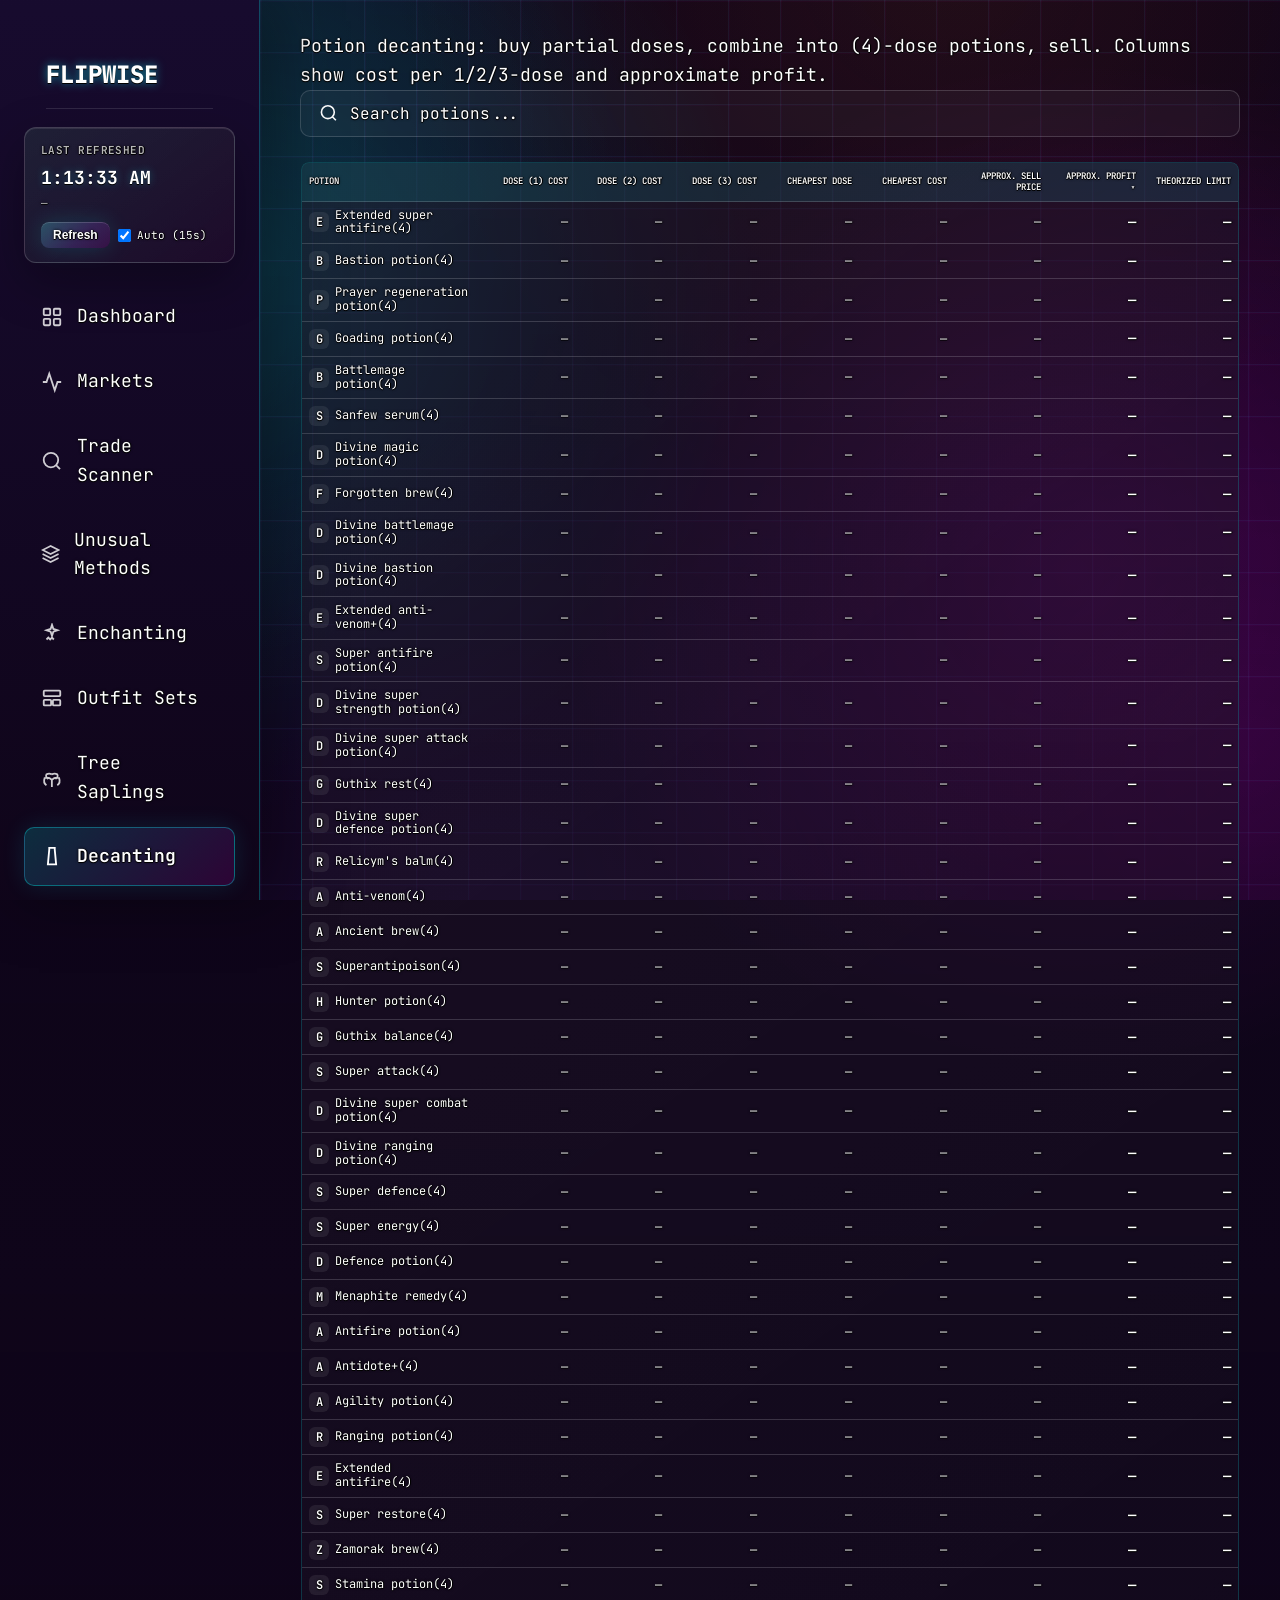
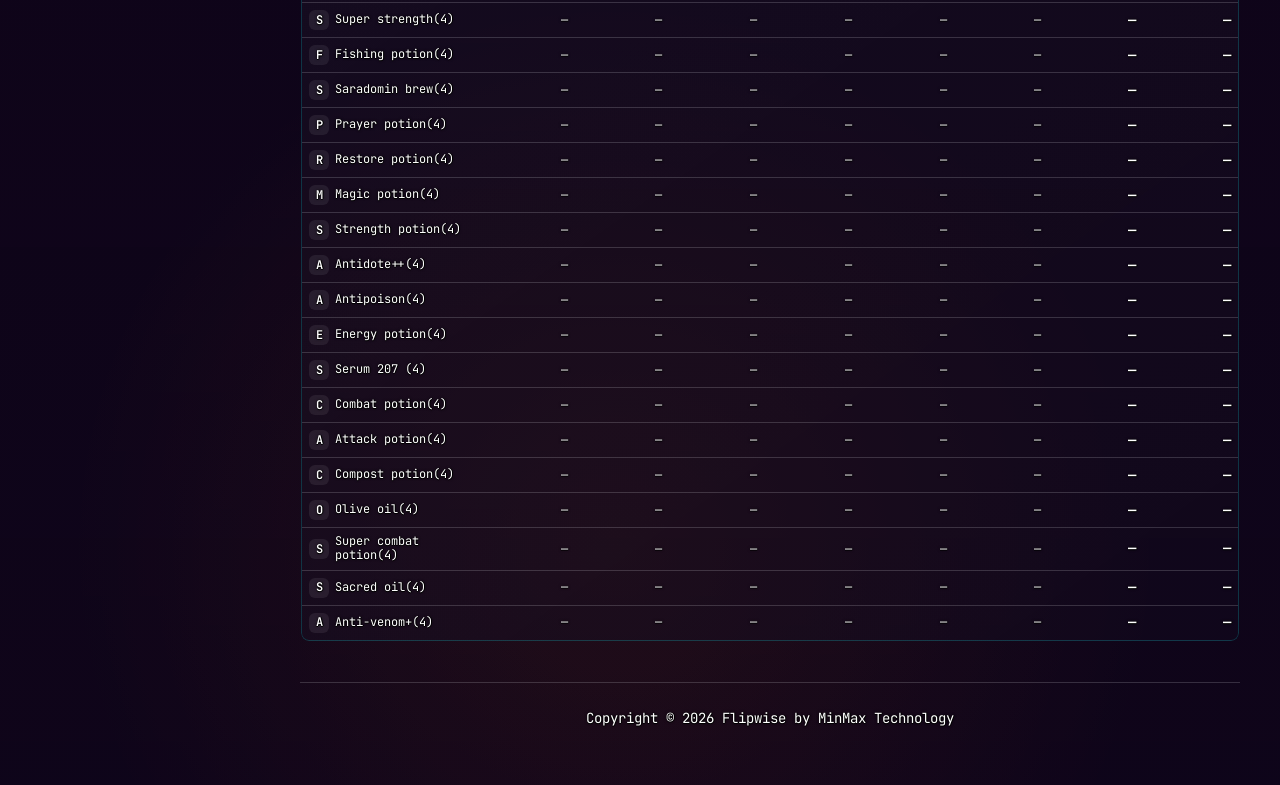
==== commit aa55ebfc: "Keep incomplete prices and stale quotes out of the margins, and show real trades on the item charts." ====
--- a/decanting.html
+++ b/decanting.html
@@ -136,6 +136,8 @@
     </div>
     <script src="js/sidebar-clock.js"></script>
     <script src="js/flipwise-data.js"></script>
+    <script src="js/flipwise-sounds.js"></script>
+    <script src="js/flipwise-alerts.js"></script>
     <script src="js/flipwise-api.js"></script>
     <script src="js/flipwise-refresh.js"></script>
     <script src="js/flipwise-item-nav.js"></script>
--- a/css/flipwise-pages.css
+++ b/css/flipwise-pages.css
@@ -867,6 +867,7 @@
     display: flex;
     align-items: center;
     justify-content: space-between;
+    flex-wrap: wrap;
     gap: 12px;
     margin-bottom: 12px;
 }
@@ -879,7 +880,14 @@
 
 .flipwise-breakdown-chart-tabs {
     display: flex;
-    gap: 6px;
+    flex-wrap: wrap;
+    justify-content: flex-end;
+    gap: 4px;
+}
+
+.flipwise-breakdown-chart-tabs .chart-tab {
+    padding: 6px 8px;
+    white-space: nowrap;
 }
 
 .flipwise-breakdown-chart {
@@ -895,7 +903,7 @@
     display: none;
     position: absolute;
     top: 0;
-    bottom: 72px;
+    bottom: 36px;
     width: 1px;
     background: rgba(255, 255, 255, 0.35);
     pointer-events: none;
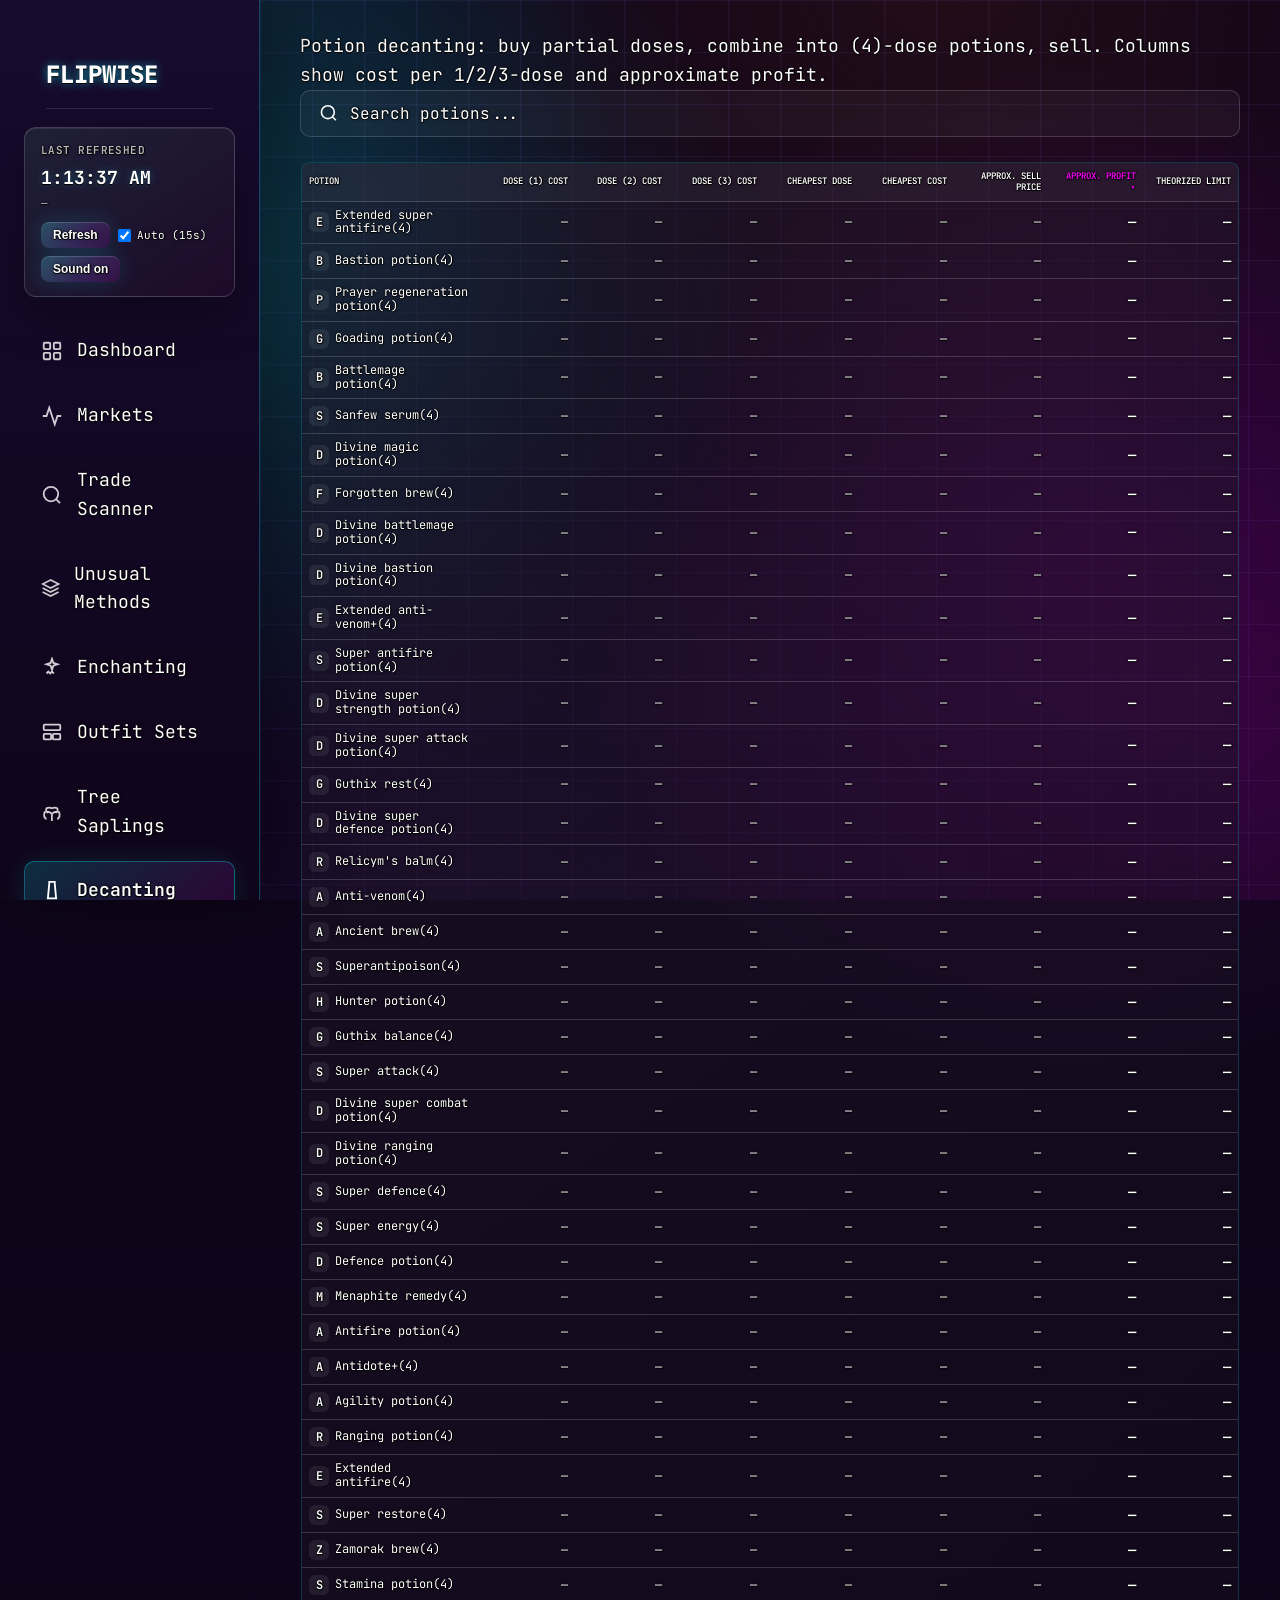
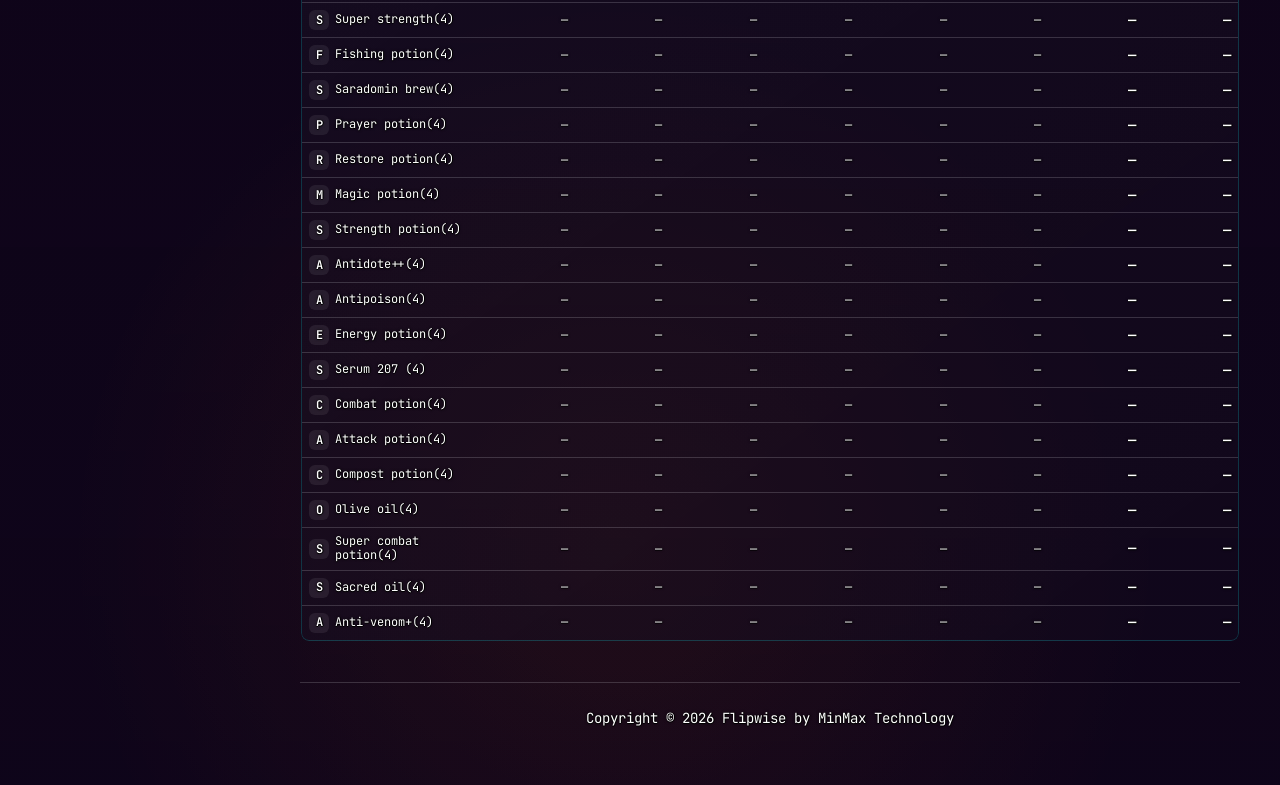
==== commit 0ac4d940: "Expand the money-maker and shop catalogs, and page the market tables as they grow. Co-authored-by: C" ====
--- a/decanting.html
+++ b/decanting.html
@@ -2,6 +2,7 @@
 <html lang="en">
 <head>
     <meta charset="UTF-8">
+    <link rel="icon" href="favicon.svg" type="image/svg+xml">
     <meta name="viewport" content="width=device-width, initial-scale=1.0">
     <title>Decanting - Flipwise</title>
     <link rel="preconnect" href="https://fonts.googleapis.com">
@@ -12,7 +13,7 @@
     <link rel="stylesheet" href="css/flipwise-standalone.css">
 </head>
 <body>
-    <button class="mobile-menu-toggle" id="mobileMenuToggle">
+    <button class="mobile-menu-toggle" id="mobileMenuToggle" aria-label="Toggle menu">
         <div class="hamburger"><span></span><span></span><span></span></div>
     </button>
     <div class="sidebar-overlay" id="sidebarOverlay"></div>
@@ -244,7 +245,11 @@
     headRow.querySelectorAll('th[data-sort]').forEach(function(th) {
       var col = th.getAttribute('data-sort');
       th.classList.remove('sort-asc', 'sort-desc');
-      if (col === sortColumn) th.classList.add(sortDir === 'asc' ? 'sort-asc' : 'sort-desc');
+      th.removeAttribute('aria-sort');
+      if (col === sortColumn) {
+        th.classList.add(sortDir === 'asc' ? 'sort-asc' : 'sort-desc');
+        th.setAttribute('aria-sort', sortDir === 'asc' ? 'ascending' : 'descending');
+      }
     });
   }
   if (headRow) {
--- a/css/flipwise-theme.css
+++ b/css/flipwise-theme.css
@@ -328,6 +328,10 @@
     cursor: not-allowed;
 }
 
+.sidebar-sound-btn[aria-pressed="false"] {
+    opacity: 0.65;
+}
+
 .sidebar-time-auto {
     display: inline-flex;
     align-items: center;
--- a/css/flipwise-pages.css
+++ b/css/flipwise-pages.css
@@ -266,7 +266,7 @@
 }
 
 .market-stats--five {
-    grid-template-columns: repeat(5, 1fr);
+    grid-template-columns: repeat(auto-fit, minmax(200px, 1fr));
 }
 
 .market-stat {
@@ -572,16 +572,53 @@
     color: var(--text-primary);
 }
 
+.market-table th.market-table__th-sortable.sort-asc,
+.market-table th.market-table__th-sortable.sort-desc {
+    color: var(--accent-copper-light);
+}
+
 .market-table th.market-table__th-sortable.sort-asc::after {
     content: ' ▴';
     font-size: 10px;
-    opacity: 0.8;
+    color: var(--accent-copper-light);
 }
 
 .market-table th.market-table__th-sortable.sort-desc::after {
     content: ' ▾';
     font-size: 10px;
-    opacity: 0.8;
+    color: var(--accent-copper-light);
+}
+
+.market-table thead th {
+    position: sticky;
+    top: 0;
+    z-index: 2;
+    background: var(--bg-card);
+}
+
+.market-table tr.is-pinned td {
+    background: var(--accent-overlay-soft);
+}
+
+.pin-mark {
+    margin-left: 8px;
+    font-size: 11px;
+    font-weight: 600;
+    letter-spacing: 0.04em;
+    text-transform: uppercase;
+    color: var(--accent-copper-light);
+}
+
+.filter-note {
+    margin: -8px 0 20px;
+    font-size: 13px;
+    color: var(--text-secondary);
+}
+
+.filter-tab.is-on {
+    background: var(--accent-gradient);
+    color: var(--accent-contrast);
+    border: none;
 }
 
 .market-table td {
@@ -971,7 +1008,43 @@
 .flipwise-rsi-chart {
     display: block;
     width: 100%;
-    height: auto;
+}
+
+.flipwise-price-chart {
+    height: 280px;
+}
+
+.flipwise-vol-chart {
+    height: 101px;
+}
+
+.flipwise-rsi-chart {
+    height: 154px;
+}
+
+.flipwise-breakdown-chart.is-price-only .flipwise-vol-chart,
+.flipwise-breakdown-chart.is-price-only .flipwise-rsi-chart,
+.flipwise-breakdown-chart.is-price-only .flipwise-rsi-fallback,
+.flipwise-breakdown-chart.is-price-only .flipwise-chart-legend-item--extra {
+    display: none;
+}
+
+.chart-range-note {
+    margin: 0 0 12px;
+    font-size: 13px;
+    color: var(--text-secondary);
+}
+
+.page-heading {
+    margin: 0 0 20px;
+    font-size: 1.75rem;
+    font-weight: 700;
+    color: var(--text-primary);
+}
+
+.item-page-id {
+    font-size: 13px;
+    align-self: center;
 }
 
 .flipwise-vol-chart {
@@ -1205,10 +1278,6 @@
     cursor: default;
 }
 
-.item-page-chart-card {
-    max-width: 720px;
-}
-
 tr[data-item-name] {
     cursor: pointer;
 }
@@ -1228,3 +1297,51 @@
 .mover-item[data-item-name]:hover {
     background: var(--surface-overlay-soft);
 }
+
+.table-pager {
+    display: flex;
+    align-items: center;
+    justify-content: flex-end;
+    flex-wrap: wrap;
+    gap: 8px;
+    padding: 14px 16px 16px;
+}
+
+.table-pager[hidden] {
+    display: none;
+}
+
+.table-pager__status {
+    margin-right: auto;
+    color: var(--text-secondary);
+    font-size: 13px;
+}
+
+.table-pager__btn {
+    min-width: 36px;
+    padding: 8px 12px;
+    border-radius: 8px;
+    font-size: 13px;
+    font-weight: 500;
+    background: none;
+    border: 1px solid var(--border);
+    color: var(--text-secondary);
+    cursor: pointer;
+    font-family: inherit;
+}
+
+.table-pager__btn:hover:not(:disabled):not(.is-current) {
+    color: var(--text-primary);
+    border-color: var(--accent-copper);
+}
+
+.table-pager__btn.is-current {
+    background: var(--accent-gradient);
+    color: var(--accent-contrast);
+    border-color: transparent;
+}
+
+.table-pager__btn:disabled {
+    opacity: 0.4;
+    cursor: default;
+}
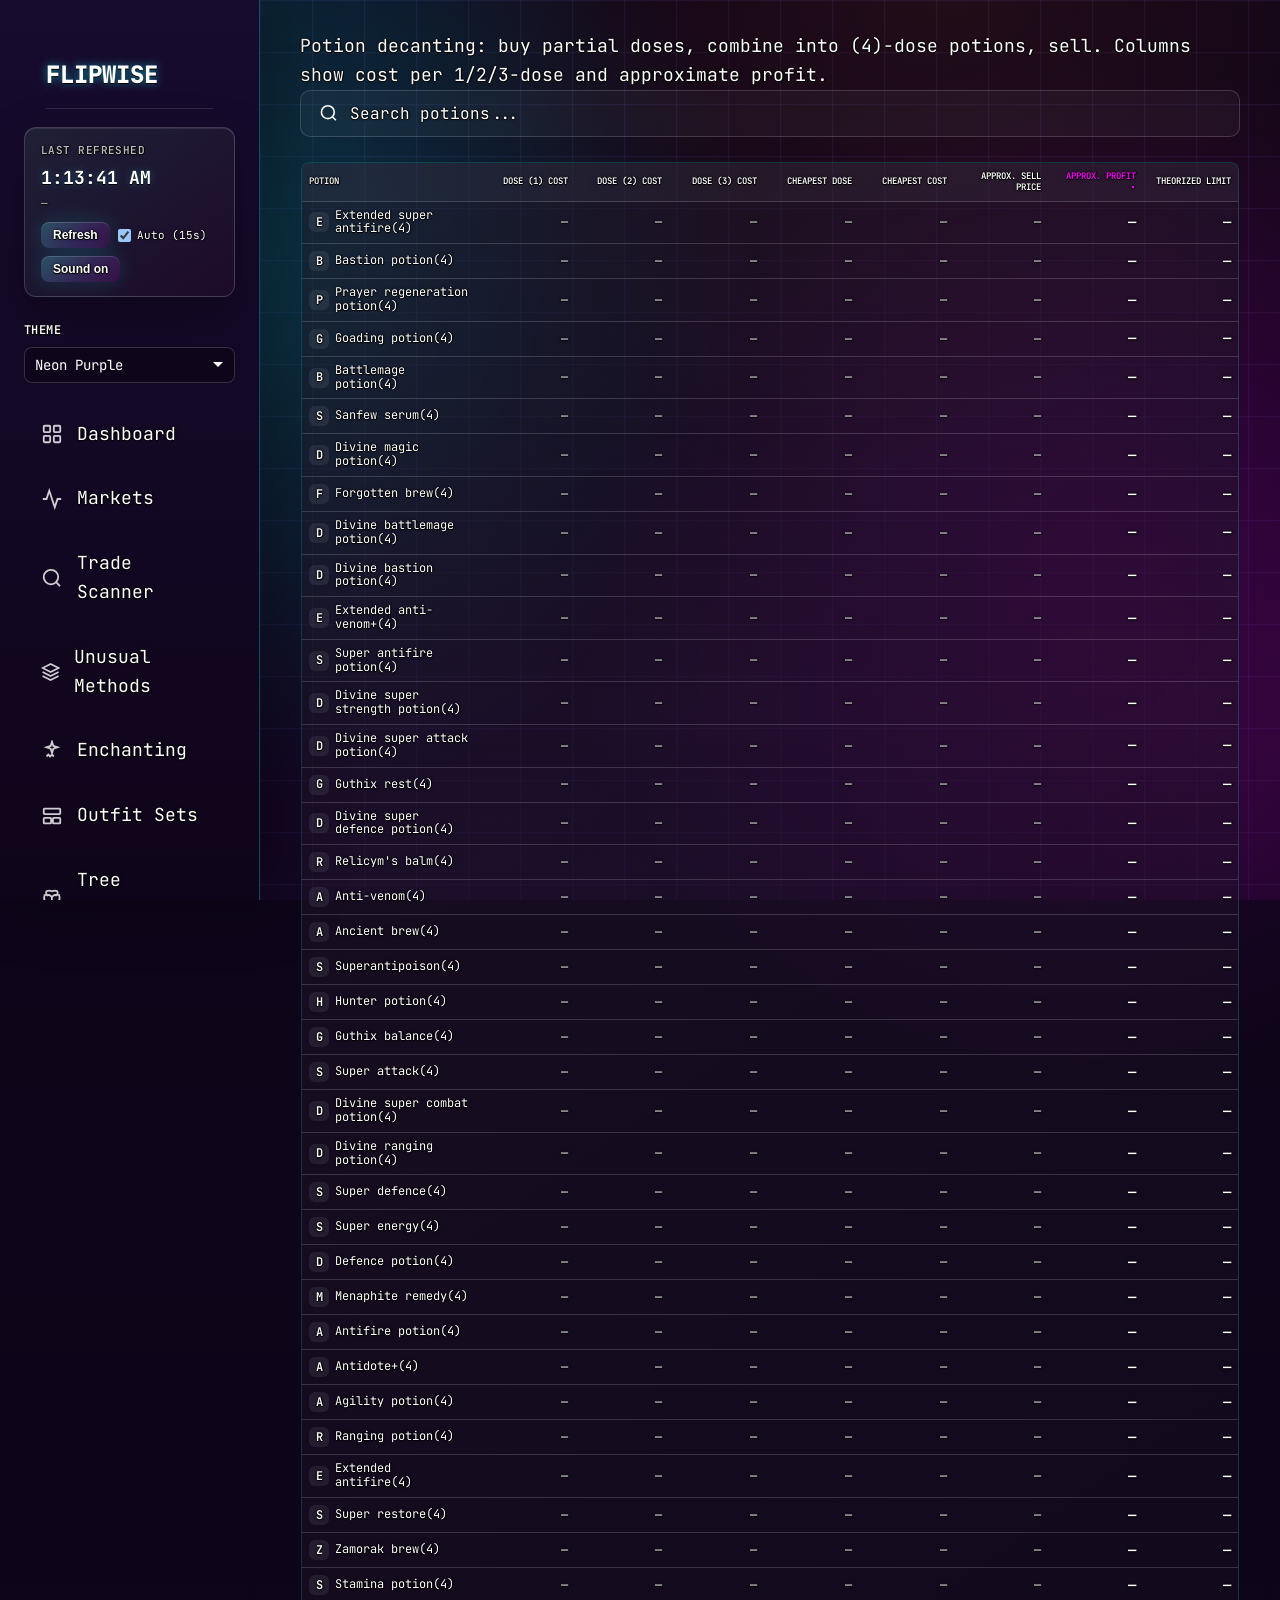
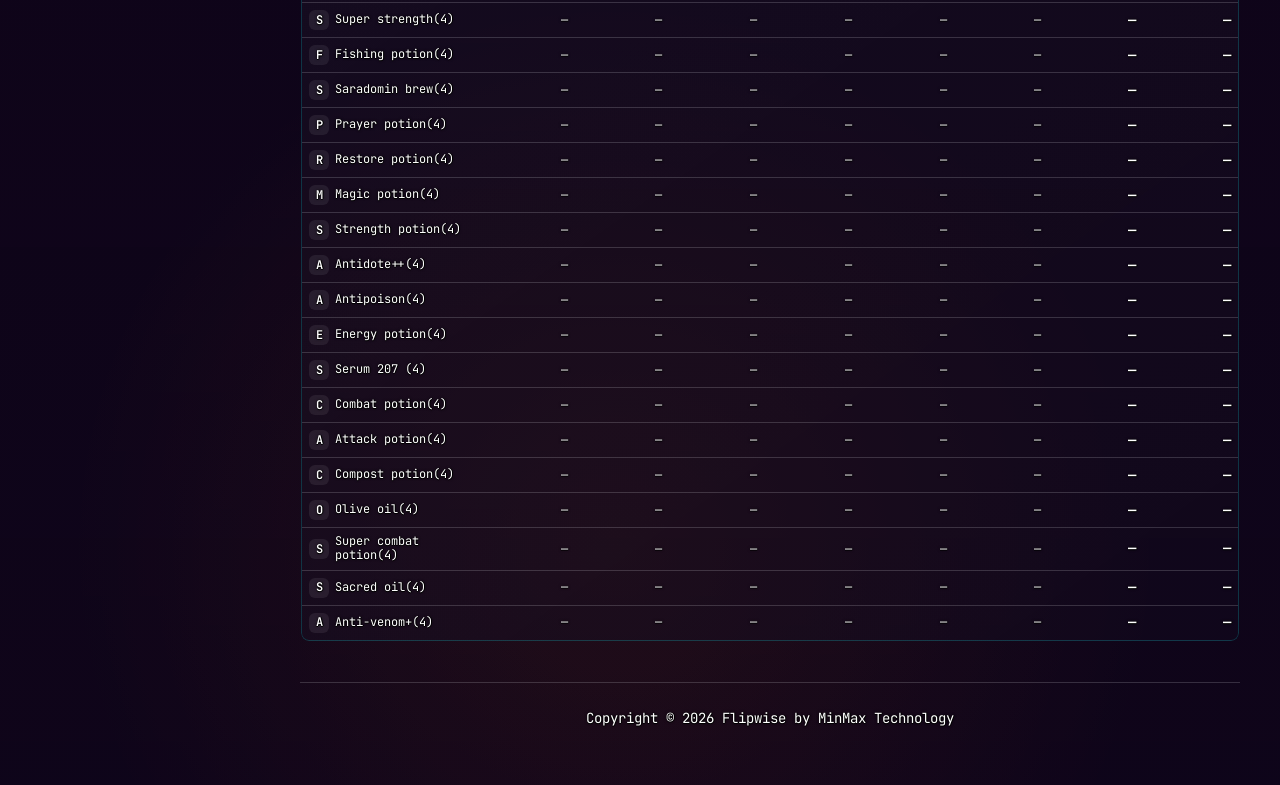
==== commit 085dbc50: "Add a theme picker and keep the current neon look as the default. Co-authored-by: Cursor <cursoragen" ====
--- a/decanting.html
+++ b/decanting.html
@@ -10,7 +10,21 @@
     <link href="https://fonts.googleapis.com/css2?family=Instrument+Sans:wght@400;500;600;700&display=swap" rel="stylesheet">
     <link rel="stylesheet" href="css/flipwise-theme.css">
     <link rel="stylesheet" href="css/flipwise-pages.css">
-    <link rel="stylesheet" href="css/flipwise-standalone.css">
+    <link id="flipwise-neon-theme" rel="stylesheet" href="css/flipwise-standalone.css">
+    <script>
+    (function () {
+      var theme = 'neon';
+      try {
+        var saved = localStorage.getItem('flipwise-theme');
+        if (saved === 'copper' || saved === 'neon' || saved === 'neon-black' || saved === 'neon-blue' || saved === 'neon-red') theme = saved;
+      } catch (e) {}
+      document.documentElement.setAttribute('data-theme', theme);
+      if (theme === 'copper') {
+        var link = document.getElementById('flipwise-neon-theme');
+        if (link) link.disabled = true;
+      }
+    })();
+    </script>
 </head>
 <body>
     <button class="mobile-menu-toggle" id="mobileMenuToggle" aria-label="Toggle menu">
--- a/css/flipwise-theme.css
+++ b/css/flipwise-theme.css
@@ -18,6 +18,7 @@
    CSS Variables - Dark Theme (Default)
 ======================================== */
 :root {
+    color-scheme: dark;
     --bg-primary: #1c1c1e;
     --bg-secondary: #232325;
     --bg-card: #2c2c2e;
@@ -240,6 +241,72 @@
     scrollbar-color: var(--accent-copper) transparent;
 }
 
+.sidebar-theme {
+    position: relative;
+    margin: 0 0 22px;
+}
+
+.sidebar-theme-label {
+    display: block;
+    margin-bottom: 6px;
+    font-size: 12px;
+    font-weight: 600;
+    letter-spacing: 0.04em;
+    text-transform: uppercase;
+    color: var(--text-secondary);
+}
+
+.sidebar-theme-select {
+    width: 100%;
+    padding: 8px 28px 8px 10px;
+    border-radius: 8px;
+    border: 1px solid var(--border);
+    background: #1c1c1e url("data:image/svg+xml,%3Csvg xmlns='http://www.w3.org/2000/svg' width='12' height='8' viewBox='0 0 12 8'%3E%3Cpath fill='%23f5f0e8' d='M1 1l5 5 5-5'/%3E%3C/svg%3E") no-repeat right 10px center;
+    color: #f5f0e8;
+    font-family: inherit;
+    font-size: 14px;
+    text-align: left;
+    text-shadow: none;
+    cursor: pointer;
+}
+
+.sidebar-theme-menu {
+    display: none;
+    margin: 6px 0 0;
+    padding: 4px;
+    list-style: none;
+    background: #16161a;
+    border: 1px solid rgba(255, 255, 255, 0.22);
+    border-radius: 8px;
+    box-shadow: 0 12px 28px rgba(0, 0, 0, 0.45);
+}
+
+.sidebar-theme.is-open .sidebar-theme-menu {
+    display: block;
+}
+
+.sidebar-theme-option {
+    display: block;
+    width: 100%;
+    padding: 8px 10px;
+    border: 0;
+    border-radius: 6px;
+    background: transparent;
+    color: #f5f0e8;
+    font-family: inherit;
+    font-size: 14px;
+    text-align: left;
+    text-shadow: none;
+    box-shadow: none;
+    cursor: pointer;
+}
+
+.sidebar-theme-option:hover,
+.sidebar-theme-option.is-current {
+    background: #2a2a30;
+    color: #ffffff;
+}
+
 /* ========================================
    Logo
 ======================================== */
--- a/css/flipwise-standalone.css
+++ b/css/flipwise-standalone.css
@@ -8,23 +8,39 @@
 @import url('https://fonts.googleapis.com/css2?family=JetBrains+Mono:wght@400;500;600;700;800&display=swap');
 
 :root {
-    --bg-primary: #0f051a;
-    --bg-secondary: rgba(18, 10, 36, 0.9);
+    --nx-bg: #0f051a;
+    --nx-bg-rgb: 15, 5, 26;
+    --nx-surface-rgb: 18, 10, 36;
+    --nx-side-rgb: 24, 12, 48;
+    --nx-deep-rgb: 4, 2, 10;
+    --nx-a1: #00ffff;
+    --nx-a1-rgb: 0, 255, 255;
+    --nx-a1-soft: #67ffff;
+    --nx-a2: #ff00ff;
+    --nx-a2-rgb: 255, 0, 255;
+    --nx-a3: #7c3aed;
+    --nx-a3-rgb: 124, 58, 237;
+    --nx-a3-soft: #9f67ff;
+    --nx-a4: #f97316;
+    --nx-a4-rgb: 249, 115, 22;
+    --nx-a4-soft: #fbbf24;
+    --bg-primary: var(--nx-bg);
+    --bg-secondary: rgba(var(--nx-surface-rgb), 0.9);
     --bg-card: rgba(229, 231, 235, 0.04);
     --bg-card-hover: rgba(229, 231, 235, 0.08);
-    --accent-copper: #00ffff;
-    --accent-copper-light: #ff00ff;
-    --accent-gradient: linear-gradient(135deg, #00ffff 0%, #7c3aed 48%, #f97316 100%);
-    --accent-gradient-hover: linear-gradient(135deg, #67ffff 0%, #9f67ff 48%, #fbbf24 100%);
-    --accent-contrast: #0f051a;
-    --accent-contrast-soft: rgba(15, 5, 26, 0.88);
-    --accent-contrast-muted: rgba(15, 5, 26, 0.72);
-    --accent-contrast-overlay: rgba(15, 5, 26, 0.18);
-    --accent-overlay-soft: rgba(0, 255, 255, 0.12);
-    --accent-overlay-strong: rgba(255, 0, 255, 0.18);
-    --accent-focus-ring: rgba(0, 255, 255, 0.26);
-    --accent-shadow-soft: rgba(0, 255, 255, 0.24);
-    --accent-shadow-medium: rgba(255, 0, 255, 0.24);
+    --accent-copper: var(--nx-a1);
+    --accent-copper-light: var(--nx-a2);
+    --accent-gradient: linear-gradient(135deg, var(--nx-a1) 0%, var(--nx-a3) 48%, var(--nx-a4) 100%);
+    --accent-gradient-hover: linear-gradient(135deg, var(--nx-a1-soft) 0%, var(--nx-a3-soft) 48%, var(--nx-a4-soft) 100%);
+    --accent-contrast: var(--nx-bg);
+    --accent-contrast-soft: rgba(var(--nx-bg-rgb), 0.88);
+    --accent-contrast-muted: rgba(var(--nx-bg-rgb), 0.72);
+    --accent-contrast-overlay: rgba(var(--nx-bg-rgb), 0.18);
+    --accent-overlay-soft: rgba(var(--nx-a1-rgb), 0.12);
+    --accent-overlay-strong: rgba(var(--nx-a2-rgb), 0.18);
+    --accent-focus-ring: rgba(var(--nx-a1-rgb), 0.26);
+    --accent-shadow-soft: rgba(var(--nx-a1-rgb), 0.24);
+    --accent-shadow-medium: rgba(var(--nx-a2-rgb), 0.24);
     --text-primary: #ffffff;
     --text-secondary: #ffffff;
     --text-muted: #ffffff;
@@ -42,29 +58,86 @@
     --status-warning: #fbbf24;
     --status-warning-bright: #ffd166;
     --status-warning-soft: #facc15;
-    --status-highlight-bg: rgba(0, 255, 255, 0.08);
+    --status-highlight-bg: rgba(var(--nx-a1-rgb), 0.08);
     --surface-overlay-subtle: rgba(255, 255, 255, 0.025);
     --surface-overlay-soft: rgba(255, 255, 255, 0.04);
     --surface-overlay-hover: rgba(255, 255, 255, 0.075);
     --border: rgba(229, 231, 235, 0.18);
-    --divider-strong: rgba(0, 255, 255, 0.26);
+    --divider-strong: rgba(var(--nx-a1-rgb), 0.26);
     --shadow: rgba(0, 0, 0, 0.42);
-    --chart-grid: rgba(0, 255, 255, 0.075);
-    --overlay: rgba(4, 2, 10, 0.72);
+    --chart-grid: rgba(var(--nx-a1-rgb), 0.075);
+    --overlay: rgba(var(--nx-deep-rgb), 0.72);
+}
+
+html[data-theme="neon-black"] {
+    --nx-bg: #000000;
+    --nx-bg-rgb: 0, 0, 0;
+    --nx-surface-rgb: 0, 16, 8;
+    --nx-side-rgb: 0, 28, 12;
+    --nx-deep-rgb: 0, 0, 0;
+    --nx-a1: #00ff66;
+    --nx-a1-rgb: 0, 255, 102;
+    --nx-a1-soft: #7dffb3;
+    --nx-a2: #b6ff3a;
+    --nx-a2-rgb: 182, 255, 58;
+    --nx-a3: #00c853;
+    --nx-a3-rgb: 0, 200, 83;
+    --nx-a3-soft: #5dff9a;
+    --nx-a4: #d4ff4a;
+    --nx-a4-rgb: 212, 255, 74;
+    --nx-a4-soft: #e8ff8a;
+}
+
+html[data-theme="neon-blue"] {
+    --nx-bg: #030818;
+    --nx-bg-rgb: 3, 8, 24;
+    --nx-surface-rgb: 6, 20, 52;
+    --nx-side-rgb: 8, 32, 72;
+    --nx-deep-rgb: 1, 4, 14;
+    --nx-a1: #00b7ff;
+    --nx-a1-rgb: 0, 183, 255;
+    --nx-a1-soft: #7ad8ff;
+    --nx-a2: #4f7dff;
+    --nx-a2-rgb: 79, 125, 255;
+    --nx-a3: #2563eb;
+    --nx-a3-rgb: 37, 99, 235;
+    --nx-a3-soft: #93b4ff;
+    --nx-a4: #7af0ff;
+    --nx-a4-rgb: 122, 240, 255;
+    --nx-a4-soft: #d4fbff;
+}
+
+html[data-theme="neon-red"] {
+    --nx-bg: #140206;
+    --nx-bg-rgb: 20, 2, 6;
+    --nx-surface-rgb: 40, 6, 12;
+    --nx-side-rgb: 56, 8, 16;
+    --nx-deep-rgb: 8, 0, 2;
+    --nx-a1: #ff2040;
+    --nx-a1-rgb: 255, 32, 64;
+    --nx-a1-soft: #ff7a8a;
+    --nx-a2: #ff4d6d;
+    --nx-a2-rgb: 255, 77, 109;
+    --nx-a3: #c4002f;
+    --nx-a3-rgb: 196, 0, 47;
+    --nx-a3-soft: #ff6b81;
+    --nx-a4: #ff8a5b;
+    --nx-a4-rgb: 255, 138, 91;
+    --nx-a4-soft: #ffc2a8;
 }
 
 html {
-    background: #0f051a;
+    background: var(--nx-bg);
 }
 
 body {
     font-family: 'JetBrains Mono', 'Instrument Sans', ui-monospace, SFMono-Regular, Menlo, Consolas, monospace;
     position: relative;
     background:
-        radial-gradient(circle at 18% 12%, rgba(0, 255, 255, 0.16), transparent 33rem),
-        radial-gradient(circle at 84% 24%, rgba(255, 0, 255, 0.14), transparent 32rem),
-        radial-gradient(circle at 48% 90%, rgba(249, 115, 22, 0.12), transparent 34rem),
-        #0f051a;
+        radial-gradient(circle at 18% 12%, rgba(var(--nx-a1-rgb), 0.16), transparent 33rem),
+        radial-gradient(circle at 84% 24%, rgba(var(--nx-a2-rgb), 0.14), transparent 32rem),
+        radial-gradient(circle at 48% 90%, rgba(var(--nx-a4-rgb), 0.12), transparent 34rem),
+        var(--nx-bg);
 }
 
 body :where(h1, h2, h3, h4, h5, h6, p, a, button, label, span, div, td, th, input, select, textarea, small, strong, em, li) {
@@ -87,10 +160,10 @@
 body::before {
     z-index: 0;
     background-image:
-        linear-gradient(rgba(0, 255, 255, 0.052) 1px, transparent 1px),
-        linear-gradient(90deg, rgba(0, 255, 255, 0.052) 1px, transparent 1px),
-        linear-gradient(rgba(255, 0, 255, 0.03) 2px, transparent 2px),
-        linear-gradient(90deg, rgba(255, 0, 255, 0.03) 2px, transparent 2px);
+        linear-gradient(rgba(var(--nx-a1-rgb), 0.052) 1px, transparent 1px),
+        linear-gradient(90deg, rgba(var(--nx-a1-rgb), 0.052) 1px, transparent 1px),
+        linear-gradient(rgba(var(--nx-a2-rgb), 0.03) 2px, transparent 2px),
+        linear-gradient(90deg, rgba(var(--nx-a2-rgb), 0.03) 2px, transparent 2px);
     background-size: 52px 52px;
     background-position: 0 0, 0 0, 0 0, 0 0;
     animation: flipwise-grid-drift 28s linear infinite;
@@ -123,10 +196,10 @@
 .flipwise-gradient-field {
     inset: -35%;
     background:
-        radial-gradient(circle at 18% 28%, rgba(0, 255, 255, 0.18), transparent 32%),
-        radial-gradient(circle at 78% 70%, rgba(255, 0, 255, 0.16), transparent 34%),
-        radial-gradient(circle at 44% 84%, rgba(124, 58, 237, 0.16), transparent 32%),
-        radial-gradient(circle at 64% 18%, rgba(249, 115, 22, 0.13), transparent 30%);
+        radial-gradient(circle at 18% 28%, rgba(var(--nx-a1-rgb), 0.18), transparent 32%),
+        radial-gradient(circle at 78% 70%, rgba(var(--nx-a2-rgb), 0.16), transparent 34%),
+        radial-gradient(circle at 44% 84%, rgba(var(--nx-a3-rgb), 0.16), transparent 32%),
+        radial-gradient(circle at 64% 18%, rgba(var(--nx-a4-rgb), 0.13), transparent 30%);
     filter: none;
     opacity: 0.72;
     animation: none;
@@ -137,8 +210,8 @@
     left: -24rem;
     width: 22rem;
     height: 1px;
-    background: linear-gradient(90deg, transparent, rgba(0, 255, 255, 0.85), rgba(255, 0, 255, 0.65), transparent);
-    box-shadow: 0 0 18px rgba(0, 255, 255, 0.46);
+    background: linear-gradient(90deg, transparent, rgba(var(--nx-a1-rgb), 0.85), rgba(var(--nx-a2-rgb), 0.65), transparent);
+    box-shadow: 0 0 18px rgba(var(--nx-a1-rgb), 0.46);
     animation: flipwise-stream-run linear infinite;
 }
 
@@ -146,21 +219,21 @@
     position: absolute;
     width: 3px;
     height: 3px;
-    background: #00ffff;
+    background: var(--nx-a1);
     border-radius: 50%;
-    box-shadow: 0 0 12px rgba(0, 255, 255, 0.82);
+    box-shadow: 0 0 12px rgba(var(--nx-a1-rgb), 0.82);
     opacity: 0;
     animation: flipwise-particle-drift ease-in-out infinite;
 }
 
 .flipwise-particle:nth-child(odd) {
-    background: #ff00ff;
-    box-shadow: 0 0 12px rgba(255, 0, 255, 0.82);
+    background: var(--nx-a2);
+    box-shadow: 0 0 12px rgba(var(--nx-a2-rgb), 0.82);
 }
 
 .flipwise-particle:nth-child(4n) {
-    background: #f97316;
-    box-shadow: 0 0 12px rgba(249, 115, 22, 0.72);
+    background: var(--nx-a4);
+    box-shadow: 0 0 12px rgba(var(--nx-a4-rgb), 0.72);
 }
 
 @keyframes flipwise-gradient-turn {
@@ -186,13 +259,13 @@
 .dashboard {
     position: relative;
     z-index: 1;
-    background: linear-gradient(180deg, rgba(15, 5, 26, 0.02), rgba(15, 5, 26, 0.34));
+    background: linear-gradient(180deg, rgba(var(--nx-bg-rgb), 0.02), rgba(var(--nx-bg-rgb), 0.34));
 }
 
 .main-content {
     background-color: transparent;
     scrollbar-width: thin;
-    scrollbar-color: rgba(0, 255, 255, 0.38) rgba(15, 5, 26, 0.5);
+    scrollbar-color: rgba(var(--nx-a1-rgb), 0.38) rgba(var(--nx-bg-rgb), 0.5);
 }
 
 .main-content::-webkit-scrollbar,
@@ -203,26 +276,26 @@
 
 .main-content::-webkit-scrollbar-track,
 .sidebar::-webkit-scrollbar-track {
-    background: rgba(15, 5, 26, 0.48);
+    background: rgba(var(--nx-bg-rgb), 0.48);
 }
 
 .main-content::-webkit-scrollbar-thumb,
 .sidebar::-webkit-scrollbar-thumb {
-    background: linear-gradient(180deg, rgba(0, 255, 255, 0.4), rgba(255, 0, 255, 0.32));
+    background: linear-gradient(180deg, rgba(var(--nx-a1-rgb), 0.4), rgba(var(--nx-a2-rgb), 0.32));
     border-radius: 999px;
-    border: 2px solid rgba(15, 5, 26, 0.82);
+    border: 2px solid rgba(var(--nx-bg-rgb), 0.82);
 }
 
 .sidebar {
     scrollbar-width: thin;
-    scrollbar-color: rgba(0, 255, 255, 0.38) transparent;
+    scrollbar-color: rgba(var(--nx-a1-rgb), 0.38) transparent;
 }
 
 .sidebar {
     background:
-        linear-gradient(180deg, rgba(24, 12, 48, 0.92), rgba(15, 5, 26, 0.94)),
-        rgba(15, 5, 26, 0.92);
-    border-right: 1px solid rgba(0, 255, 255, 0.26);
+        linear-gradient(180deg, rgba(var(--nx-side-rgb), 0.92), rgba(var(--nx-bg-rgb), 0.94)),
+        rgba(var(--nx-bg-rgb), 0.92);
+    border-right: 1px solid rgba(var(--nx-a1-rgb), 0.26);
     box-shadow: 18px 0 60px rgba(0, 0, 0, 0.35);
     backdrop-filter: none;
 }
@@ -237,7 +310,7 @@
     font-size: 24px;
     font-weight: 800;
     letter-spacing: 0;
-    text-shadow: 0 1px 0 #000, 0 0 10px rgba(0, 255, 255, 0.55);
+    text-shadow: 0 1px 0 #000, 0 0 10px rgba(var(--nx-a1-rgb), 0.55);
 }
 
 .sidebar-time,
@@ -255,8 +328,8 @@
 .alert-card {
     background:
         linear-gradient(145deg, rgba(255, 255, 255, 0.065), rgba(255, 255, 255, 0.018)),
-        linear-gradient(135deg, rgba(0, 255, 255, 0.04), rgba(255, 0, 255, 0.035)),
-        rgba(15, 5, 26, 0.66);
+        linear-gradient(135deg, rgba(var(--nx-a1-rgb), 0.04), rgba(var(--nx-a2-rgb), 0.035)),
+        rgba(var(--nx-bg-rgb), 0.66);
     border: 1px solid rgba(229, 231, 235, 0.19);
     box-shadow: 0 18px 50px rgba(0, 0, 0, 0.3), inset 0 1px 0 rgba(255, 255, 255, 0.09);
     backdrop-filter: none;
@@ -274,11 +347,11 @@
 
 .sidebar-time-clock {
     color: #ffffff;
-    text-shadow: 0 1px 0 #000, 0 0 8px rgba(0, 255, 255, 0.28);
+    text-shadow: 0 1px 0 #000, 0 0 8px rgba(var(--nx-a1-rgb), 0.28);
 }
 
 .sidebar-time-btn {
-    color: #0f051a;
+    color: var(--nx-bg);
 }
 
 .mm-tile.primary {
@@ -286,10 +359,10 @@
     overflow: hidden;
     background:
         linear-gradient(145deg, rgba(255, 255, 255, 0.075), rgba(255, 255, 255, 0.025)),
-        linear-gradient(135deg, rgba(0, 255, 255, 0.14), rgba(124, 58, 237, 0.18) 54%, rgba(255, 0, 255, 0.1)),
-        rgba(18, 10, 36, 0.9);
-    border: 1px solid rgba(0, 255, 255, 0.42);
-    box-shadow: 0 20px 58px rgba(0, 0, 0, 0.38), inset 0 1px 0 rgba(255, 255, 255, 0.11), 0 0 30px rgba(0, 255, 255, 0.12);
+        linear-gradient(135deg, rgba(var(--nx-a1-rgb), 0.14), rgba(var(--nx-a3-rgb), 0.18) 54%, rgba(var(--nx-a2-rgb), 0.1)),
+        rgba(var(--nx-surface-rgb), 0.9);
+    border: 1px solid rgba(var(--nx-a1-rgb), 0.42);
+    box-shadow: 0 20px 58px rgba(0, 0, 0, 0.38), inset 0 1px 0 rgba(255, 255, 255, 0.11), 0 0 30px rgba(var(--nx-a1-rgb), 0.12);
 }
 
 .mm-tile.primary::before {
@@ -298,7 +371,7 @@
     inset: 0;
     pointer-events: none;
     background:
-        linear-gradient(90deg, rgba(0, 255, 255, 0.28), transparent 32%, transparent 68%, rgba(255, 0, 255, 0.2)),
+        linear-gradient(90deg, rgba(var(--nx-a1-rgb), 0.28), transparent 32%, transparent 68%, rgba(var(--nx-a2-rgb), 0.2)),
         linear-gradient(180deg, rgba(255, 255, 255, 0.08), transparent 38%);
     opacity: 0.38;
 }
@@ -315,7 +388,7 @@
 }
 
 .mm-tile.primary .mm-divider {
-    border-top-color: rgba(0, 255, 255, 0.34);
+    border-top-color: rgba(var(--nx-a1-rgb), 0.34);
 }
 
 .mm-tile.primary .mm-group-divider {
@@ -351,8 +424,8 @@
 .tool-card:hover,
 .method-card:hover,
 .recipe-card:hover {
-    border-color: rgba(0, 255, 255, 0.55);
-    box-shadow: 0 22px 60px rgba(0, 0, 0, 0.34), 0 0 30px rgba(0, 255, 255, 0.12), 0 0 40px rgba(255, 0, 255, 0.06);
+    border-color: rgba(var(--nx-a1-rgb), 0.55);
+    box-shadow: 0 22px 60px rgba(0, 0, 0, 0.34), 0 0 30px rgba(var(--nx-a1-rgb), 0.12), 0 0 40px rgba(var(--nx-a2-rgb), 0.06);
 }
 
 .nav-item {
@@ -362,10 +435,10 @@
 
 .nav-item:hover,
 .nav-item.active {
-    background: linear-gradient(135deg, rgba(0, 255, 255, 0.16), rgba(255, 0, 255, 0.12));
-    border-color: rgba(0, 255, 255, 0.32);
-    color: #ffffff;
-    box-shadow: 0 0 24px rgba(0, 255, 255, 0.11);
+    background: linear-gradient(135deg, rgba(var(--nx-a1-rgb), 0.16), rgba(var(--nx-a2-rgb), 0.12));
+    border-color: rgba(var(--nx-a1-rgb), 0.32);
+    color: #ffffff;
+    box-shadow: 0 0 24px rgba(var(--nx-a1-rgb), 0.11);
 }
 
 .nav-icon,
@@ -397,7 +470,7 @@
 .movers-tab,
 .filter-btn,
 .scanner-btn {
-    border-color: rgba(0, 255, 255, 0.24);
+    border-color: rgba(var(--nx-a1-rgb), 0.24);
 }
 
 .sidebar-time-btn,
@@ -410,11 +483,11 @@
 .filter-tab.active {
     background:
         linear-gradient(145deg, rgba(255, 255, 255, 0.12), rgba(255, 255, 255, 0.035)),
-        linear-gradient(135deg, rgba(0, 255, 255, 0.2), rgba(124, 58, 237, 0.18) 58%, rgba(255, 0, 255, 0.12)),
-        rgba(18, 10, 36, 0.88);
-    color: #ffffff;
-    border-color: rgba(0, 255, 255, 0.42);
-    box-shadow: 0 0 22px rgba(0, 255, 255, 0.14), inset 0 1px 0 rgba(255, 255, 255, 0.16);
+        linear-gradient(135deg, rgba(var(--nx-a1-rgb), 0.2), rgba(var(--nx-a3-rgb), 0.18) 58%, rgba(var(--nx-a2-rgb), 0.12)),
+        rgba(var(--nx-surface-rgb), 0.88);
+    color: #ffffff;
+    border-color: rgba(var(--nx-a1-rgb), 0.42);
+    box-shadow: 0 0 22px rgba(var(--nx-a1-rgb), 0.14), inset 0 1px 0 rgba(255, 255, 255, 0.16);
 }
 
 .sidebar-time-btn:hover,
@@ -427,24 +500,53 @@
 .filter-tab.active:hover {
     background:
         linear-gradient(145deg, rgba(255, 255, 255, 0.16), rgba(255, 255, 255, 0.045)),
-        linear-gradient(135deg, rgba(0, 255, 255, 0.26), rgba(124, 58, 237, 0.22) 58%, rgba(255, 0, 255, 0.16)),
-        rgba(18, 10, 36, 0.92);
-    box-shadow: 0 0 28px rgba(0, 255, 255, 0.18), inset 0 1px 0 rgba(255, 255, 255, 0.18);
+        linear-gradient(135deg, rgba(var(--nx-a1-rgb), 0.26), rgba(var(--nx-a3-rgb), 0.22) 58%, rgba(var(--nx-a2-rgb), 0.16)),
+        rgba(var(--nx-surface-rgb), 0.92);
+    box-shadow: 0 0 28px rgba(var(--nx-a1-rgb), 0.18), inset 0 1px 0 rgba(255, 255, 255, 0.18);
 }
 
 input,
 select,
 textarea,
 .header-search {
-    background: rgba(15, 5, 26, 0.68);
+    background: rgba(var(--nx-bg-rgb), 0.68);
     border-color: rgba(229, 231, 235, 0.18);
     color: var(--text-primary);
+}
+
+.sidebar-theme-select,
+.sidebar-theme-option {
+    color: #ffffff;
+    text-shadow: none;
+}
+
+.sidebar-theme-select {
+    background-color: rgb(var(--nx-bg-rgb));
+    background-image: url("data:image/svg+xml,%3Csvg xmlns='http://www.w3.org/2000/svg' width='12' height='8' viewBox='0 0 12 8'%3E%3Cpath fill='%23ffffff' d='M1 1l5 5 5-5'/%3E%3C/svg%3E");
+    background-repeat: no-repeat;
+    background-position: right 10px center;
+}
+
+.sidebar-theme-menu {
+    background: #121216;
+    border-color: rgba(var(--nx-a1-rgb), 0.35);
+}
+
+.sidebar-theme-option {
+    background: transparent;
+    box-shadow: none;
+}
+
+.sidebar-theme-option:hover,
+.sidebar-theme-option.is-current {
+    background: rgba(var(--nx-a1-rgb), 0.16);
+    color: #ffffff;
 }
 
 table,
 .market-table,
 .scanner-table {
-    background: rgba(15, 5, 26, 0.35);
+    background: rgba(var(--nx-bg-rgb), 0.35);
 }
 
 .card:has(> .market-table),
@@ -474,8 +576,8 @@
     border-radius: 8px;
     background:
         linear-gradient(145deg, rgba(255, 255, 255, 0.045), rgba(255, 255, 255, 0.012)),
-        rgba(15, 5, 26, 0.42);
-    border: 1px solid rgba(0, 255, 255, 0.18);
+        rgba(var(--nx-bg-rgb), 0.42);
+    border: 1px solid rgba(var(--nx-a1-rgb), 0.18);
     box-shadow: 0 16px 42px rgba(0, 0, 0, 0.22);
     backdrop-filter: none;
 }
@@ -531,13 +633,13 @@
 
 th {
     color: #ffffff;
-    background: rgba(0, 255, 255, 0.09);
+    background: rgba(var(--nx-a1-rgb), 0.09);
 }
 
 tr:hover,
 .transaction-item:hover,
 .mover-item:hover {
-    background: rgba(0, 255, 255, 0.06);
+    background: rgba(var(--nx-a1-rgb), 0.06);
 }
 
 .copyright {
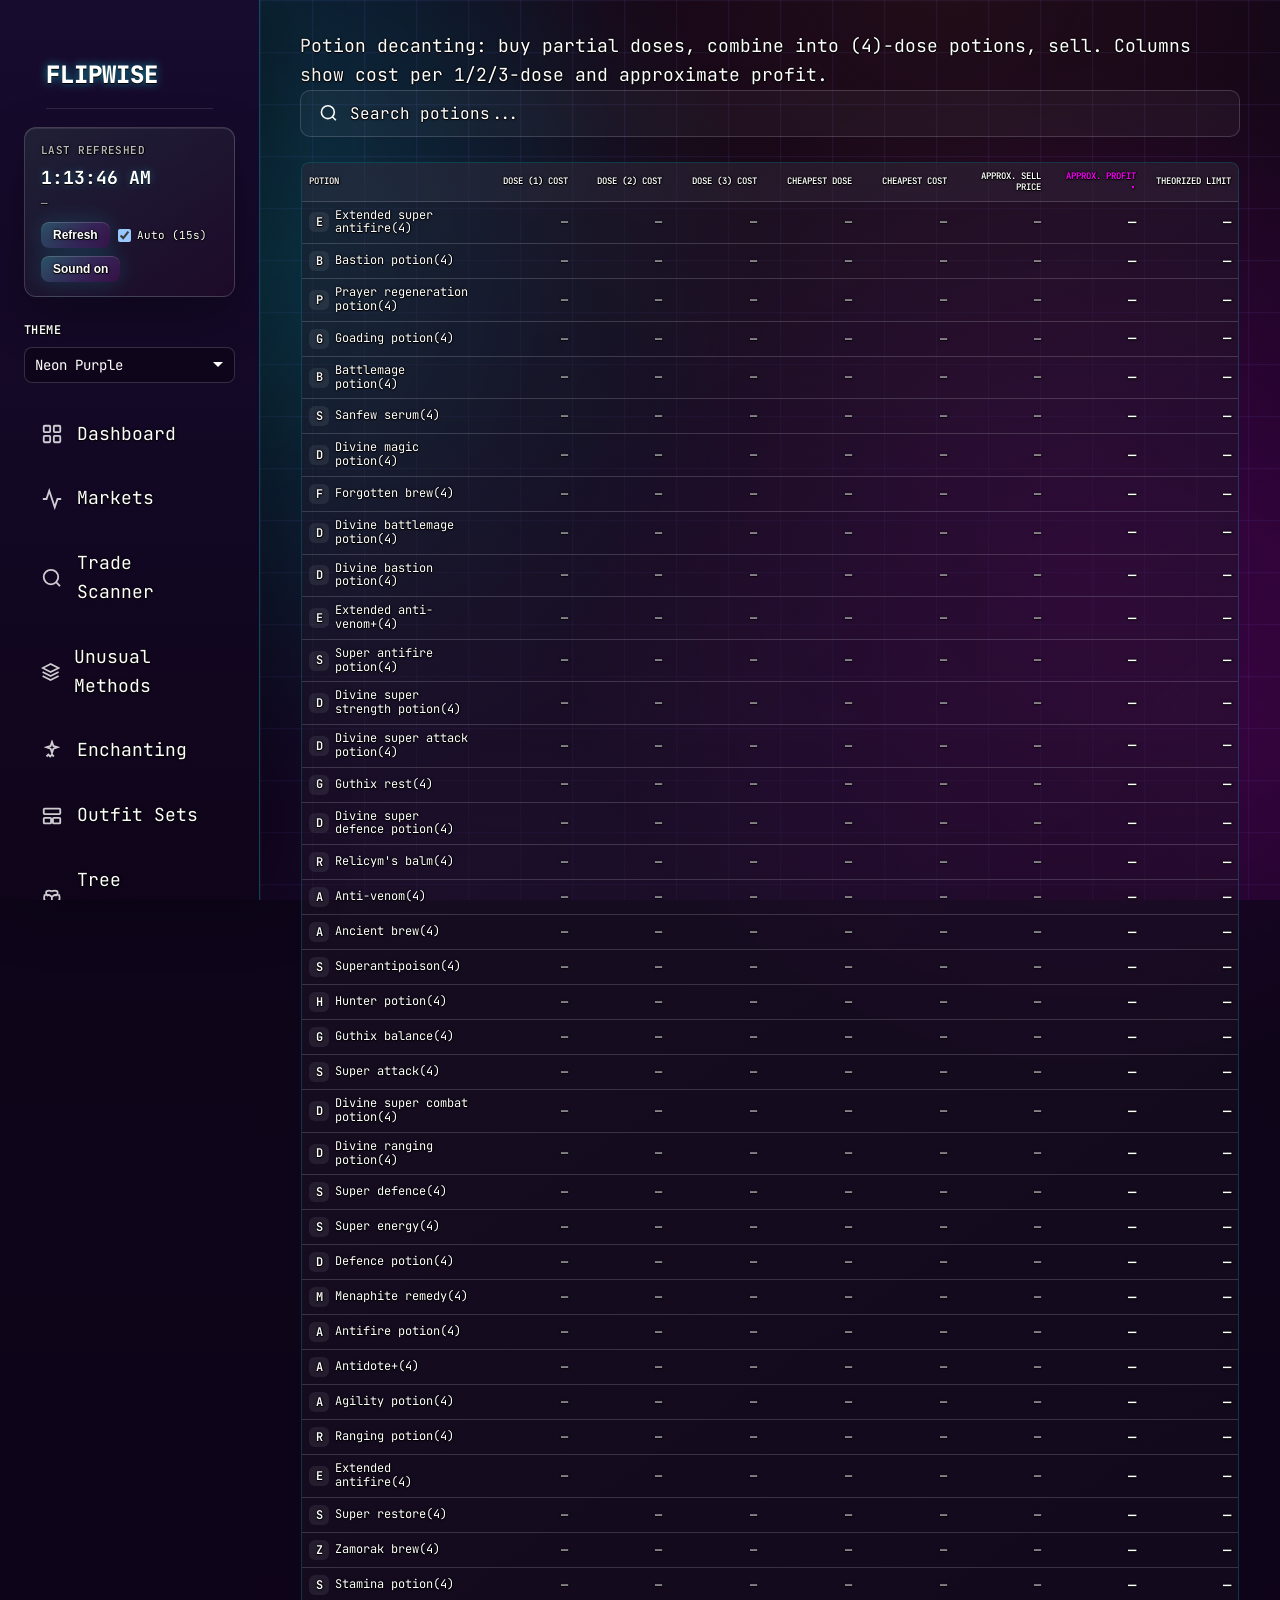
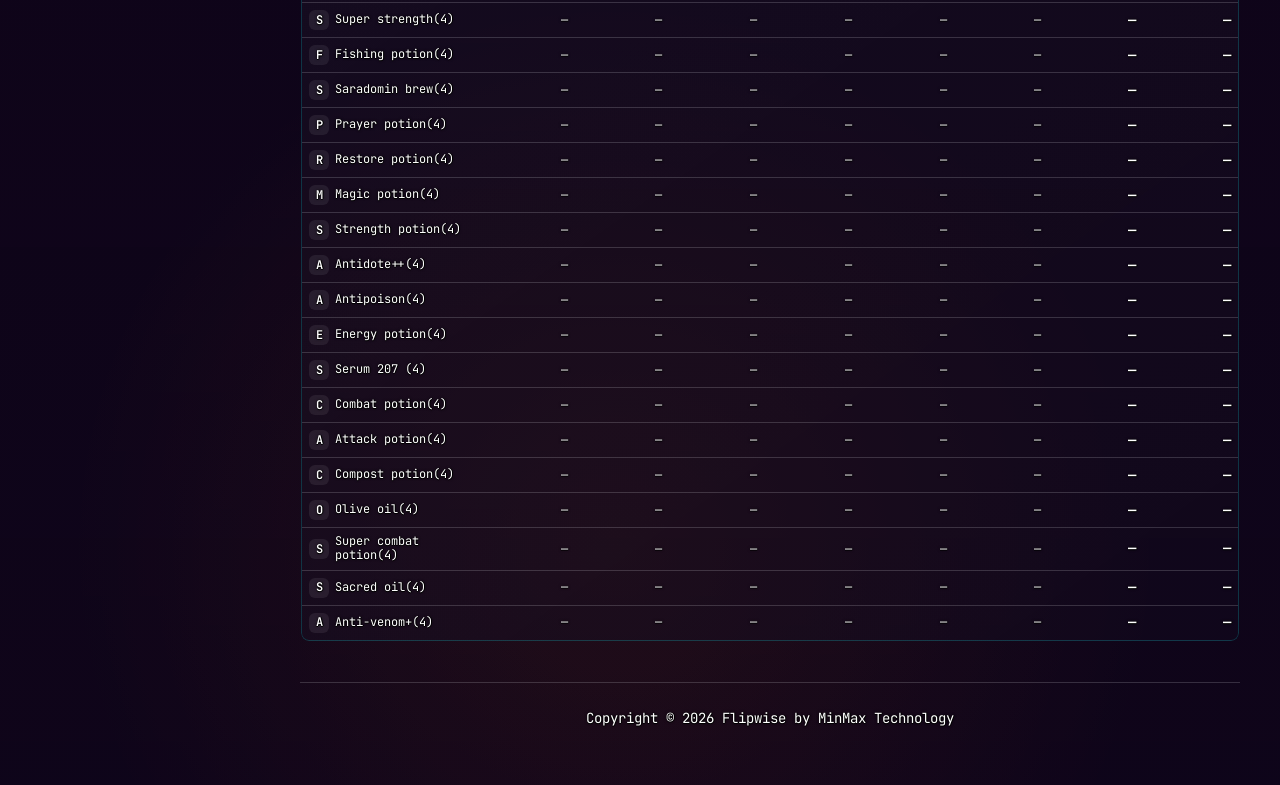
==== commit 45d54f41: "Add a Cycle theme that slowly rotates the neon accents through the spectrum. Co-authored-by: Cursor " ====
--- a/decanting.html
+++ b/decanting.html
@@ -16,7 +16,7 @@
       var theme = 'neon';
       try {
         var saved = localStorage.getItem('flipwise-theme');
-        if (saved === 'copper' || saved === 'neon' || saved === 'neon-black' || saved === 'neon-blue' || saved === 'neon-red') theme = saved;
+        if (saved === 'copper' || saved === 'neon' || saved === 'neon-black' || saved === 'neon-blue' || saved === 'neon-red' || saved === 'cycle') theme = saved;
       } catch (e) {}
       document.documentElement.setAttribute('data-theme', theme);
       if (theme === 'copper') {
--- a/css/flipwise-theme.css
+++ b/css/flipwise-theme.css
@@ -192,6 +192,7 @@
 .sidebar-overlay.active {
     opacity: 1;
     pointer-events: auto;
+    cursor: pointer;
 }
 
 /* ========================================
@@ -655,6 +656,15 @@
 @media (max-width: 1024px) {
     .mobile-menu-toggle {
         display: flex;
+        z-index: 1003;
+    }
+
+    .dashboard {
+        overflow: visible;
+    }
+
+    .sidebar-overlay {
+        z-index: 1000;
     }
 
     .sidebar {
@@ -665,6 +675,7 @@
         width: 280px !important;
         transform: translateX(-100%);
         box-shadow: 4px 0 24px var(--shadow);
+        z-index: 1002;
     }
 
     .sidebar.active {
--- a/css/flipwise-standalone.css
+++ b/css/flipwise-standalone.css
@@ -126,6 +126,25 @@
     --nx-a4-soft: #ffc2a8;
 }
 
+html[data-theme="cycle"] {
+    --nx-bg: #0a0610;
+    --nx-bg-rgb: 10, 6, 16;
+    --nx-surface-rgb: 16, 8, 24;
+    --nx-side-rgb: 22, 10, 32;
+    --nx-deep-rgb: 4, 2, 8;
+    --nx-a1: #ff3355;
+    --nx-a1-rgb: 255, 51, 85;
+    --nx-a1-soft: #ff8aa0;
+    --nx-a2: #ffe14a;
+    --nx-a2-rgb: 255, 225, 74;
+    --nx-a3: #3dff8a;
+    --nx-a3-rgb: 61, 255, 138;
+    --nx-a3-soft: #9dffc4;
+    --nx-a4: #4db4ff;
+    --nx-a4-rgb: 77, 180, 255;
+    --nx-a4-soft: #b3ddff;
+}
+
 html {
     background: var(--nx-bg);
 }
@@ -258,7 +277,6 @@
 
 .dashboard {
     position: relative;
-    z-index: 1;
     background: linear-gradient(180deg, rgba(var(--nx-bg-rgb), 0.02), rgba(var(--nx-bg-rgb), 0.34));
 }
 
